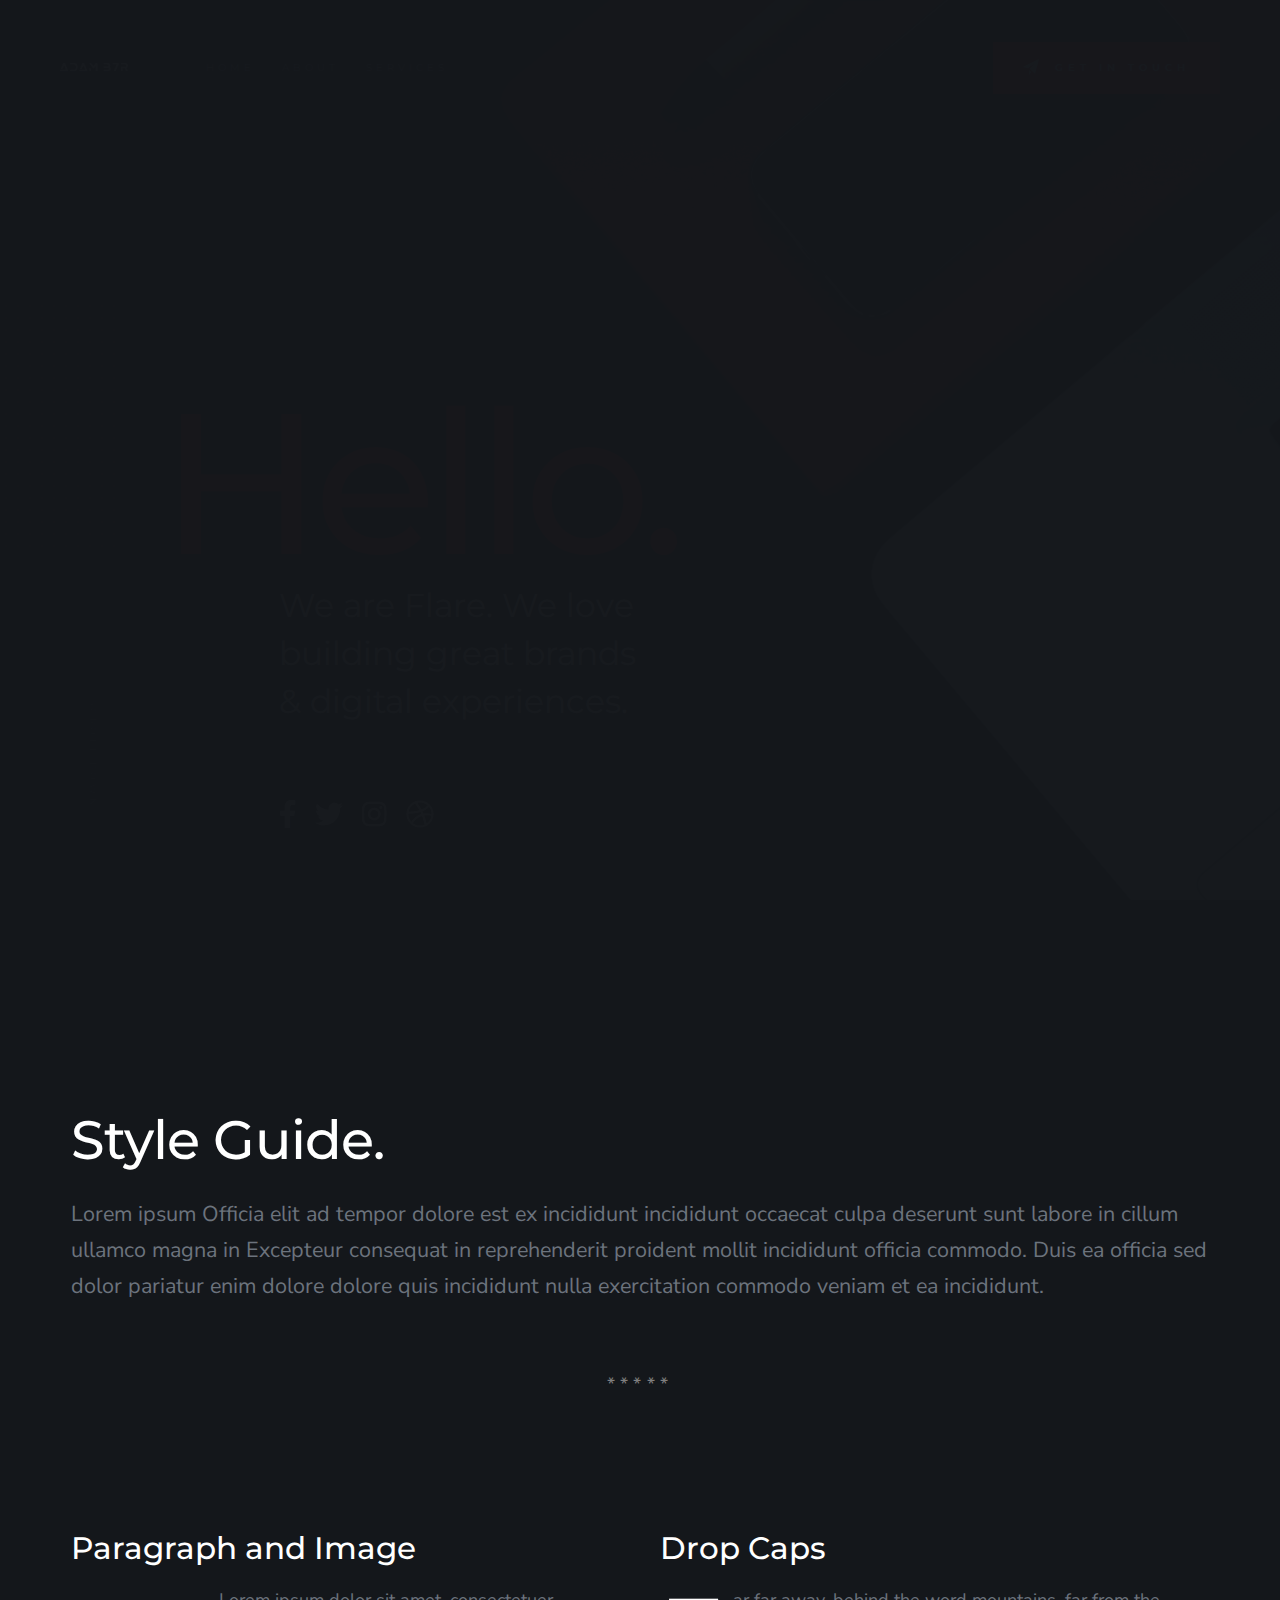
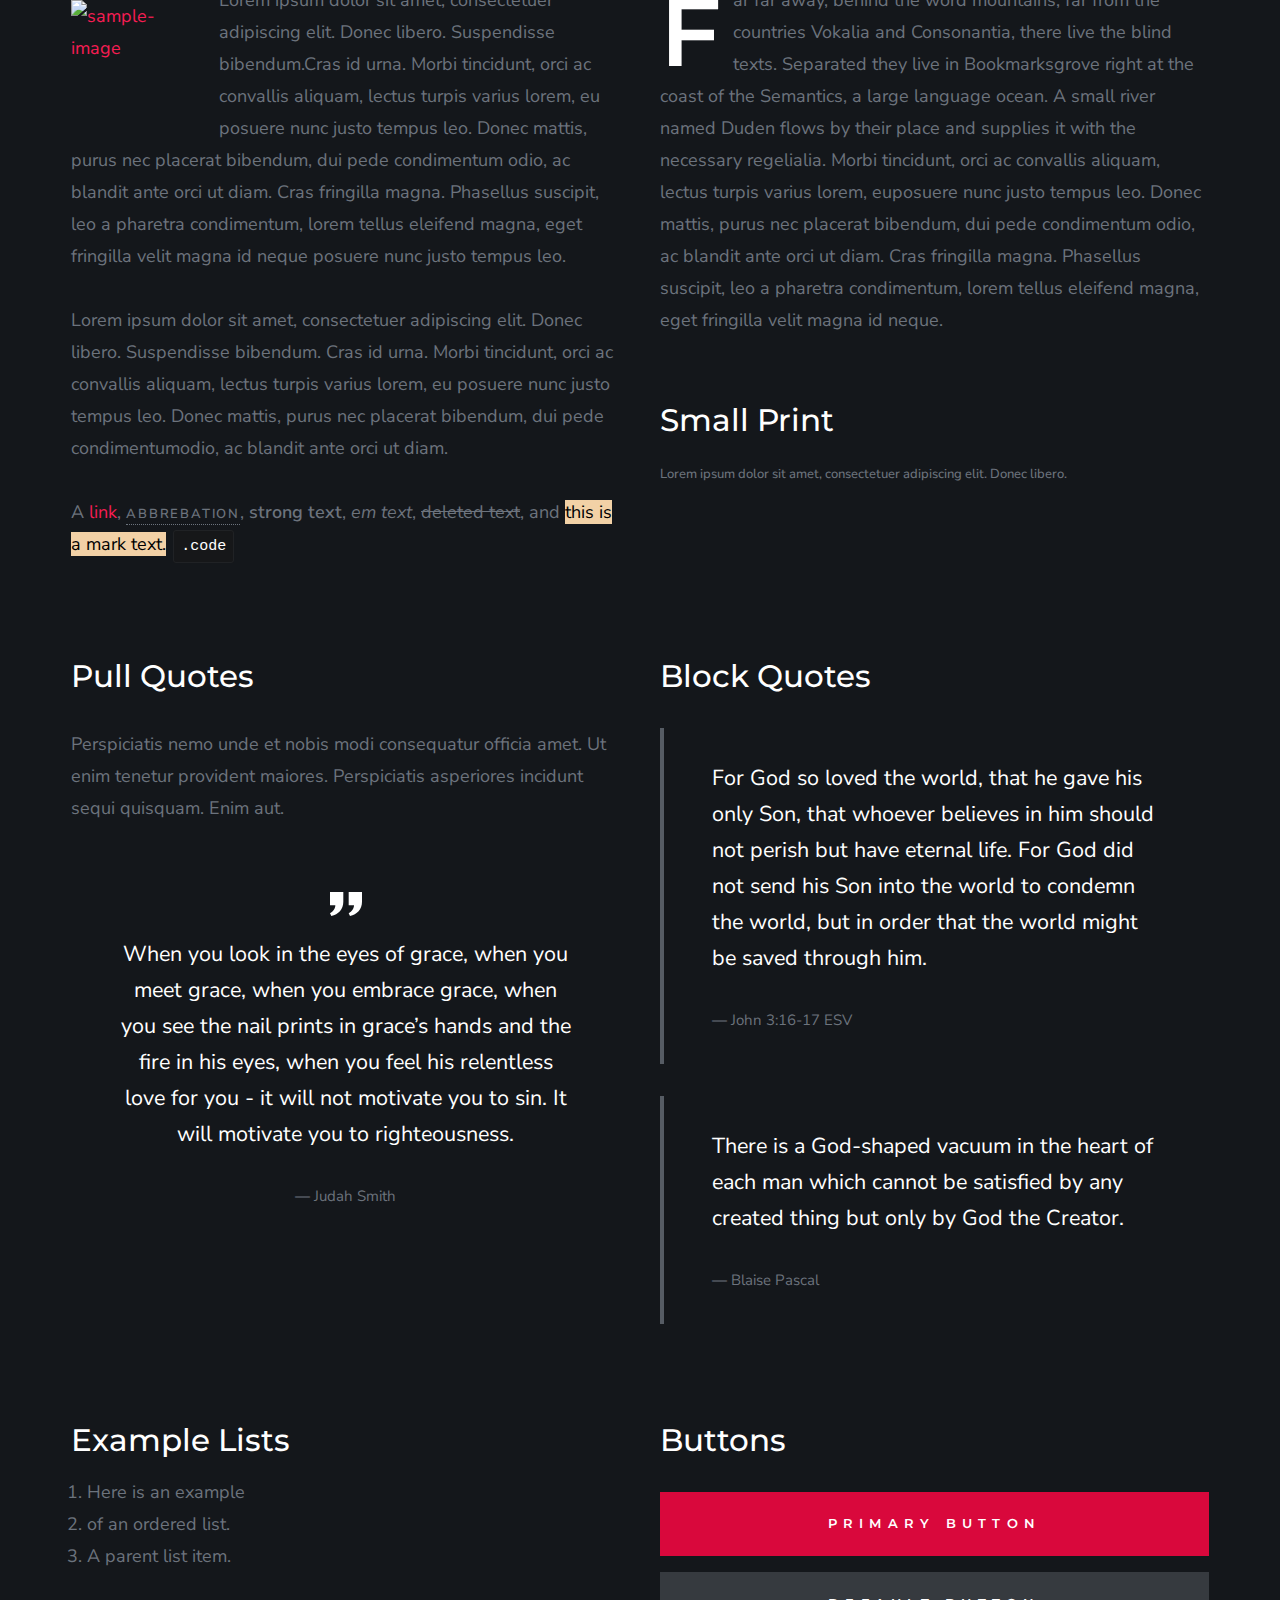
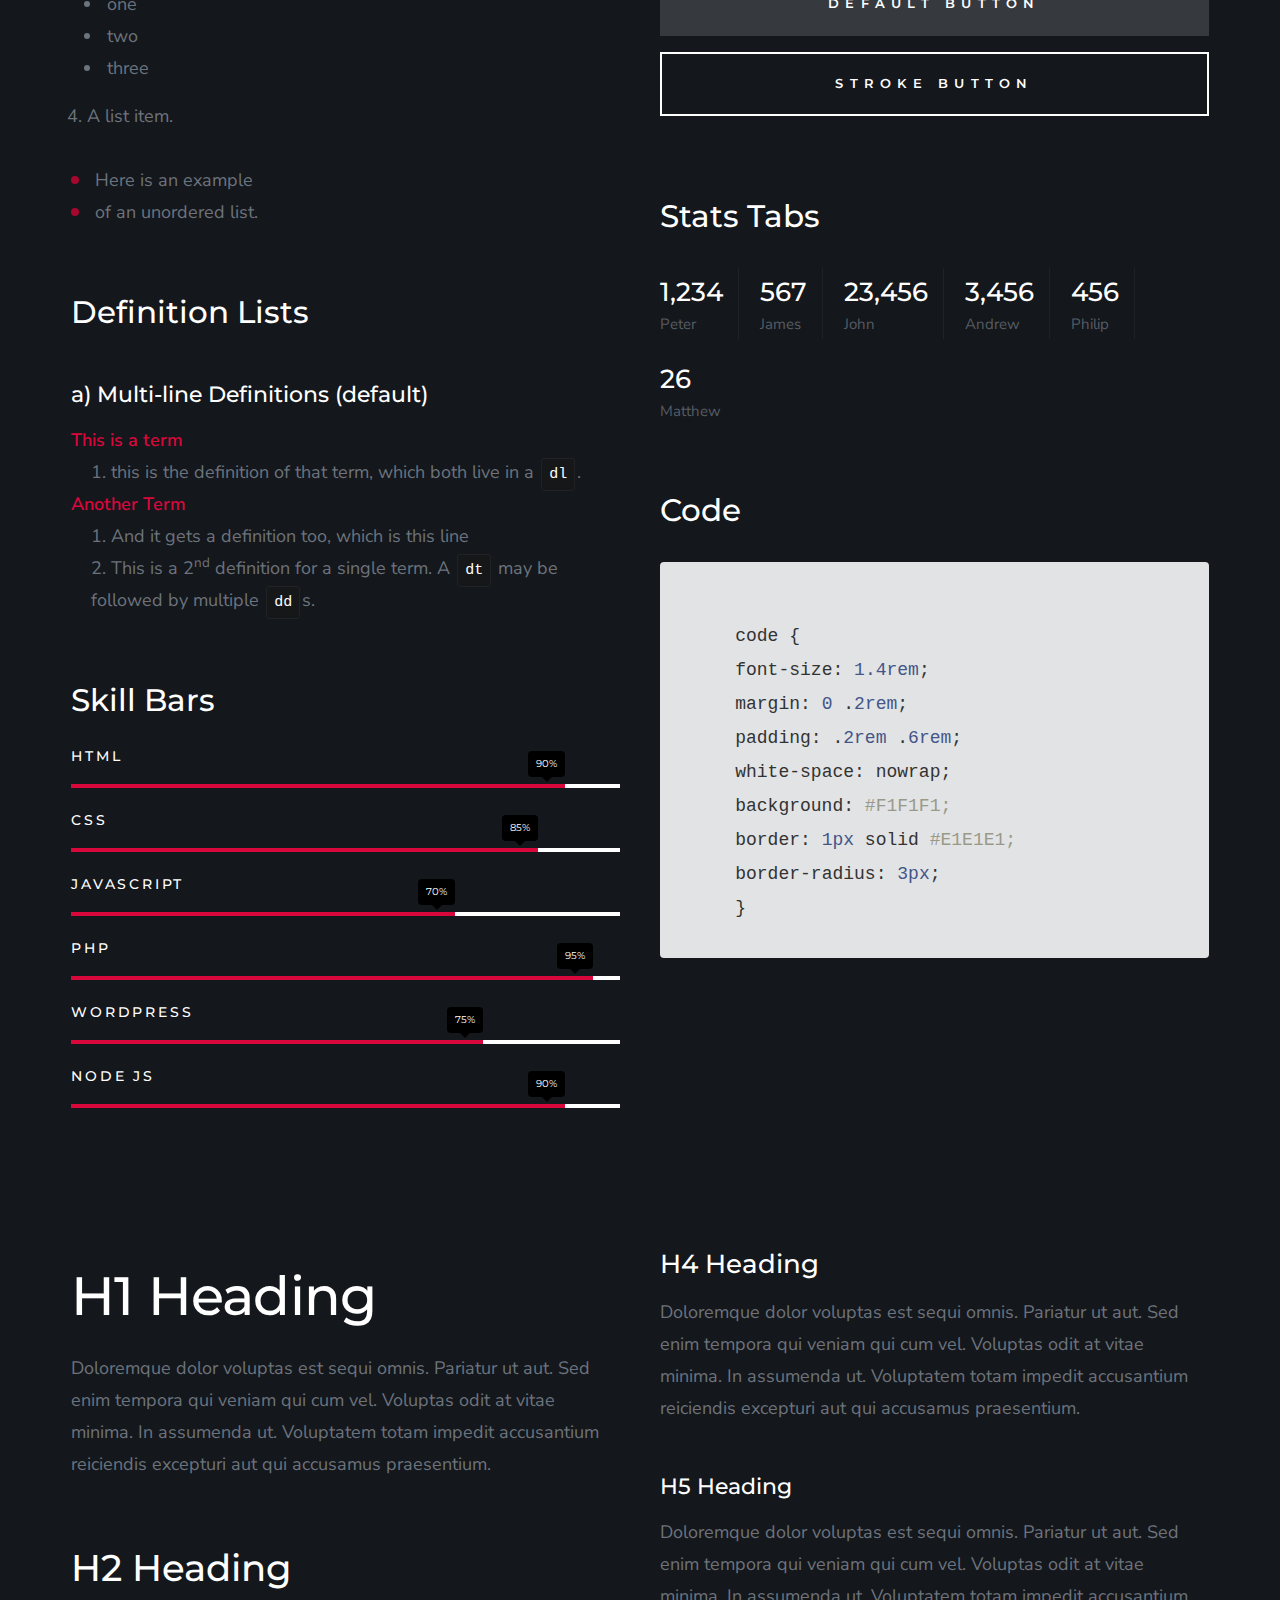
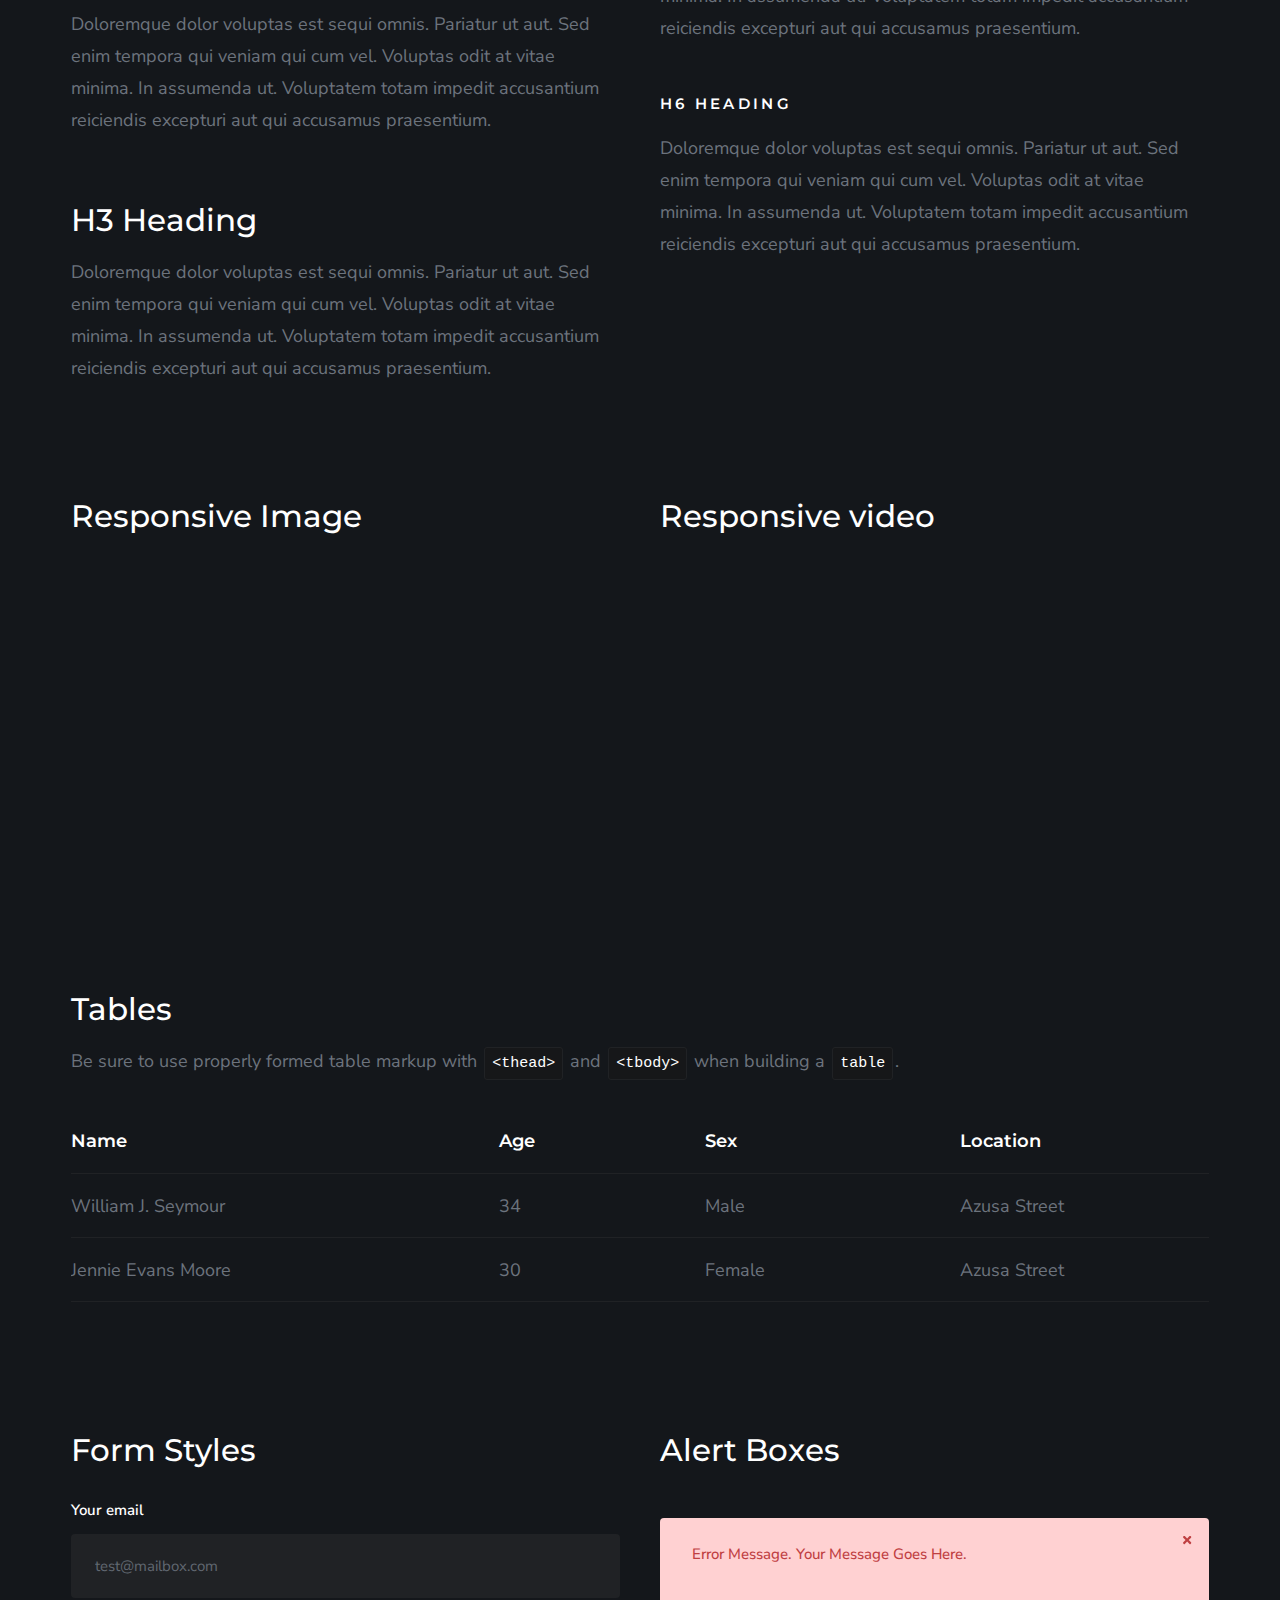
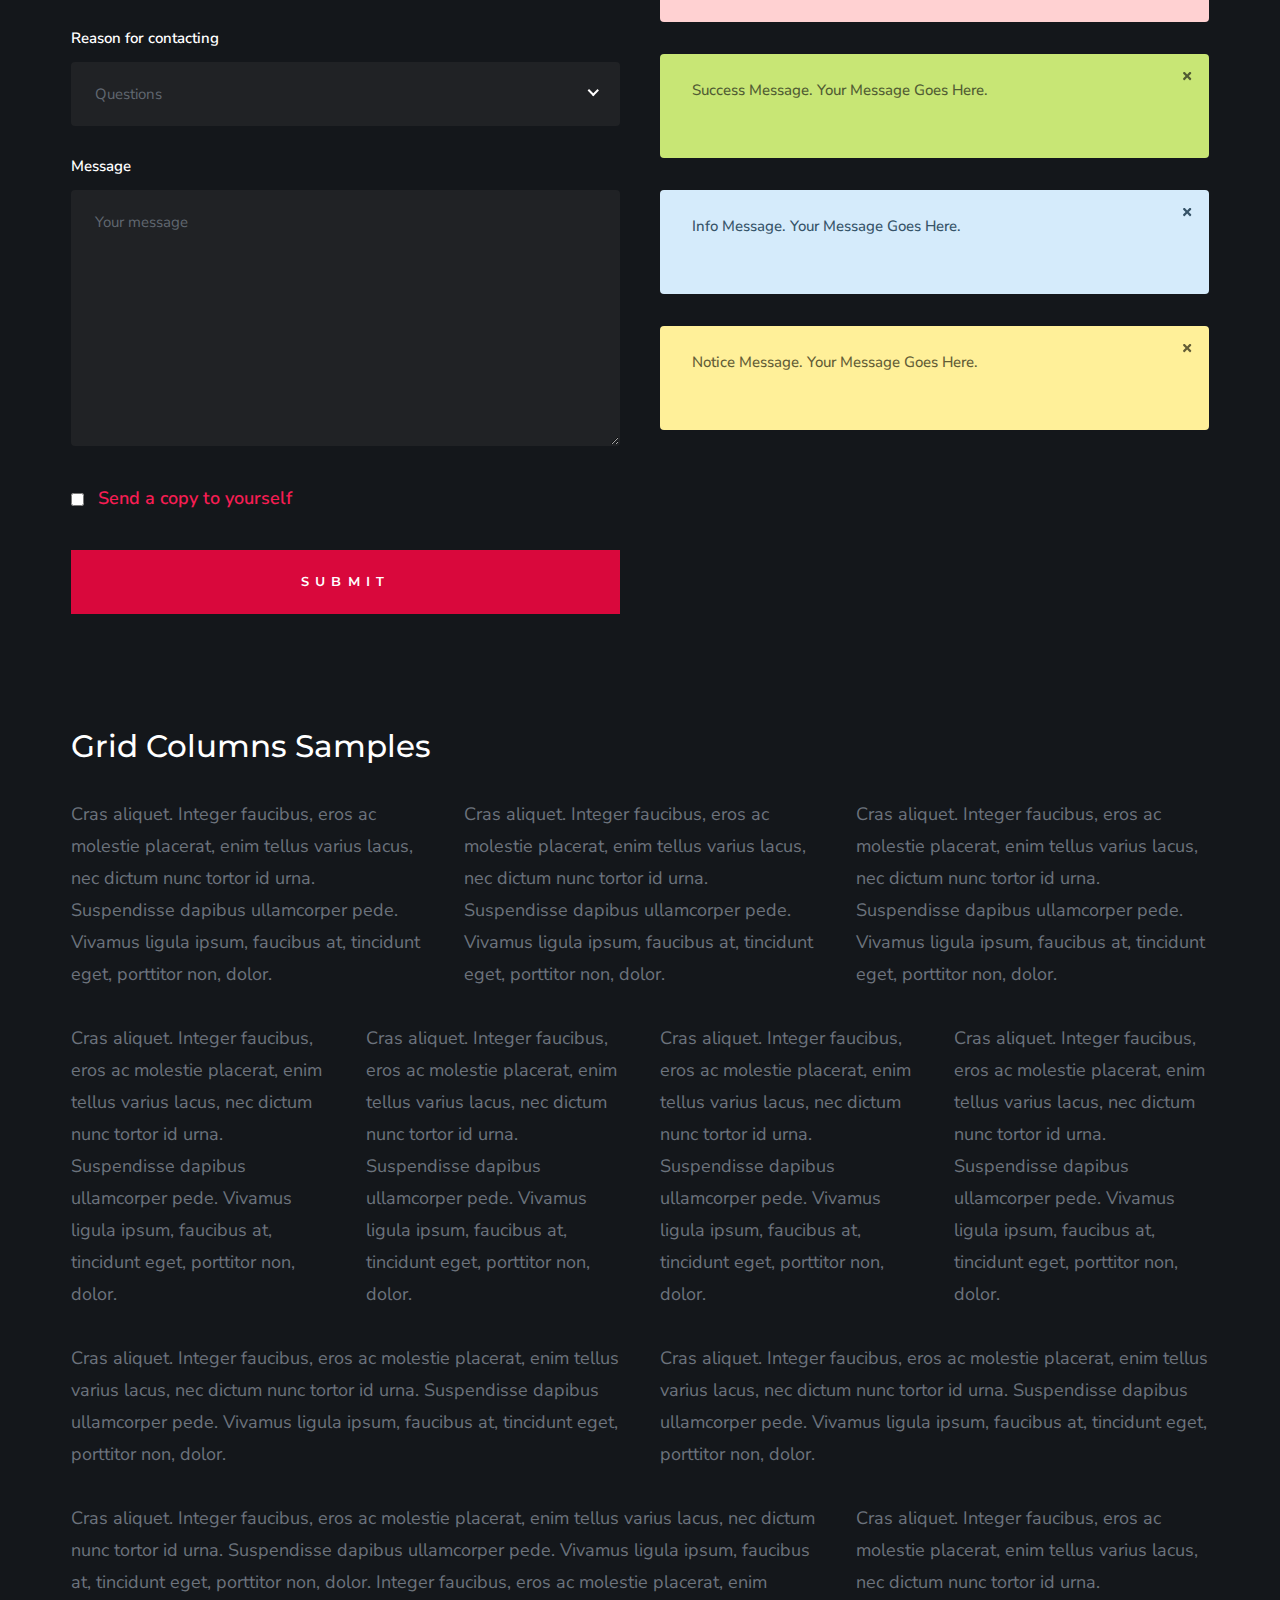
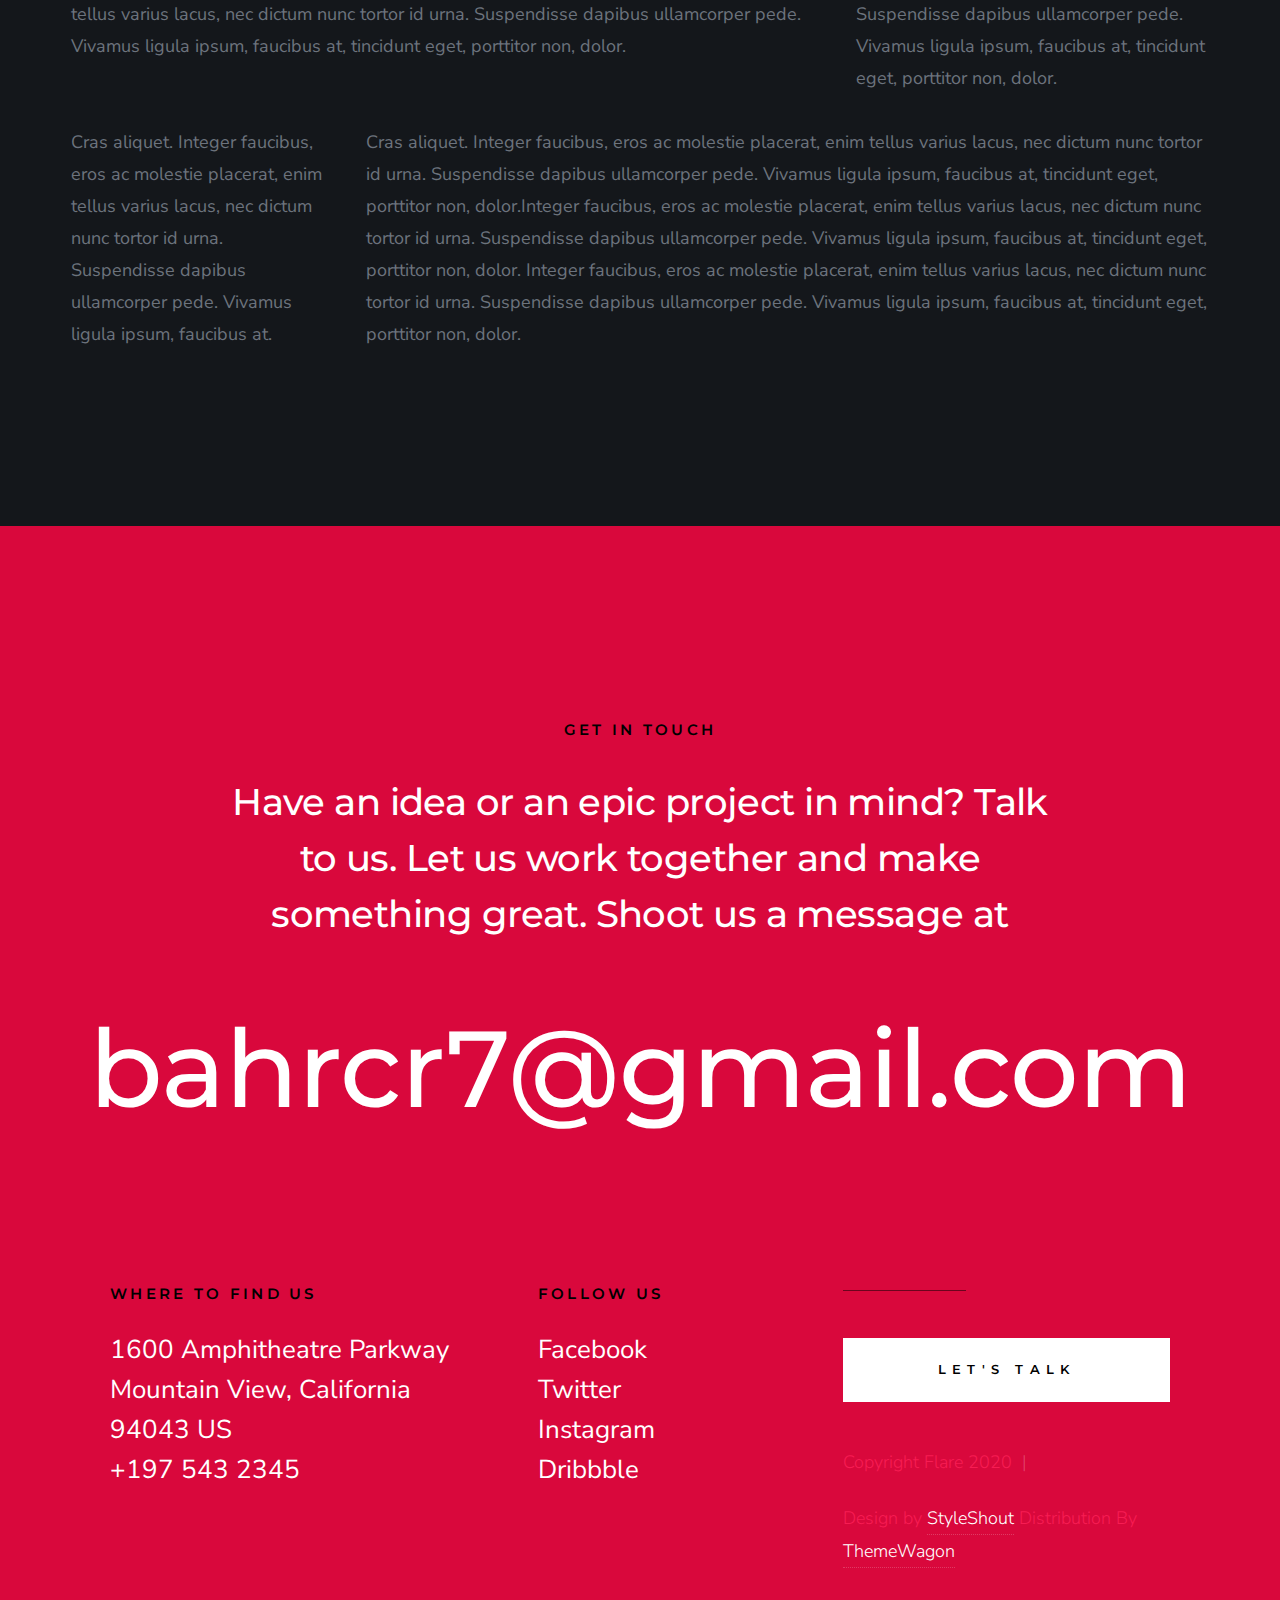
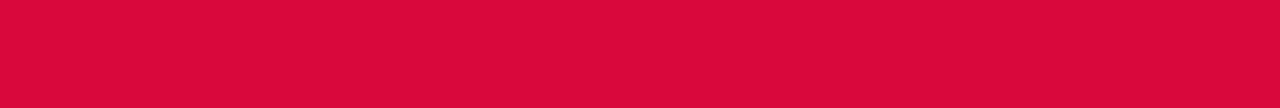
==== styles.html @ 3257b33a "'added'" ====
<!DOCTYPE html>
<html class="no-js" lang="en">
<head>

    <!--- basic page needs
    ================================================== -->
    <meta charset="utf-8">
    <title>AdamB7r - Styles</title>
    <meta name="description" content="">
    <meta name="author" content="">

    <!-- mobile specific metas
    ================================================== -->
    <meta name="viewport" content="width=device-width, initial-scale=1">

    <!-- CSS
    ================================================== -->
    <link rel="stylesheet" href="css/styles.css">
    <link rel="stylesheet" href="css/vendor.css">

    <style type="text/css" media="screen">
        .s-styles { 
            background-color: var(--color-bg);
            padding-top: calc(6.5 * var(--space));
            padding-bottom: calc(4.5 * var(--space));
            position: relative;
        }
        .s-styles .intro h1 {
            margin-top: 0;
        }
    </style>

    <!-- script
    ================================================== -->
    <script src="js/modernizr.js"></script>
    <script defer src="js/fontawesome/all.min.js"></script>

    <!-- favicons
    ================================================== -->
    <link rel="apple-touch-icon" sizes="180x180" href="apple-touch-icon.png">
    <link rel="icon" type="image/png" sizes="32x32" href="favicon-32x32.png">
    <link rel="icon" type="image/png" sizes="16x16" href="favicon-16x16.png">
    <link rel="manifest" href="site.webmanifest">

</head>

<body id="top">


    <!-- preloader
    ================================================== -->
    <div id="preloader">
        <div id="loader" class="dots-fade">
            <div></div>
            <div></div>
            <div></div>
        </div>
    </div>


    <!-- header
    ================================================== -->
    <header class="s-header">

        <div class="s-header__logo">
            <a href="index.html">
                <img src="images/Logoo.png" alt="Homepage">
            </a>
        </div>

        <div class="s-header__content">
    
            <nav class="s-header__nav-wrap">
                <ul class="s-header__nav">
                    <li><a href="index.html#hero" title="Intro">Home</a></li>
                    <li><a href="index.html#about" title="About">About</a></li>
                    <li><a href="index.html#services" title="Services">Services</a></li>
                </ul>
            </nav> <!-- end s-header__nav-wrap -->

            <a href="mailto:#0" class="btn btn--primary btn--small">
                <svg xmlns="http://www.w3.org/2000/svg" width="24" height="24" viewBox="0 0 24 24"><path d="M24 0l-6 22-8.129-7.239 7.802-8.234-10.458 7.227-7.215-1.754 24-12zm-15 16.668v7.332l3.258-4.431-3.258-2.901z"/></svg>
                Get In Touch
            </a>

        </div> <!-- end header-content -->

        <a class="s-header__menu-toggle" href="#0"><span>Menu</span></a>

    </header> <!-- end s-header -->


    <!-- hero
    ================================================== -->
    <section id="hero" class="s-hero target-section">

        <div class="s-hero__bg">
            <div class="gradient-overlay"></div>
        </div>

        <div class="row s-hero__content">
            <div class="column">

                <h1>Hello.</h1>
                <div class="s-hero__content-about">

                    <p>
                    We are Flare. We love <br>
                    building great brands <br>
                    & digital experiences.
                    </p>
    
                    <footer>
                        <div class="s-hero__content-social">
                            <a href="#0"><i class="fab fa-facebook-f" aria-hidden="true"></i></a>
                            <a href="#0"><i class="fab fa-twitter" aria-hidden="true"></i></a>
                            <a href="#0"><i class="fab fa-instagram" aria-hidden="true"></i></a>
                            <a href="#0"><i class="fab fa-dribbble" aria-hidden="true"></i></a>
                        </div>
                    </footer>
                </div>

            </div>
        </div>

        <div class="s-hero__video">
            <a class="s-hero__video-link" href="https://player.vimeo.com/video/117310401?color=01aef0&amp;title=0&amp;byline=0&amp;portrait=0" data-lity="">
                <svg xmlns="http://www.w3.org/2000/svg" width="24" height="24" viewBox="0 0 24 24"><path d="M21 12l-18 12v-24z"/></svg>
                <span class="s-hero__video-text">Play Video</span>
            </a>
        </div>

        <div class="s-hero__scroll">
            <a href="#styles" class="s-hero__scroll-link smoothscroll">
                Scroll Down
            </a>
        </div>

    </section> <!-- end s-hero -->


    <!-- s-styles
    ================================================== -->
    <section id="styles" class="s-styles">

        <div class="row">

            <div class="column large-12 intro">

                <h1>Style Guide.</h1>

                <p class="lead">Lorem ipsum Officia elit ad tempor dolore est ex incididunt incididunt occaecat culpa deserunt 
                sunt labore in cillum ullamco magna in Excepteur consequat in reprehenderit proident mollit incididunt officia commodo.
                Duis ea officia sed dolor pariatur enim dolore dolore quis incididunt nulla exercitation commodo veniam et ea incididunt.
                </p>

                <hr class="fancy">
            </div>

        </div> <!-- end row -->

        <div class="row">

            <div class="column large-6 tab-12">

                <h3>Paragraph and Image</h3>

                <p><a href="#"><img width="120" height="120" class="h-pull-left" alt="sample-image" src="images/sample-image.jpg"></a>
                Lorem ipsum dolor sit amet, consectetuer adipiscing elit. Donec libero. Suspendisse bibendum.Cras id urna. Morbi 
                tincidunt, orci ac convallis aliquam, lectus turpis varius lorem, eu posuere nunc justo tempus leo. Donec mattis, 
                purus nec placerat bibendum, dui pede condimentum odio, ac blandit ante orci ut diam. Cras fringilla magna. 
                Phasellus suscipit, leo a pharetra condimentum, lorem tellus eleifend magna, eget fringilla velit magna id 
                neque posuere nunc justo tempus leo. </p>

                <p>
                Lorem ipsum dolor sit amet, consectetuer adipiscing elit. Donec libero. Suspendisse bibendum. Cras id urna. 
                Morbi tincidunt, orci ac convallis aliquam, lectus turpis varius lorem, eu posuere nunc justo tempus leo. 
                Donec mattis, purus nec placerat bibendum, dui pede condimentumodio, ac blandit ante orci ut diam.	
                </p>

                <p>A <a href="#">link</a>,
                <abbr title="this really isn't a very good description">abbrebation</abbr>,
                <strong>strong text</strong>,
                <em>em text</em>,
                <del>deleted text</del>, and
                <mark>this is a mark text.</mark>
                <code>.code</code>
                </p>

            </div>

            <div class="column large-6 tab-12">

                <h3>Drop Caps</h3>

                <p class="drop-cap">Far far away, behind the word mountains, far from the countries Vokalia and Consonantia,
                there live the blind texts. Separated they live in Bookmarksgrove right at the coast of the
                Semantics, a large language ocean. A small river named Duden flows by their place and supplies it with the 
                necessary regelialia. Morbi tincidunt, orci ac convallis aliquam, lectus turpis varius lorem, 
                euposuere nunc justo tempus leo. Donec mattis, purus nec placerat bibendum, dui pede condimentum odio, 
                ac blandit ante orci ut diam. Cras fringilla magna. Phasellus suscipit, leo a pharetra condimentum, 
                lorem tellus eleifend magna, eget fringilla velit magna id neque.
                </p>

                <h3>Small Print</h3>

                <p><small>Lorem ipsum dolor sit amet, consectetuer adipiscing elit. Donec libero.</small></p>

            </div>

        </div> <!-- end row -->

        <div class="row">

            <div class="column large-6 tab-12">

                <h3 class="h-add-bottom">Pull Quotes</h3>

                <p>
                Perspiciatis nemo unde et nobis modi consequatur officia amet. Ut enim 
                tenetur provident maiores. Perspiciatis asperiores incidunt sequi 
                quisquam. Enim aut. 
                </p>

                <figure class="pull-quote">
                    <blockquote>
                        <p>
                        When you look in the eyes of grace, when you meet grace, 
                        when you embrace grace, when you see the nail prints in 
                        grace’s hands and the fire in his eyes, when you feel his 
                        relentless love for you - it will not motivate you to sin. 
                        It will motivate you to righteousness.
                        </p>

                        <footer>
                            <cite>Judah Smith</cite>
                        </footer>
                    </blockquote>
                </figure>

            </div>

            <div class="column large-6 tab-12">

                <h3 class="h-add-bottom">Block Quotes</h3>

                <blockquote cite="http://where-i-got-my-info-from.com">
                    <p>
                    For God so loved the world, that he gave his only Son, that whoever believes in 
                    him should not perish but have eternal life. For God did not send his Son into 
                    the world to condemn the world, but in order that the world might be 
                    saved through him.
                    </p>

                    <footer>
                        <cite>
                            <a href="#0">John 3:16-17 ESV</a>
                        </cite>
                    </footer>

                </blockquote>

                <blockquote>
                    <p>There is a God-shaped vacuum in the heart of each man which cannot be satisfied 
                    by any created thing but only by God the Creator.</p>

                    <footer>
                        <cite>Blaise Pascal</cite>
                    </footer>

                </blockquote>

            </div>

        </div> <!-- end row -->

        <div class="row h-add-half-bottom">

            <div class="column large-6 tab-12">

                <h3>Example Lists</h3>

                <ol>
                    <li>Here is an example</li>
                    <li>of an ordered list.</li>
                    <li>A parent list item.
                        <ul>
                            <li>one</li>
                            <li>two</li>
                            <li>three</li>
                        </ul>
                        </li>
                        <li>A list item.</li>
                    </ol>

                <ul class="disc">
                    <li>Here is an example</li>
                    <li>of an unordered list.</li>
                </ul>

                <h3>Definition Lists</h3>

                <h5>a) Multi-line Definitions (default) </h5>

                <dl class="dictionary-style">
                    <dt><strong>This is a term</strong></dt>
                        <dd>this is the definition of that term, which both live in a <code>dl</code>.</dd>
                    <dt><strong>Another Term</strong></dt>
                        <dd>And it gets a definition too, which is this line</dd>
                        <dd>This is a 2<sup>nd</sup> definition for a single term. A <code>dt</code> may be followed by multiple <code>dd</code>s.</dd>
                </dl>

                <h3 class="h-add-bottom">Skill Bars</h3>

                <ul class="skill-bars">
                    <li>
                    <div class="progress percent90"><span>90%</span></div>
                    <strong>HTML</strong>
                    </li>
                    <li>
                    <div class="progress percent85"><span>85%</span></div>
                    <strong>CSS</strong>
                    </li>
                    <li>
                    <div class="progress percent70"><span>70%</span></div>
                    <strong>Javascript</strong>
                    </li>
                    <li>
                    <div class="progress percent95"><span>95%</span></div>
                    <strong>PHP</strong>
                    </li>
                    <li>
                    <div class="progress percent75"><span>75%</span></div>
                    <strong>Wordpress</strong>
                    </li>
                    <li>
                    <div class="progress percent90"><span>90%</span></div>
                    <strong>Node JS</strong>
                    </li>
                </ul>

            </div>

            <div class="column large-6 tab-12">

                <h3 class="h-add-bottom">Buttons</h3>

                <p>
                    <a class="btn btn--primary h-full-width" href="#0">Primary Button</a>
                    <a class="btn h-full-width" href="#0">Default Button</a>
                    <a class="btn btn--stroke h-full-width" href="#0">Stroke Button</a>
                </p>

                <h3>Stats Tabs</h3>

                <ul class="stats-tabs">
                    <li><a href="#0">1,234 <em>Peter</em></a></li>
                    <li><a href="#0">567 <em>James</em></a></li>
                    <li><a href="#0">23,456 <em>John</em></a></li>
                    <li><a href="#0">3,456 <em>Andrew</em></a></li>
                    <li><a href="#0">456 <em>Philip</em></a></li>
                    <li><a href="#0">26 <em>Matthew</em></a></li>
                </ul>

                <h3 class="h-add-bottom">Code</h3>
<pre><code>
    code {
    font-size: 1.4rem;
    margin: 0 .2rem;
    padding: .2rem .6rem;
    white-space: nowrap;
    background: #F1F1F1;
    border: 1px solid #E1E1E1;	
    border-radius: 3px;
    }
</code></pre>

            </div>

        </div> <!-- end row -->

        <div class="row h-add-half-bottom">

            <div class="column large-6 tab-12">
                    
                <h1>H1 Heading</h1>
                <p>Doloremque dolor voluptas est sequi omnis. Pariatur ut aut. Sed enim tempora qui veniam qui cum vel. 
                Voluptas odit at vitae minima. In assumenda ut. Voluptatem totam impedit accusantium reiciendis excepturi aut qui accusamus praesentium.</p>

                <h2>H2 Heading</h2>
                <p>Doloremque dolor voluptas est sequi omnis. Pariatur ut aut. Sed enim tempora qui veniam qui cum vel. 
                Voluptas odit at vitae minima. In assumenda ut. Voluptatem totam impedit accusantium reiciendis excepturi aut qui accusamus praesentium.</p>

                <h3>H3 Heading</h3>
                <p>Doloremque dolor voluptas est sequi omnis. Pariatur ut aut. Sed enim tempora qui veniam qui cum vel. 
                Voluptas odit at vitae minima. In assumenda ut. Voluptatem totam impedit accusantium reiciendis excepturi aut qui accusamus praesentium.</p>

                
            </div>

            <div class="column large-6 tab-12">
                <h4>H4 Heading</h4>
                <p>Doloremque dolor voluptas est sequi omnis. Pariatur ut aut. Sed enim tempora qui veniam qui cum vel. 
                Voluptas odit at vitae minima. In assumenda ut. Voluptatem totam impedit accusantium reiciendis excepturi aut qui accusamus praesentium.</p>

                <h5>H5 Heading</h5>
                <p>Doloremque dolor voluptas est sequi omnis. Pariatur ut aut. Sed enim tempora qui veniam qui cum vel. 
                Voluptas odit at vitae minima. In assumenda ut. Voluptatem totam impedit accusantium reiciendis excepturi aut qui accusamus praesentium.</p>

                <h6>H6 Heading</h6>
                <p>Doloremque dolor voluptas est sequi omnis. Pariatur ut aut. Sed enim tempora qui veniam qui cum vel. 
                Voluptas odit at vitae minima. In assumenda ut. Voluptatem totam impedit accusantium reiciendis excepturi aut qui accusamus praesentium.</p>
    
                
            </div>

        </div> <!-- end row -->

        <div class="row h-add-half-bottom">

            <div class="column large-6 tab-12">

                <h3 class="h-add-bottom">Responsive Image</h3>

                <figure>
                    <img src="images/wheel-500.jpg" 
                    srcset="images/wheel-1000.jpg 1000w, 
                    images/wheel-500.jpg 500w" 
                    sizes="(max-width: 1000px) 100vw, 1000px" alt="">

                </figure>

            </div>

            <div class="column large-6 tab-12">

                <h3 class="h-add-bottom">Responsive video</h3>

                <div class="video-container">
                <iframe src="https://player.vimeo.com/video/14592941?color=00a650&title=0&byline=0&portrait=0" width="500" height="281" frameborder="0" webkitallowfullscreen mozallowfullscreen allowfullscreen></iframe> 
                </div>

            </div>
            
        </div> <!-- end row -->

        <div class="row h-add-bottom">

            <div class="column large-12">

                <h3>Tables</h3>
                <p>Be sure to use properly formed table markup with <code>&lt;thead&gt;</code> and <code>&lt;tbody&gt;</code> when building a <code>table</code>.</p>

                <div class="table-responsive">

                    <table>
                            <thead>
                            <tr>
                                <th>Name</th>
                                <th>Age</th>
                                <th>Sex</th>
                                <th>Location</th>
                            </tr>
                            </thead>
                            <tbody>
                            <tr>
                                <td>William J. Seymour</td>
                                <td>34</td>
                                <td>Male</td>
                                <td>Azusa Street</td>
                            </tr>
                            <tr>
                                <td>Jennie Evans Moore</td>
                                <td>30</td>
                                <td>Female</td>
                                <td>Azusa Street</td>
                            </tr>
                            </tbody>
                    </table>

                </div>

            </div>
            
        </div> <!-- end row -->


        <div class="row">

            <div class="column large-6 tab-12">

                <h3 class="h-add-bottom">Form Styles</h3>

                <form>
                    <div>
                        <label for="sampleInput">Your email</label>
                        <input class="h-full-width" type="email" placeholder="test@mailbox.com" id="sampleInput">
                    </div>
                    <div>
                        <label for="sampleRecipientInput">Reason for contacting</label>
                        <div class="ss-custom-select">
                            <select class="h-full-width" id="sampleRecipientInput">
                                <option value="Option 1">Questions</option>
                                <option value="Option 2">Report</option>
                                <option value="Option 3">Others</option>
                            </select>
                        </div>
                    </div>
                    
                    <label for="exampleMessage">Message</label>
                    <textarea class="h-full-width" placeholder="Your message" id="exampleMessage"></textarea>

                    <label class="h-add-bottom">
                        <input type="checkbox">
                        <span class="label-text">Send a copy to yourself</span>
                    </label>
                
                    <input class="btn--primary h-full-width" type="submit" value="Submit">
                </form>

            </div>

            <div class="column large-6 tab-12">

                <h3>Alert Boxes</h3>

                <br>
                
                <div class="alert-box alert-box--error hideit">
                    <p>Error Message. Your Message Goes Here.</p>
                    <i class="fa fa-times alert-box__close" aria-hidden="true"></i>
                </div><!-- end error -->
                        
                <div class="alert-box alert-box--success hideit">
                    <p>Success Message. Your Message Goes Here.</p>
                    <i class="fa fa-times alert-box__close" aria-hidden="true"></i>
                </div><!-- end success -->
                        
                <div class="alert-box alert-box--info hideit">
                    <p>Info Message. Your Message Goes Here.</p>
                    <i class="fa fa-times alert-box__close" aria-hidden="true"></i>
                </div><!-- end info -->
                        
                <div class="alert-box alert-box--notice hideit">
                    <p>Notice Message. Your Message Goes Here.</p>
                    <i class="fa fa-times alert-box__close" aria-hidden="true"></i>
                </div><!-- end notice -->
            
            </div>

        </div> <!-- end row -->

        <div class="row">

            <div class="large-12 column">
               <h3 class="h-add-bottom">Grid Columns Samples</h3>
            </div>
   
        </div> <!-- Row End-->


        <div class="row">
   
            <div class="large-4 mob-12 column">
                <p>
                Cras aliquet. Integer faucibus, eros ac molestie placerat, enim tellus varius lacus,
                nec dictum nunc tortor id urna. Suspendisse dapibus ullamcorper pede. Vivamus ligula ipsum,
                faucibus at, tincidunt eget, porttitor non, dolor. 
                </p>
             </div>
   
            <div class="large-4 mob-12 column">
                <p>
                Cras aliquet. Integer faucibus, eros ac molestie placerat, enim tellus varius lacus,
                nec dictum nunc tortor id urna. Suspendisse dapibus ullamcorper pede. Vivamus ligula ipsum,
                faucibus at, tincidunt eget, porttitor non, dolor. 
                </p>
            </div>
   
            <div class="large-4 mob-12 column">
                <p>
                Cras aliquet. Integer faucibus, eros ac molestie placerat, enim tellus varius lacus,
                nec dictum nunc tortor id urna. Suspendisse dapibus ullamcorper pede. Vivamus ligula ipsum,
                faucibus at, tincidunt eget, porttitor non, dolor. 
                </p>
            </div>
   
        </div>
   
        <div class="row">
   
            <div class="large-3 tab-6 mob-12 column">
                <p>
                Cras aliquet. Integer faucibus, eros ac molestie placerat, enim tellus varius lacus,
                nec dictum nunc tortor id urna. Suspendisse dapibus ullamcorper pede. Vivamus ligula ipsum,
                faucibus at, tincidunt eget, porttitor non, dolor. 
                </p>
            </div>
   
            <div class="large-3 tab-6 mob-12 column">
                <p>
                Cras aliquet. Integer faucibus, eros ac molestie placerat, enim tellus varius lacus,
                nec dictum nunc tortor id urna. Suspendisse dapibus ullamcorper pede. Vivamus ligula ipsum,
                faucibus at, tincidunt eget, porttitor non, dolor. 
                </p>
            </div>
   
            <div class="large-3 tab-6 mob-12 column">
                <p>
                Cras aliquet. Integer faucibus, eros ac molestie placerat, enim tellus varius lacus,
                nec dictum nunc tortor id urna. Suspendisse dapibus ullamcorper pede. Vivamus ligula ipsum,
                faucibus at, tincidunt eget, porttitor non, dolor. 
                </p>
            </div>
   
            <div class="large-3 tab-6 mob-12 column">
                <p>
                Cras aliquet. Integer faucibus, eros ac molestie placerat, enim tellus varius lacus,
                nec dictum nunc tortor id urna. Suspendisse dapibus ullamcorper pede. Vivamus ligula ipsum,
                faucibus at, tincidunt eget, porttitor non, dolor. 
                </p>
            </div>
   
        </div>
   
        <div class="row">
   
            <div class="large-6 mob-12 column">
                <p>
                Cras aliquet. Integer faucibus, eros ac molestie placerat, enim tellus varius lacus,
                nec dictum nunc tortor id urna. Suspendisse dapibus ullamcorper pede. Vivamus ligula ipsum,
                faucibus at, tincidunt eget, porttitor non, dolor. 
                </p>
            </div>
   
            <div class="large-6 mob-12 column">
                <p>
                Cras aliquet. Integer faucibus, eros ac molestie placerat, enim tellus varius lacus,
                nec dictum nunc tortor id urna. Suspendisse dapibus ullamcorper pede. Vivamus ligula ipsum,
                faucibus at, tincidunt eget, porttitor non, dolor. 
                </p>
            </div>
   
        </div>
   
        <div class="row">
   
            <div class="large-8 tab-7 mob-12 column">
                <p>
                Cras aliquet. Integer faucibus, eros ac molestie placerat, enim tellus varius lacus,
                nec dictum nunc tortor id urna. Suspendisse dapibus ullamcorper pede. Vivamus ligula ipsum,
                faucibus at, tincidunt eget, porttitor non, dolor. Integer faucibus, eros ac molestie placerat, enim tellus varius lacus,
                nec dictum nunc tortor id urna. Suspendisse dapibus ullamcorper pede. Vivamus ligula ipsum,
                faucibus at, tincidunt eget, porttitor non, dolor.
                </p>
            </div>
   
            <div class="large-4 tab-5 mob-12 column">
                <p>
                Cras aliquet. Integer faucibus, eros ac molestie placerat, enim tellus varius lacus,
                nec dictum nunc tortor id urna. Suspendisse dapibus ullamcorper pede. Vivamus ligula ipsum,
                faucibus at, tincidunt eget, porttitor non, dolor. 
                </p>
            </div>
   
         </div>
   
         <div class="row">
   
            <div class="large-3 tab-5 mob-12 column">
                <p>
                Cras aliquet. Integer faucibus, eros ac molestie placerat, enim tellus varius lacus,
                nec dictum nunc tortor id urna. Suspendisse dapibus ullamcorper pede. Vivamus ligula ipsum,
                faucibus at. 
                </p>
             </div>
   
            <div class="large-9 tab-7 mob-12 column">
                <p>
                Cras aliquet. Integer faucibus, eros ac molestie placerat, enim tellus varius lacus,
                nec dictum nunc tortor id urna. Suspendisse dapibus ullamcorper pede. Vivamus ligula ipsum,
                faucibus at, tincidunt eget, porttitor non, dolor.Integer faucibus, eros ac molestie placerat, enim tellus varius lacus,
                nec dictum nunc tortor id urna. Suspendisse dapibus ullamcorper pede. Vivamus ligula ipsum,
                faucibus at, tincidunt eget, porttitor non, dolor. Integer faucibus, eros ac molestie placerat, enim tellus varius lacus,
                nec dictum nunc tortor id urna. Suspendisse dapibus ullamcorper pede. Vivamus ligula ipsum,
                faucibus at, tincidunt eget, porttitor non, dolor.
                </p>
             </div>
   
         </div> 

    </section> <!-- end s-styles -->


    <!-- contact
    ================================================== -->
    <section class="s-contact">

        <div class="row narrower s-contact__top h-text-center">
            <div class="column">
                <h3 class="h6">Get In Touch</h3>
                <h1 class="display-1">
                Have an idea or an epic project in mind? Talk to
                us. Let us work together and make something great.
                Shoot us a message at
                </h1>
            </div>
        </div> <!-- s-footer__top -->

        <div class="row h-text-center">
            <div class="column">
                <p class="s-contact__email">
                    <a href="mailto:#0">bahrcr7@gmail.com</a>
                </p>
            </div>
        </div>

    </section>  <!-- end s-contact -->


    <!-- footer
    ================================================== -->
    <footer class="s-footer">
        <div class="row row-y-top">

            <div class="column large-8 medium-12">
                <div class="row">
                    <div class="column large-7 tab-12 s-footer__block">
                        <h4 class="h6">Where to Find Us</h4>
        
                        <p>
                        1600 Amphitheatre Parkway <br>
                        Mountain View, California <br>
                        94043  US <br>
                        <a href="tel:197-543-2345">+197 543 2345</a>
                        </p>
                    </div>
        
                    <div class="column large-5 tab-12 s-footer__block">
                        <h4 class="h6">Follow Us</h4 class="h6">
        
                        <ul class="s-footer__list">
                            <li><a href="#0">Facebook</a></li>
                            <li><a href="#0">Twitter</a></li>
                            <li><a href="#0">Instagram</a></li>
                            <li><a href="#0">Dribbble</a></li>
                        </ul>
                    </div>
                </div>
            </div>

            <div class="column large-4 medium-12 s-footer__block--end">
                <a href="mailto:#0" class="btn h-full-width">Let's Talk</a>

                <div class="ss-copyright">
                    <span>Copyright Flare 2020</span> 
                    <span>Design by <a href="https://www.styleshout.com/">StyleShout</a> Distribution By <a href="https://themewagon.com">ThemeWagon</a> </span>
                </div>
            </div>

            <div class="ss-go-top">
                <a class="smoothscroll" title="Back to Top" href="#top">
                    top
                </a>
            </div> <!-- end ss-go-top -->

        </div>
    </footer>


    <!-- Java Script
    ================================================== -->
    <script src="js/jquery-3.2.1.min.js"></script>
    <script src="js/plugins.js"></script>
    <script src="js/main.js"></script>

</body>

</html>
---- css/styles.css ----
/* =================================================================== 
 * Flare Main Stylesheet
 * Template Ver. 1.0.0
 * 03-19-2020
 * ------------------------------------------------------------------
 *
 * TOC:
 * # settings and variables
 *      ## fonts
 *      ## colors
 *      ## vertical spacing and typescale
 *      ## grid variables
 * # normalize
 * # basic/base setup styles
 *      ## media
 *      ## typography resets
 *      ## links
 *      ## inputs
 * # Grid v3.0.0
 *      ## medium screen devices
 *      ## tablets
 *      ## mobile devices
 *      ## small mobile devices <= 400px
 * # block grids
 *      ## block grids - medium screen devices
 *      ## block grids - tablets
 *      ## block grids - mobile devices
 *      ## block grids - small mobile devices <= 400px
 * # MISC
 * # custom grid, block grid STACK breakpoints 
 * # base style overrides
 *      ## links
 * # typography & general theme styles
 *      ## lists
 *      ## responsive video container
 *      ## floated image
 *      ## tables
 *      ## spacing
 * # preloader
 * # forms 
 *      ## style placeholder text
 *      ## change autocomplete styles in Chrome
 * # buttons
 * # additional components
 *      ## additional typo styles
 *      ## skillbars
 *      ## alert box
 * # common and reusable styles
 *      ## item list 
 *      ## slick slider 
 * # site header
 *      ## header logo
 *      ## main navigation
 *      ## mobile menu toggle
 *      ## header contact button
 * # hero
 *      ## hero content
 *      ## hero video
 *      ## hero scroll
 *      ## animate intro content
 *      ## animations
 * # about
 *      ## about photo
 *      ## about process
 * # services
 * # portfolio
 *      ## portfolio list
 * # clients
 *      ## clients slider
 *      ## testimonials
 * # contact
 * # footer
 *      ## footer block
 *      ## footer list
 *      ## copyright
 *      ## go top
 *
 * ------------------------------------------------------------------ */



/* ===================================================================
 * # settings and variables
 *
 * ------------------------------------------------------------------- */

/* ------------------------------------------------------------------- 
 * ## fonts
 * ------------------------------------------------------------------- */

@import url("https://fonts.googleapis.com/css?family=Montserrat:300,300i,400,400i,500,500i,600,600i,700,700i|Nunito+Sans:300,300i,400,400i,600,600i,700,700i&display=swap");




:root {
    --font-1: "Nunito Sans", sans-serif;
    --font-2: "Montserrat", sans-serif;

    /* monospace
     */
    --font-mono: Consolas, "Andale Mono", Courier, "Courier New", monospace;
}


/* ------------------------------------------------------------------- 
 * ## colors
 * ------------------------------------------------------------------- */
:root {

    /* color-1(#d9083c)
     * color-2(#eb5e55)
     * color-3(#f2d0a4)
     */
    --color-1: hsla(345, 93%, 44%, 1);
    --color-2: hsla(4, 79%, 63%, 1);
    --color-3: hsla(34, 75%, 80%, 1);

    /* theme color variations
     */
    --color-1-lighter: hsla(345, 93%, 64%, 1);
    --color-1-light  : hsla(345, 93%, 54%, 1);
    --color-1-dark   : hsla(345, 93%, 34%, 1);
    --color-1-darker : hsla(345, 93%, 24%, 1);
    --color-2-lighter: hsla(4, 79%, 83%, 1);
    --color-2-light  : hsla(4, 79%, 73%, 1);
    --color-2-dark   : hsla(4, 79%, 53%, 1);
    --color-2-darker : hsla(4, 79%, 43%, 1);

    /* feedback colors
     * color-error(#ffd1d2), color-success(#c8e675), 
     * color-info(#d7ecfb), color-notice(#fff099)
     */
    --color-error          : hsla(359, 100%, 91%, 1);
    --color-success        : hsla(76, 69%, 68%, 1);
    --color-info           : hsla(205, 82%, 91%, 1);
    --color-notice         : hsla(51, 100%, 80%, 1);
    --color-error-content  : hsla(359, 50%, 50%, 1);
    --color-success-content: hsla(76, 29%, 28%, 1);
    --color-info-content   : hsla(205, 32%, 31%, 1);
    --color-notice-content : hsla(51, 30%, 30%, 1);

    /* shades 
     * generated using 
     * Tint & Shade Generator 
     * (https://maketintsandshades.com/)
     */
    --color-black  : #000000;
    --color-gray-19: #0b0b0c;
    --color-gray-18: #161719;
    --color-gray-17: #202225;
    --color-gray-16: #2b2e32;
    --color-gray-15: #363a3f;
    --color-gray-14: #41454b;
    --color-gray-13: #4c5158;
    --color-gray-12: #565c64;
    --color-gray-11: #616871;
    --color-gray-10: #6c737d;
    --color-gray-9 : #7b818a;
    --color-gray-8 : #898f97;
    --color-gray-7 : #989da4;
    --color-gray-6 : #a7abb1;
    --color-gray-5 : #b6b9be;
    --color-gray-4 : #c4c7cb;
    --color-gray-3 : #d3d5d8;
    --color-gray-2 : #e2e3e5;
    --color-gray-1 : #f0f1f2;
    --color-white  : #ffffff;

    /* text
     */
    --color-text       : var(--color-gray-10);
    --color-text-dark  : var(--color-white);
    --color-text-light : var(--color-gray-12);
    --color-placeholder: var(--color-gray-11);

    /* buttons
     */
    --color-btn                   : var(--color-gray-15);
    --color-btn-text              : var(--color-white);
    --color-btn-hover             : var(--color-white);
    --color-btn-hover-text        : var(--color-black);
    --color-btn-primary           : var(--color-1);
    --color-btn-primary-text      : var(--color-white);
    --color-btn-primary-hover     : var(--color-white);
    --color-btn-primary-hover-text: var(--color-black);
    --color-btn-stroke            : var(--color-white);
    --color-btn-stroke-text       : var(--color-white);
    --color-btn-stroke-hover      : var(--color-white);
    --color-btn-stroke-hover-text : var(--color-black);

    /* others
     */
    --color-body  : var(--color-1);
    --color-bg    : #14171B;
    --color-border: var(--color-gray-17);
}


/* ------------------------------------------------------------------- 
 * ## vertical spacing and typescale
 * ------------------------------------------------------------------- */
:root {

    /* spacing
     * base font size: 18px 
     * vertical space unit : 32px
     */
    --base-size     : 62.5%;
    --base-font-size: 1.8rem;
    --space         : 3.2rem;

    /* vertical spacing 
     */
    --vspace-0_25: calc(0.25 * var(--space));
    --vspace-0_5 : calc(0.5 * var(--space));
    --vspace-0_75: calc(0.75 * var(--space));
    --vspace-1   : calc(var(--space));
    --vspace-1_25: calc(1.25 * var(--space));
    --vspace-1_5 : calc(1.5 * var(--space));
    --vspace-1_75: calc(1.75 * var(--space));
    --vspace-2   : calc(2 * var(--space));
    --vspace-2_5 : calc(2.5 * var(--space));
    --vspace-3   : calc(3 * var(--space));
    --vspace-3_5 : calc(3.5 * var(--space));
    --vspace-4   : calc(4 * var(--space));

    /* type scale
     * ratio 1:2 | base: 18px
     * -------------------------------------------------------
     *
     * --text-display-3 = (77.40px)
     * --text-display-2 = (64.50px)
     * --text-display-1 = (53.75px)
     * --text-xxxl      = (44.79px)
     * --text-xxl       = (37.32px)
     * --text-xl        = (31.10px)
     * --text-lg        = (25.92px)
     * --text-md        = (21.60px)
     * --text-size      = (18.00px) BASE
     * --text-sm        = (15.00px)
     * --text-xs        = (12.50px)
     *
     * -------------------------------------------------------
     */
    --text-scale-ratio: 1.2;
    --text-size       : var(--base-font-size);
    --text-xs         : calc((var(--text-size) / var(--text-scale-ratio)) / var(--text-scale-ratio));
    --text-sm         : calc(var(--text-xs) * var(--text-scale-ratio));
    --text-md         : calc(var(--text-sm) * var(--text-scale-ratio) * var(--text-scale-ratio));
    --text-lg         : calc(var(--text-md) * var(--text-scale-ratio));
    --text-xl         : calc(var(--text-lg) * var(--text-scale-ratio));
    --text-xxl        : calc(var(--text-xl) * var(--text-scale-ratio));
    --text-xxxl       : calc(var(--text-xxl) * var(--text-scale-ratio));
    --text-display-1  : calc(var(--text-xxxl) * var(--text-scale-ratio));
    --text-display-2  : calc(var(--text-display-1) * var(--text-scale-ratio));
    --text-display-3  : calc(var(--text-display-2) * var(--text-scale-ratio));

    /* default button height
     */
    --vspace-btn: var(--vspace-2);
}

/* on mobile devices below 480px
 */
@media screen and (max-width: 480px) {
    :root {
        --base-font-size: 1.6rem;
        --space         : 2.8rem;
    }
}


/* ------------------------------------------------------------------- 
 * ## grid variables
 * ------------------------------------------------------------------- */
:root {

    /* widths for rows and containers
     */
    --width-full    : 100%;
    --width-max     : 1200px;
    --width-wide    : 1400px;
    --width-wider   : 1600px;
    --width-widest  : 1800px;
    --width-narrow  : 1000px;
    --width-narrower: 900px;
    --width-grid-max: var(--width-max);

    /* gutters
     */
    --gutter-lg : 2rem;
    --gutter-md : 1.6rem;
    --gutter-mob: 1rem;
}



/* ==========================================================================
 * # normalize
 * normalize.css v8.0.1 | MIT License |
 * github.com/necolas/normalize.css
 *
 * -------------------------------------------------------------------------- */

/* ------------------------------------------------------------------- 
 * ## document
 * ------------------------------------------------------------------- */

/* 1. Correct the line height in all browsers.
 * 2. Prevent adjustments of font size after orientation changes in iOS.*/

html {
    line-height: 1.15;
    /* 1 */
    -webkit-text-size-adjust: 100%;
    /* 2 */
}

/* ------------------------------------------------------------------- 
 * ## sections
 * ------------------------------------------------------------------- */

/* Remove the margin in all browsers. */

body {
    margin: 0;
}

/* Render the `main` element consistently in IE. */

main {
    display: block;
}

/* Correct the font size and margin on `h1` elements within `section` and
 * `article` contexts in Chrome, Firefox, and Safari. */

h1 {
    font-size: 2em;
    margin: 0.67em 0;
}

span{
    font-size: 1.2em;
    margin: 0.67em 0;
    color: var(--color-1-light);
}

/* ------------------------------------------------------------------- 
 * ## grouping
 * ------------------------------------------------------------------- */

/* 1. Add the correct box sizing in Firefox.
 * 2. Show the overflow in Edge and IE. */

hr {
    -webkit-box-sizing: content-box;
    box-sizing: content-box;
    /* 1 */
    height: 0;
    /* 1 */
    overflow: visible;
    /* 2 */
}

/* 1. Correct the inheritance and scaling of font size in all browsers.
 * 2. Correct the odd `em` font sizing in all browsers. */

pre {
    font-family: monospace, monospace;
    /* 1 */
    font-size: 1em;
    /* 2 */
}

/* ------------------------------------------------------------------- 
 * ## text-level semantics
 * ------------------------------------------------------------------- */

/* Remove the gray background on active links in IE 10. */

a {
    background-color: transparent;
}

/* 1. Remove the bottom border in Chrome 57-
 * 2. Add the correct text decoration in Chrome, Edge, IE, Opera, and Safari. */

abbr[title] {
    border-bottom: none;
    /* 1 */
    text-decoration: underline;
    /* 2 */
    -webkit-text-decoration: underline dotted;
    text-decoration: underline dotted;
    /* 2 */
}

/* Add the correct font weight in Chrome, Edge, and Safari. */

b, strong {
    font-weight: bolder;
}

/* 1. Correct the inheritance and scaling of font size in all browsers.
 * 2. Correct the odd `em` font sizing in all browsers. */

code, kbd, samp {
    font-family: monospace, monospace;
    /* 1 */
    font-size: 1em;
    /* 2 */
}

/* Add the correct font size in all browsers. */

small {
    font-size: 80%;
}

/* Prevent `sub` and `sup` elements from affecting the line height in
 * all browsers. */

sub, sup {
    font-size: 75%;
    line-height: 0;
    position: relative;
    vertical-align: baseline;
}

sub {
    bottom: -0.25em;
}

sup {
    top: -0.5em;
}

/* ------------------------------------------------------------------- 
 * ## embedded content
 * ------------------------------------------------------------------- */

/* Remove the border on images inside links in IE 10. */

img {
    border-style: none;
}

/* ------------------------------------------------------------------- 
 * ## forms
 * ------------------------------------------------------------------- */

/* 1. Change the font styles in all browsers.
 * 2. Remove the margin in Firefox and Safari. */

button, input, optgroup, select, textarea {
    font-family: inherit;
    /* 1 */
    font-size: 100%;
    /* 1 */
    line-height: 1.15;
    /* 1 */
    margin: 0;
    /* 2 */
}

/* Show the overflow in IE.
 * 1. Show the overflow in Edge. */

button, input {
    /* 1 */
    overflow: visible;
}

/* Remove the inheritance of text transform in Edge, Firefox, and IE.
 * 1. Remove the inheritance of text transform in Firefox. */

button, select {
    /* 1 */
    text-transform: none;
}

/* Correct the inability to style clickable types in iOS and Safari. */

button, [type="button"], [type="reset"], [type="submit"] {
    -webkit-appearance: button;
}

/* Remove the inner border and padding in Firefox. */

button::-moz-focus-inner, [type="button"]::-moz-focus-inner, [type="reset"]::-moz-focus-inner, [type="submit"]::-moz-focus-inner {
    border-style: none;
    padding: 0;
}

/* Restore the focus styles unset by the previous rule. */

button:-moz-focusring, [type="button"]:-moz-focusring, [type="reset"]:-moz-focusring, [type="submit"]:-moz-focusring {
    outline: 1px dotted ButtonText;
}

/* Correct the padding in Firefox. */

fieldset {
    padding: 0.35em 0.75em 0.625em;
}

/* 1. Correct the text wrapping in Edge and IE.
 * 2. Correct the color inheritance from `fieldset` elements in IE.
 * 3. Remove the padding so developers are not caught out when they zero out
 *    `fieldset` elements in all browsers. */

legend {
    -webkit-box-sizing: border-box;
    box-sizing: border-box;
    /* 1 */
    color: inherit;
    /* 2 */
    display: table;
    /* 1 */
    max-width: 100%;
    /* 1 */
    padding: 0;
    /* 3 */
    white-space: normal;
    /* 1 */
}

/* Add the correct vertical alignment in Chrome, Firefox, and Opera. */

progress {
    vertical-align: baseline;
}

/* Remove the default vertical scrollbar in IE 10+. */

textarea {
    overflow: auto;
}

/* 1. Add the correct box sizing in IE 10.
 * 2. Remove the padding in IE 10. */

[type="checkbox"], [type="radio"] {
    -webkit-box-sizing: border-box;
    box-sizing: border-box;
    /* 1 */
    padding: 0;
    /* 2 */
}

/* Correct the cursor style of increment and decrement buttons in Chrome. */

[type="number"]::-webkit-inner-spin-button, [type="number"]::-webkit-outer-spin-button {
    height: auto;
}

/* 1. Correct the odd appearance in Chrome and Safari.
 * 2. Correct the outline style in Safari. */

[type="search"] {
    -webkit-appearance: textfield;
    /* 1 */
    outline-offset: -2px;
    /* 2 */
}

/* Remove the inner padding in Chrome and Safari on macOS. */

[type="search"]::-webkit-search-decoration {
    -webkit-appearance: none;
}

/* 1. Correct the inability to style clickable types in iOS and Safari.
 * 2. Change font properties to `inherit` in Safari. */

::-webkit-file-upload-button {
    -webkit-appearance: button;
    /* 1 */
    font: inherit;
    /* 2 */
}

/* ------------------------------------------------------------------- 
 * ## interactive
 * ------------------------------------------------------------------- */

/* Add the correct display in Edge, IE 10+, and Firefox. */

details {
    display: block;
}

/* Add the correct display in all browsers. */

summary {
    display: list-item;
}

/* ------------------------------------------------------------------- 
 * ## misc
 * ------------------------------------------------------------------- */

/* Add the correct display in IE 10+. */

template {
    display: none;
}

/* Add the correct display in IE 10. */

[hidden] {
    display: none;
}



/* ===================================================================
 * # basic/base setup styles
 *
 * ------------------------------------------------------------------- */
html {
    font-size: 62.5%;
    -webkit-box-sizing: border-box;
    box-sizing: border-box;
}

*, *::before, *::after {
    -webkit-box-sizing: inherit;
    box-sizing: inherit;
}

body {
    font-weight: normal;
    line-height: 1;
    word-wrap: break-word;
    -moz-font-smoothing: grayscale;
    -moz-osx-font-smoothing: grayscale;
    -webkit-font-smoothing: antialiased;
    -webkit-overflow-scrolling: touch;
    -webkit-text-size-adjust: none;
}


/* ------------------------------------------------------------------- 
 * ## media
 * ------------------------------------------------------------------- */
svg, img, video embed, iframe, object {
    max-width: 100%;
    height: auto;
}


/* ------------------------------------------------------------------- 
 * ## typography resets
 * ------------------------------------------------------------------- */
div, dl, dt, dd, ul, ol, li, h1, h2, h3, h4, h5, h6, pre, form, p, blockquote, th, td {
    margin: 0;
    padding: 0;
}

p {
    font-size: inherit;
    text-rendering: optimizeLegibility;
}

em, i {
    font-style: italic;
    line-height: inherit;
}

strong, b {
    font-weight: bold;
    line-height: inherit;
}

small {
    font-size: 60%;
    line-height: inherit;
}

ol, ul {
    list-style: none;
}

li {
    display: block;
}


/* ------------------------------------------------------------------- 
 * ## links
 * ------------------------------------------------------------------- */
a {
    text-decoration: none;
    line-height: inherit;
}

a img {
    border: none;
}


/* ------------------------------------------------------------------- 
 * ## inputs
 * ------------------------------------------------------------------- */
fieldset {
    margin: 0;
    padding: 0;
}

input[type="email"], 
input[type="number"], 
input[type="search"], 
input[type="text"], 
input[type="tel"], 
input[type="url"], 
input[type="password"], 
textarea {
    -webkit-appearance: none;
    -moz-appearance: none;
    appearance: none;
}



/* ===================================================================
 * # Grid v3.0.0
 *
 *   -----------------------------------------------------------------
 * - Grid breakpoints are based on MAXIMUM WIDTH media queries, 
 *   meaning they apply to that one breakpoint and ALL THOSE BELOW IT.
 * - Grid columns without a specified width will automatically layout 
 *   as equal width columns.
 * ------------------------------------------------------------------- */

/* rows
 * ------------------------------------- */
.row {
    width: 92%;
    max-width: var(--width-grid-max);
    margin: 0 auto;
    display: -ms-flexbox;
    display: -webkit-box;
    display: flex;
    -ms-flex-flow: row wrap;
    -webkit-box-orient: horizontal;
    -webkit-box-direction: normal;
    flex-flow: row wrap;
}

.row .row {
    width: auto;
    max-width: none;
    margin-left: calc(var(--gutter-lg) * -1);
    margin-right: calc(var(--gutter-lg) * -1);
}

/* columns
 * -------------------------------------- */
.column {
    -ms-flex: 1 1 0%;
    -webkit-box-flex: 1;
    flex: 1 1 0%;
    padding: 0 var(--gutter-lg);
}

.collapse>.column, .column.collapse {
    padding: 0;
}

/* flex row containers utility classes
 */
.row.row-wrap {
    -ms-flex-wrap: wrap;
    flex-wrap: wrap;
}

.row.row-nowrap {
    -ms-flex-wrap: none;
    flex-wrap: nowrap;
}

.row.row-y-top {
    -ms-flex-align: start;
    -webkit-box-align: start;
    align-items: flex-start;
}

.row.row-y-bottom {
    -ms-flex-align: end;
    -webkit-box-align: end;
    align-items: flex-end;
}

.row.row-y-center {
    -ms-flex-align: center;
    -webkit-box-align: center;
    align-items: center;
}

.row.row-stretch {
    -ms-flex-align: stretch;
    -webkit-box-align: stretch;
    align-items: stretch;
}

.row.row-baseline {
    -ms-flex-align: baseline;
    -webkit-box-align: baseline;
    align-items: baseline;
}

.row.row-x-left {
    -ms-flex-pack: start;
    -webkit-box-pack: start;
    justify-content: flex-start;
}

.row.row-x-right {
    -ms-flex-pack: end;
    -webkit-box-pack: end;
    justify-content: flex-end;
}

.row.row-x-center {
    -ms-flex-pack: center;
    -webkit-box-pack: center;
    justify-content: center;
}

/* flex item utility alignment classes
 */
.align-center {
    margin: auto;
    -webkit-align-self: center;
    -ms-flex-item-align: center;
    -ms-grid-row-align: center;
    align-self: center;
}

.align-left {
    margin-right: auto;
    -webkit-align-self: center;
    -ms-flex-item-align: center;
    -ms-grid-row-align: center;
    align-self: center;
}

.align-right {
    margin-left: auto;
    -webkit-align-self: center;
    -ms-flex-item-align: center;
    -ms-grid-row-align: center;
    align-self: center;
}

.align-x-center {
    margin-right: auto;
    margin-left: auto;
}

.align-x-left {
    margin-right: auto;
}

.align-x-right {
    margin-left: auto;
}

.align-y-center {
    -webkit-align-self: center;
    -ms-flex-item-align: center;
    -ms-grid-row-align: center;
    align-self: center;
}

.align-y-top {
    -webkit-align-self: flex-start;
    -ms-flex-item-align: start;
    align-self: flex-start;
}

.align-y-bottom {
    -webkit-align-self: flex-end;
    -ms-flex-item-align: end;
    align-self: flex-end;
}

/* large screen column widths 
 */
.large-1 {
    -ms-flex: 0 0 8.33333%;
    -webkit-box-flex: 0;
    flex: 0 0 8.33333%;
    max-width: 8.33333%;
}

.large-2 {
    -ms-flex: 0 0 16.66667%;
    -webkit-box-flex: 0;
    flex: 0 0 16.66667%;
    max-width: 16.66667%;
}

.large-3 {
    -ms-flex: 0 0 25%;
    -webkit-box-flex: 0;
    flex: 0 0 25%;
    max-width: 25%;
}

.large-4 {
    -ms-flex: 0 0 33.33333%;
    -webkit-box-flex: 0;
    flex: 0 0 33.33333%;
    max-width: 33.33333%;
}

.large-5 {
    -ms-flex: 0 0 41.66667%;
    -webkit-box-flex: 0;
    flex: 0 0 41.66667%;
    max-width: 41.66667%;
}

.large-6 {
    -ms-flex: 0 0 50%;
    -webkit-box-flex: 0;
    flex: 0 0 50%;
    max-width: 50%;
}

.large-7 {
    -ms-flex: 0 0 58.33333%;
    -webkit-box-flex: 0;
    flex: 0 0 58.33333%;
    max-width: 58.33333%;
}

.large-8 {
    -ms-flex: 0 0 66.66667%;
    -webkit-box-flex: 0;
    flex: 0 0 66.66667%;
    max-width: 66.66667%;
}

.large-9 {
    -ms-flex: 0 0 75%;
    -webkit-box-flex: 0;
    flex: 0 0 75%;
    max-width: 75%;
}

.large-10 {
    -ms-flex: 0 0 83.33333%;
    -webkit-box-flex: 0;
    flex: 0 0 83.33333%;
    max-width: 83.33333%;
}

.large-11 {
    -ms-flex: 0 0 91.66667%;
    -webkit-box-flex: 0;
    flex: 0 0 91.66667%;
    max-width: 91.66667%;
}

.large-12 {
    -ms-flex: 0 0 100%;
    -webkit-box-flex: 0;
    flex: 0 0 100%;
    max-width: 100%;
}


/* ------------------------------------------------------------------- 
 * ## medium screen devices
 * ------------------------------------------------------------------- */
@media screen and (max-width: 1200px) {
    .row .row {
        margin-left: calc(var(--gutter-md) * -1);
        margin-right: calc(var(--gutter-md) * -1);
    }
    .column {
        padding: 0 var(--gutter-md);
    }
    .medium-1 {
        -ms-flex: 0 0 8.33333%;
        -webkit-box-flex: 0;
        flex: 0 0 8.33333%;
        max-width: 8.33333%;
    }
    .medium-2 {
        -ms-flex: 0 0 16.66667%;
        -webkit-box-flex: 0;
        flex: 0 0 16.66667%;
        max-width: 16.66667%;
    }
    .medium-3 {
        -ms-flex: 0 0 25%;
        -webkit-box-flex: 0;
        flex: 0 0 25%;
        max-width: 25%;
    }
    .medium-4 {
        -ms-flex: 0 0 33.33333%;
        -webkit-box-flex: 0;
        flex: 0 0 33.33333%;
        max-width: 33.33333%;
    }
    .medium-5 {
        -ms-flex: 0 0 41.66667%;
        -webkit-box-flex: 0;
        flex: 0 0 41.66667%;
        max-width: 41.66667%;
    }
    .medium-6 {
        -ms-flex: 0 0 50%;
        -webkit-box-flex: 0;
        flex: 0 0 50%;
        max-width: 50%;
    }
    .medium-7 {
        -ms-flex: 0 0 58.33333%;
        -webkit-box-flex: 0;
        flex: 0 0 58.33333%;
        max-width: 58.33333%;
    }
    .medium-8 {
        -ms-flex: 0 0 66.66667%;
        -webkit-box-flex: 0;
        flex: 0 0 66.66667%;
        max-width: 66.66667%;
    }
    .medium-9 {
        -ms-flex: 0 0 75%;
        -webkit-box-flex: 0;
        flex: 0 0 75%;
        max-width: 75%;
    }
    .medium-10 {
        -ms-flex: 0 0 83.33333%;
        -webkit-box-flex: 0;
        flex: 0 0 83.33333%;
        max-width: 83.33333%;
    }
    .medium-11 {
        -ms-flex: 0 0 91.66667%;
        -webkit-box-flex: 0;
        flex: 0 0 91.66667%;
        max-width: 91.66667%;
    }
    .medium-12 {
        -ms-flex: 0 0 100%;
        -webkit-box-flex: 0;
        flex: 0 0 100%;
        max-width: 100%;
    }
}


/* ------------------------------------------------------------------- 
 * ## tablets
 * ------------------------------------------------------------------- */
@media screen and (max-width: 800px) {
    .row {
        width: 90%;
    }
    .tab-1 {
        -ms-flex: 0 0 8.33333%;
        -webkit-box-flex: 0;
        flex: 0 0 8.33333%;
        max-width: 8.33333%;
    }
    .tab-2 {
        -ms-flex: 0 0 16.66667%;
        -webkit-box-flex: 0;
        flex: 0 0 16.66667%;
        max-width: 16.66667%;
    }
    .tab-3 {
        -ms-flex: 0 0 25%;
        -webkit-box-flex: 0;
        flex: 0 0 25%;
        max-width: 25%;
    }
    .tab-4 {
        -ms-flex: 0 0 33.33333%;
        -webkit-box-flex: 0;
        flex: 0 0 33.33333%;
        max-width: 33.33333%;
    }
    .tab-5 {
        -ms-flex: 0 0 41.66667%;
        -webkit-box-flex: 0;
        flex: 0 0 41.66667%;
        max-width: 41.66667%;
    }
    .tab-6 {
        -ms-flex: 0 0 50%;
        -webkit-box-flex: 0;
        flex: 0 0 50%;
        max-width: 50%;
    }
    .tab-7 {
        -ms-flex: 0 0 58.33333%;
        -webkit-box-flex: 0;
        flex: 0 0 58.33333%;
        max-width: 58.33333%;
    }
    .tab-8 {
        -ms-flex: 0 0 66.66667%;
        -webkit-box-flex: 0;
        flex: 0 0 66.66667%;
        max-width: 66.66667%;
    }
    .tab-9 {
        -ms-flex: 0 0 75%;
        -webkit-box-flex: 0;
        flex: 0 0 75%;
        max-width: 75%;
    }
    .tab-10 {
        -ms-flex: 0 0 83.33333%;
        -webkit-box-flex: 0;
        flex: 0 0 83.33333%;
        max-width: 83.33333%;
    }
    .tab-11 {
        -ms-flex: 0 0 91.66667%;
        -webkit-box-flex: 0;
        flex: 0 0 91.66667%;
        max-width: 91.66667%;
    }
    .tab-12 {
        -ms-flex: 0 0 100%;
        -webkit-box-flex: 0;
        flex: 0 0 100%;
        max-width: 100%;
    }
    .hide-on-tablet {
        display: none;
    }
}


/* ------------------------------------------------------------------- 
 * ## mobile devices
 * ------------------------------------------------------------------- */
@media screen and (max-width: 600px) {
    .row {
        width: 100%;
        padding-left: 6vw;
        padding-right: 6vw;
    }
    .row .row {
        margin-left: calc(var(--gutter-mob) * -1);
        margin-right: calc(var(--gutter-mob) * -1);
        padding-left: 0;
        padding-right: 0;
    }
    .column {
        padding: 0 var(--gutter-mob);
    }
    .mob-1 {
        -ms-flex: 0 0 8.33333%;
        -webkit-box-flex: 0;
        flex: 0 0 8.33333%;
        max-width: 8.33333%;
    }
    .mob-2 {
        -ms-flex: 0 0 16.66667%;
        -webkit-box-flex: 0;
        flex: 0 0 16.66667%;
        max-width: 16.66667%;
    }
    .mob-3 {
        -ms-flex: 0 0 25%;
        -webkit-box-flex: 0;
        flex: 0 0 25%;
        max-width: 25%;
    }
    .mob-4 {
        -ms-flex: 0 0 33.33333%;
        -webkit-box-flex: 0;
        flex: 0 0 33.33333%;
        max-width: 33.33333%;
    }
    .mob-5 {
        -ms-flex: 0 0 41.66667%;
        -webkit-box-flex: 0;
        flex: 0 0 41.66667%;
        max-width: 41.66667%;
    }
    .mob-6 {
        -ms-flex: 0 0 50%;
        -webkit-box-flex: 0;
        flex: 0 0 50%;
        max-width: 50%;
    }
    .mob-7 {
        -ms-flex: 0 0 58.33333%;
        -webkit-box-flex: 0;
        flex: 0 0 58.33333%;
        max-width: 58.33333%;
    }
    .mob-8 {
        -ms-flex: 0 0 66.66667%;
        -webkit-box-flex: 0;
        flex: 0 0 66.66667%;
        max-width: 66.66667%;
    }
    .mob-9 {
        -ms-flex: 0 0 75%;
        -webkit-box-flex: 0;
        flex: 0 0 75%;
        max-width: 75%;
    }
    .mob-10 {
        -ms-flex: 0 0 83.33333%;
        -webkit-box-flex: 0;
        flex: 0 0 83.33333%;
        max-width: 83.33333%;
    }
    .mob-11 {
        -ms-flex: 0 0 91.66667%;
        -webkit-box-flex: 0;
        flex: 0 0 91.66667%;
        max-width: 91.66667%;
    }
    .mob-12 {
        -ms-flex: 0 0 100%;
        -webkit-box-flex: 0;
        flex: 0 0 100%;
        max-width: 100%;
    }
    .hide-on-mobile {
        display: none;
    }
}

/* ------------------------------------------------------------------- 
 * ## small mobile devices <= 400px
 * ------------------------------------------------------------------- */
@media screen and (max-width: 400px) {
    .row .row {
        margin-left: 0;
        margin-right: 0;
    }
    .column {
        -ms-flex: 0 0 100%;
        -webkit-box-flex: 0;
        flex: 0 0 100%;
        max-width: 100%;
        margin-left: 0;
        margin-right: 0;
        padding: 0;
    }
}



/* ===================================================================
 * # block grids
 *
 * -------------------------------------------------------------------
 * Equally-sized columns define at parent/row level.
 * ------------------------------------------------------------------- */
.block-large-1-8>.column {
    -ms-flex: 0 0 12.5%;
    -webkit-box-flex: 0;
    flex: 0 0 12.5%;
    max-width: 12.5%;
}

.block-large-1-6>.column {
    -ms-flex: 0 0 16.66667%;
    -webkit-box-flex: 0;
    flex: 0 0 16.66667%;
    max-width: 16.66667%;
}

.block-large-1-5>.column {
    -ms-flex: 0 0 20%;
    -webkit-box-flex: 0;
    flex: 0 0 20%;
    max-width: 20%;
}

.block-large-1-4>.column {
    -ms-flex: 0 0 25%;
    -webkit-box-flex: 0;
    flex: 0 0 25%;
    max-width: 25%;
}

.block-large-1-3>.column {
    -ms-flex: 0 0 33.33333%;
    -webkit-box-flex: 0;
    flex: 0 0 33.33333%;
    max-width: 33.33333%;
}

.block-large-1-2>.column {
    -ms-flex: 0 0 50%;
    -webkit-box-flex: 0;
    flex: 0 0 50%;
    max-width: 50%;
}

.block-large-full>.column {
    -ms-flex: 0 0 100%;
    -webkit-box-flex: 0;
    flex: 0 0 100%;
    max-width: 100%;
}


/* ------------------------------------------------------------------- 
 * ## block grids - medium screen devices
 * ------------------------------------------------------------------- */
@media screen and (max-width: 1200px) {
    .block-medium-1-8>.column {
        -ms-flex: 0 0 12.5%;
        -webkit-box-flex: 0;
        flex: 0 0 12.5%;
        max-width: 12.5%;
    }
    .block-medium-1-6>.column {
        -ms-flex: 0 0 16.66667%;
        -webkit-box-flex: 0;
        flex: 0 0 16.66667%;
        max-width: 16.66667%;
    }
    .block-medium-1-5>.column {
        -ms-flex: 0 0 20%;
        -webkit-box-flex: 0;
        flex: 0 0 20%;
        max-width: 20%;
    }
    .block-medium-1-4>.column {
        -ms-flex: 0 0 25%;
        -webkit-box-flex: 0;
        flex: 0 0 25%;
        max-width: 25%;
    }
    .block-medium-1-3>.column {
        -ms-flex: 0 0 33.33333%;
        -webkit-box-flex: 0;
        flex: 0 0 33.33333%;
        max-width: 33.33333%;
    }
    .block-medium-1-2>.column {
        -ms-flex: 0 0 50%;
        -webkit-box-flex: 0;
        flex: 0 0 50%;
        max-width: 50%;
    }
    .block-medium-full>.column {
        -ms-flex: 0 0 100%;
        -webkit-box-flex: 0;
        flex: 0 0 100%;
        max-width: 100%;
    }
}


/* ------------------------------------------------------------------- 
 * ## block grids - tablets
 * ------------------------------------------------------------------- */
@media screen and (max-width: 800px) {
    .block-tab-1-8>.column {
        -ms-flex: 0 0 12.5%;
        -webkit-box-flex: 0;
        flex: 0 0 12.5%;
        max-width: 12.5%;
    }
    .block-tab-1-6>.column {
        -ms-flex: 0 0 16.66667%;
        -webkit-box-flex: 0;
        flex: 0 0 16.66667%;
        max-width: 16.66667%;
    }
    .block-tab-1-5>.column {
        -ms-flex: 0 0 20%;
        -webkit-box-flex: 0;
        flex: 0 0 20%;
        max-width: 20%;
    }
    .block-tab-1-4>.column {
        -ms-flex: 0 0 25%;
        -webkit-box-flex: 0;
        flex: 0 0 25%;
        max-width: 25%;
    }
    .block-tab-1-3>.column {
        -ms-flex: 0 0 33.33333%;
        -webkit-box-flex: 0;
        flex: 0 0 33.33333%;
        max-width: 33.33333%;
    }
    .block-tab-1-2>.column {
        -ms-flex: 0 0 50%;
        -webkit-box-flex: 0;
        flex: 0 0 50%;
        max-width: 50%;
    }
    .block-tab-full>.column {
        -ms-flex: 0 0 100%;
        -webkit-box-flex: 0;
        flex: 0 0 100%;
        max-width: 100%;
    }
}


/* ------------------------------------------------------------------- 
 * ## block grids - mobile devices
 * ------------------------------------------------------------------- */
@media screen and (max-width: 600px) {
    .block-mob-1-8>.column {
        -ms-flex: 0 0 12.5%;
        -webkit-box-flex: 0;
        flex: 0 0 12.5%;
        max-width: 12.5%;
    }
    .block-mob-1-6>.column {
        -ms-flex: 0 0 16.66667%;
        -webkit-box-flex: 0;
        flex: 0 0 16.66667%;
        max-width: 16.66667%;
    }
    .block-mob-1-5>.column {
        -ms-flex: 0 0 20%;
        -webkit-box-flex: 0;
        flex: 0 0 20%;
        max-width: 20%;
    }
    .block-mob-1-4>.column {
        -ms-flex: 0 0 25%;
        -webkit-box-flex: 0;
        flex: 0 0 25%;
        max-width: 25%;
    }
    .block-mob-1-3>.column {
        -ms-flex: 0 0 33.33333%;
        -webkit-box-flex: 0;
        flex: 0 0 33.33333%;
        max-width: 33.33333%;
    }
    .block-mob-1-2>.column {
        -ms-flex: 0 0 50%;
        -webkit-box-flex: 0;
        flex: 0 0 50%;
        max-width: 50%;
    }
    .block-mob-full>.column {
        -ms-flex: 0 0 100%;
        -webkit-box-flex: 0;
        flex: 0 0 100%;
        max-width: 100%;
    }
}


/* ------------------------------------------------------------------- 
 * ## block grids - small mobile devices <= 400px
 * ------------------------------------------------------------------- */
@media screen and (max-width: 400px) {
    .stack>.column {
        -ms-flex: 0 0 100%;
        -webkit-box-flex: 0;
        flex: 0 0 100%;
        max-width: 100%;
        margin-left: 0;
        margin-right: 0;
        padding: 0;
    }
}



/* ===================================================================
 * # MISC
 *
 * ------------------------------------------------------------------- */
.h-group:after {
    content: "";
    display: table;
    clear: both;
}

/* misc helper classes
 */
.is-hidden {
    display: none;
}
.is-invisible {
    visibility: hidden;
}
.h-antialiased {
    -webkit-font-smoothing: antialiased;
    -moz-osx-font-smoothing: grayscale;
}
.h-overflow-hidden {
    overflow: hidden;
}
.h-remove-top {
    margin-top: 0;
}
.h-remove-bottom {
    margin-bottom: 0;
}
.h-add-half-bottom {
    margin-bottom: var(--vspace-0_5) !important;
}
.h-add-bottom {
    margin-bottom: var(--vspace-1) !important;
}
.h-no-border {
    border: none;
}
.h-full-width {
    width: 100%;
}
.h-text-center {
    text-align: center;
}
.h-text-left {
    text-align: left;
}
.h-text-right {
    text-align: right;
}
.h-pull-left {
    float: left;
}
.h-pull-right {
    float: right;
}



/* ===================================================================
 * # custom grid, block grid STACK breakpoints 
 *
 * ------------------------------------------------------------------- */
@media screen and (max-width: 1000px) {
    .block-1000-stack>.column {
        -ms-flex: 0 0 100%;
        -webkit-box-flex: 0;
        flex: 0 0 100%;
        max-width: 100%;
    }
}
@media screen and (max-width: 900px) {
    .w-900-stack, .block-900-stack>.column {
        -ms-flex: 0 0 100%;
        -webkit-box-flex: 0;
        flex: 0 0 100%;
        max-width: 100%;
    }
}



/* ===================================================================
 * # base style overrides
 *
 * ------------------------------------------------------------------- */
html {
    font-size: var(--base-size);
}

html, body {
    height: 100%;
}

body {
    background: var(--color-body);
    font-family: var(--font-1);
    font-size: var(--text-size);
    font-style: normal;
    font-weight: normal;
    line-height: var(--vspace-1);
    color: var(--color-text);
    margin: 0;
    padding: 0;
}


/* ------------------------------------------------------------------- 
 * ## links
 * ------------------------------------------------------------------- */
a {
    color: var(--color-1-light);
    -webkit-transition: all 0.3s ease-in-out;
    transition: all 0.3s ease-in-out;
}

a:hover, a:focus, a:active {
    color: white;
}

a:hover, a:active {
    outline: 0;
}



/* ===================================================================
 * # typography & general theme styles
 * 
 * ------------------------------------------------------------------- */

/* type scale - ratio 1:2 | base: 18px
 * -------------------------------------------------------------------
    --text-display-3 = (77.40px)
    --text-display-2 = (64.50px)
    --text-display-1 = (53.75px)
    --text-xxxl      = (44.79px)
    --text-xxl       = (37.32px)
    --text-xl        = (31.10px)
    --text-lg        = (25.92px)
    --text-md        = (21.60px)
    --text-size      = (18.00px) BASE
    --text-sm        = (15.00px)
    --text-xs        = (12.50px)
 * -------------------------------------------------------------------- */
h1, h2, h3, h4, h5, h6, .h1, .h2, .h3, .h4, .h5, .h6 {
    font-family: var(--font-2);
    font-weight: 500;
    font-style: normal;
    color: var(--color-text-dark);
    -webkit-font-variant-ligatures: common-ligatures;
    font-variant-ligatures: common-ligatures;
    text-rendering: optimizeLegibility;
}

h1, .h1 {
    margin-top: var(--vspace-2_5);
    margin-bottom: var(--vspace-0_75);
}

h2, .h2, h3, .h3, h4, .h4 {
    margin-top: var(--vspace-2);
    margin-bottom: var(--vspace-0_5);
}

h5, .h5, h6, .h6 {
    margin-top: var(--vspace-1_5);
    margin-bottom: var(--vspace-0_5);
}

h1, .h1 {
    font-size: var(--text-display-1);
    line-height: var(--vspace-2);
    letter-spacing: -.015em;
}

@media screen and (max-width: 400px) {
    h1, .h1 {
        font-size: var(--text-xxxl);
        line-height: var(--vspace-1_75);
    }
}

h2, .h2 {
    font-size: var(--text-xxl);
    line-height: var(--vspace-1_5);
}

h3, .h3 {
    font-size: var(--text-xl);
    line-height: var(--vspace-1_25);
}

h4, .h4 {
    font-size: var(--text-lg);
    line-height: var(--vspace-1);
}

h5, .h5 {
    font-size: var(--text-md);
    line-height: calc(0.875 * var(--space));
}

h6, .h6 {
    font-size: var(--text-sm);
    font-weight: 600;
    line-height: var(--vspace-0_75);
    text-transform: uppercase;
    letter-spacing: .22em;
}

.lead, .attention-getter {
    font-family: var(--font-1);
    font-weight: 400;
    font-size: var(--text-md);
    line-height: calc(1.125 * var(--space));
}

@media screen and (max-width: 400px) {
    .lead, .attention-getter {
        font-size: 1.9rem;
    }
}

figure img, p img {
    margin: 0;
    vertical-align: bottom;
}

em, i, strong, b {
    font-size: inherit;
    line-height: inherit;
}

em, i {
    font-family: var(--font-1);
    font-style: italic;
}

strong, b {
    font-family: var(--font-1);
    font-weight: 600;
}

small {
    font-size: 1.3rem;
    font-weight: 500;
    line-height: calc(0.5 * var(--space));
}

blockquote {
    margin: 0 0 var(--vspace-1) 0;
    padding: var(--vspace-1) var(--vspace-1_5);
    border-left: 4px solid var(--color-text-light);
    position: relative;
}

@media screen and (max-width: 400px) {
    blockquote {
        padding: var(--vspace-0_75) var(--vspace-0_75);
    }
}

blockquote p {
    font-family: var(--font-1);
    font-weight: 400;
    font-size: var(--text-md);
    font-style: normal;
    line-height: calc(1.125 * var(--space));
    color: var(--color-text-dark);
    padding: 0;
}

blockquote cite {
    display: block;
    font-family: var(--font-1);
    font-weight: 400;
    font-size: var(--text-sm);
    line-height: var(--vspace-0_75);
    font-style: normal;
}

blockquote cite:before {
    content: "\2014 \0020";
}

blockquote cite, blockquote cite a, blockquote cite a:visited {
    color: var(--color-text);
    border: none;
}

figure {
    display: block;
    margin-left: 0;
    margin-right: 0;
}

figure img+figcaption {
    margin-top: var(--vspace-1);
}

figcaption {
    font-size: var(--text-sm);
    text-align: center;
    margin-bottom: 0;
}

var, kbd, samp, code, pre {
    font-family: var(--font-mono);
}

pre {
    padding: var(--vspace-0_75) var(--vspace-1) var(--vspace-1);
    background: var(--color-gray-18);
    overflow-x: auto;
}

code {
    font-size: var(--text-sm);
    line-height: 1.6rem;
    margin: 0 .2rem;
    padding: calc(((var(--vspace-1) - 1.6rem) / 2) - .1rem) calc(.8rem - .1rem);
    white-space: nowrap;
    background: var(--color-gray-18);
    border: 1px solid var(--color-gray-17);
    color: var(--color-text-dark);
    border-radius: 3px;
}

pre>code {
    display: block;
    white-space: pre;
    line-height: var(--vspace-1);
    padding: 0;
    margin: 0;
    border: none;
}

.prettyprint code {
    background: var(--color-gray-2);
}

pre.prettyprint>code {
    border: none;
}

del {
    text-decoration: line-through;
}

abbr {
    font-family: var(--font-1);
    font-weight: 600;
    font-variant: small-caps;
    text-transform: lowercase;
    letter-spacing: .1em;
}

abbr[title], dfn[title] {
    border-bottom: 1px dotted;
    cursor: help;
    text-decoration: none;
}

mark {
    background: var(--color-3);
    color: black;
}

hr {
    border: solid var(--color-border);
    border-width: .1rem 0 0;
    clear: both;
    margin: var(--vspace-2) 0 calc(var(--vspace-2) - .1rem);
    height: 0;
}

hr.fancy {
    border: none;
    margin: var(--vspace-2) 0;
    height: var(--vspace-1);
    text-align: center;
}

hr.fancy::before {
    content: "*****";
    letter-spacing: .3em;
}


/* ------------------------------------------------------------------- 
 * ## lists
 * ------------------------------------------------------------------- */
ol {
    list-style: decimal;
}
ul {
    list-style: disc;
}
li {
    display: list-item;
}
ol, ul {
    margin-left: 1.6rem;
}
ul li {
    padding-left: .4rem;
}
ul ul, ul ol, ol ol, ol ul {
    margin: var(--vspace-0_5) 0 var(--vspace-0_5) var(--vspace-0_5);
}

ul.disc li {
    display: list-item;
    list-style: none;
    padding: 0 0 0 .8rem;
    position: relative;
}

ul.disc li::before {
    content: "";
    display: inline-block;
    width: var(--vspace-0_25);
    height: var(--vspace-0_25);
    border-radius: 50%;
    background: var(--color-1-dark);
    position: absolute;
    left: -.9em;
    top: .65em;
    vertical-align: middle;
}

dt {
    margin: 0;
    color: var(--color-1);
}

dd {
    margin: 0 0 0 2rem;
}


/* ------------------------------------------------------------------- 
 * ## responsive video container
 * ------------------------------------------------------------------- */
.video-container {
    position: relative;
    padding-bottom: 56.25%;
    height: 0;
    overflow: hidden;
}

.video-container iframe, 
.video-container object, 
.video-container embed, 
.video-container video {
    position: absolute;
    top: 0;
    left: 0;
    width: 100%;
    height: 100%;
}


/* ------------------------------------------------------------------- 
 * ## floated image
 * ------------------------------------------------------------------- */
img.h-pull-right {
    margin: var(--vspace-0_5) 0 var(--vspace-0_5) 2.8rem;
}

img.h-pull-left {
    margin: var(--vspace-0_5) 2.8rem var(--vspace-0_5) 0;
}


/* ------------------------------------------------------------------- 
 * ## tables
 * ------------------------------------------------------------------- */
table {
    border-width: 0;
    width: 100%;
    max-width: 100%;
    font-family: var(--font-1);
    border-collapse: collapse;
}

th, td {
    padding: var(--vspace-0_5) 3.2rem calc(var(--vspace-0_5) - .1rem);
    text-align: left;
    border-bottom: 1px solid var(--color-border);
}

th {
    padding: var(--vspace-0_5) 3.2rem;
    color: var(--color-text-dark);
    font-family: var(--font-2);
    font-weight: 600;
}

th:first-child, 
td:first-child {
    padding-left: 0;
}

th:last-child, td:last-child {
    padding-right: 0;
}

.table-responsive {
    overflow-x: auto;
    -webkit-overflow-scrolling: touch;
}


/* ------------------------------------------------------------------- 
 * ## spacing
 * ------------------------------------------------------------------- */
img, 
p, 
pre, 
table, 
blockquote, 
figure, 
figcaption, 
ul, 
ol,
dl, 
form, 
fieldset, 
input, 
textarea, 
select, 
button, 
.btn, 
.video-container, 
.ss-custom-select {
    margin-bottom: var(--vspace-1);
}



/* ===================================================================
 * # preloader
 *
 * ------------------------------------------------------------------- */
#preloader {
    position: fixed;
    top: 0;
    left: 0;
    right: 0;
    bottom: 0;
    background: var(--color-bg);
    z-index: 500;
    height: 100vh;
    width: 100%;
    overflow: hidden;
}

.no-js #preloader, .oldie #preloader {
    display: none;
}

#loader {
    position: absolute;
    left: 50%;
    top: 50%;
    width: 6px;
    height: 6px;
    padding: 0;
    display: inline-block;
    -webkit-transform: translate3d(-50%, -50%, 0);
    transform: translate3d(-50%, -50%, 0);
}

#loader>div {
    content: "";
    background: white;
    width: 6px;
    height: 6px;
    position: absolute;
    top: 0;
    left: 0;
    border-radius: 50%;
}

#loader>div:nth-of-type(1) {
    left: 15px;
}

#loader>div:nth-of-type(3) {
    left: -15px;
}

/* dots jump */
.dots-jump>div {
    -webkit-animation: dots-jump 1.2s infinite ease;
    animation: dots-jump 1.2s infinite ease;
    -webkit-animation-delay: 0.2s;
    animation-delay: 0.2s;
}

.dots-jump>div:nth-of-type(1) {
    -webkit-animation-delay: 0.4s;
    animation-delay: 0.4s;
}

.dots-jump>div:nth-of-type(3) {
    -webkit-animation-delay: 0s;
    animation-delay: 0s;
}

@-webkit-keyframes dots-jump {
    0% {
        top: 0;
    }
    40% {
        top: -6px;
    }
    80% {
        top: 0;
    }
}

@keyframes dots-jump {
    0% {
        top: 0;
    }
    40% {
        top: -6px;
    }
    80% {
        top: 0;
    }
}

/* dots fade */
.dots-fade>div {
    -webkit-animation: dots-fade 1.6s infinite ease;
    animation: dots-fade 1.6s infinite ease;
    -webkit-animation-delay: 0.4s;
    animation-delay: 0.4s;
}

.dots-fade>div:nth-of-type(1) {
    -webkit-animation-delay: 0.8s;
    animation-delay: 0.8s;
}

.dots-fade>div:nth-of-type(3) {
    -webkit-animation-delay: 0s;
    animation-delay: 0s;
}

@-webkit-keyframes dots-fade {
    0% {
        opacity: 1;
    }
    40% {
        opacity: 0.2;
    }
    80% {
        opacity: 1;
    }
}

@keyframes dots-fade {
    0% {
        opacity: 1;
    }
    40% {
        opacity: 0.2;
    }
    80% {
        opacity: 1;
    }
}

/* dots pulse */
.dots-pulse>div {
    -webkit-animation: dots-pulse 1.2s infinite ease;
    animation: dots-pulse 1.2s infinite ease;
    -webkit-animation-delay: 0.2s;
    animation-delay: 0.2s;
}

.dots-pulse>div:nth-of-type(1) {
    -webkit-animation-delay: 0.4s;
    animation-delay: 0.4s;
}

.dots-pulse>div:nth-of-type(3) {
    -webkit-animation-delay: 0s;
    animation-delay: 0s;
}

@-webkit-keyframes dots-pulse {
    0% {
        -webkit-transform: scale(1);
        transform: scale(1);
    }
    40% {
        -webkit-transform: scale(1.1);
        transform: scale(1.3);
    }
    80% {
        -webkit-transform: scale(1);
        transform: scale(1);
    }
}

@keyframes dots-pulse {
    0% {
        -webkit-transform: scale(1);
        transform: scale(1);
    }
    40% {
        -webkit-transform: scale(1.1);
        transform: scale(1.3);
    }
    80% {
        -webkit-transform: scale(1);
        transform: scale(1);
    }
}



/* ===================================================================
 * # forms 
 *
 * ------------------------------------------------------------------- */
fieldset {
    border: none;
    margin-bottom: var(--vspace-0_5);
}

input[type="email"], 
input[type="number"], 
input[type="search"], 
input[type="text"], 
input[type="tel"], 
input[type="url"], 
input[type="password"], 
textarea, 
select {
    --input-height: var(--vspace-2);
    --input-line-height: var(--vspace-1);
    --input-vpadding: calc(((var(--input-height) - var(--input-line-height)) / 2) - .1rem);

    display: block;
    height: var(--input-height);
    padding: var(--input-vpadding) calc(2.4rem - .1rem);
    border: 0;
    outline: none;
    color: var(--color-placeholder);
    font-family: var(--font-1);
    font-size: var(--text-sm);
    line-height: var(--input-line-height);
    max-width: 100%;
    background-color: var(--color-gray-17);
    border: .1rem solid transparent;
    -webkit-transition: all .3s ease-in-out;
    transition: all .3s ease-in-out;
    border-radius: 4px;
}

.ss-custom-select {
    position: relative;
    padding: 0;
}

.ss-custom-select select {
    -webkit-appearance: none;
    -moz-appearance: none;
    appearance: none;
    text-indent: 0.01px;
    text-overflow: '';
    margin: 0;
    vertical-align: middle;
}

.ss-custom-select select option {
    padding-left: 2rem;
    padding-right: 2rem;
}

.ss-custom-select select::-ms-expand {
    display: none;
}

.ss-custom-select::after {
    border-bottom: 2px solid var(--color-white);
    border-right: 2px solid var(--color-white);
    content: '';
    display: block;
    height: 8px;
    width: 8px;
    margin-top: -7px;
    pointer-events: none;
    position: absolute;
    right: 2.4rem;
    top: 50%;
    -webkit-transition: all 0.15s ease-in-out;
    transition: all 0.15s ease-in-out;
    -webkit-transform-origin: 66% 66%;
    transform-origin: 66% 66%;
    -webkit-transform: rotate(45deg);
    transform: rotate(45deg);
}

textarea {
    min-height: calc(8 * var(--space));
}

input[type="email"]:focus, 
input[type="number"]:focus, 
input[type="search"]:focus, 
input[type="text"]:focus, 
input[type="tel"]:focus, 
input[type="url"]:focus, 
input[type="password"]:focus, 
textarea:focus, 
select:focus {
    color: white;
    -webkit-box-shadow: 0 0 8px var(--color-gray-15);
    box-shadow: 0 0 8px var(--color-gray-15);
    border: 1px solid var(--color-gray-15);
}

label, legend {
    font-family: var(--font-1);
    font-weight: 600;
    font-size: var(--text-sm);
    line-height: var(--vspace-0_5);
    margin-bottom: var(--vspace-0_5);
    color: var(--color-text-dark);
    display: block;
}

input[type="checkbox"], 
input[type="radio"] {
    display: inline;
}

label>.label-text {
    display: inline-block;
    margin-left: 1rem;
    font-family: var(--font-1);
    line-height: inherit;
}

label>input[type="checkbox"], 
label>input[type="radio"] {
    margin: 0;
    position: relative;
    top: .2rem;
}


/* ------------------------------------------------------------------- 
 * ## style placeholder text
 * ------------------------------------------------------------------- */
::-webkit-input-placeholder {
    /* WebKit, Blink, Edge */
    color: var(--color-placeholder);
}
:-ms-input-placeholder {
    /* Internet Explorer 10-11 */
    color: var(--color-placeholder);
}
::-ms-input-placeholder {
    /* Microsoft Edge */
    color: var(--color-placeholder);
}
::placeholder {
    /* Most modern browsers support this now. */
    color: var(--color-placeholder);
}
.placeholder {
    color: var(--color-placeholder) !important;
}


/* ------------------------------------------------------------------- 
 * ## change autocomplete styles in Chrome
 * ------------------------------------------------------------------- */
input:-webkit-autofill, input:-webkit-autofill:hover, input:-webkit-autofill:focus input:-webkit-autofill, textarea:-webkit-autofill, textarea:-webkit-autofill:hover textarea:-webkit-autofill:focus, select:-webkit-autofill, select:-webkit-autofill:hover, select:-webkit-autofill:focus {
    -webkit-text-fill-color: var(--color-1);
    -webkit-transition: background-color 5000s ease-in-out 0s;
    transition: background-color 5000s ease-in-out 0s;
}



/* ===================================================================
 * # buttons
 *
 * ------------------------------------------------------------------- */
.btn, 
button, 
input[type="submit"], 
input[type="reset"], 
input[type="button"] {
    --btn-height: var(--vspace-btn);

    display: inline-block;
    font-family: var(--font-2);
    font-weight: 600;
    font-size: var(--text-xs);
    text-transform: uppercase;
    letter-spacing: .5em;
    height: var(--btn-height);
    line-height: calc(var(--btn-height) - .4rem);
    padding: 0 3.2rem;
    margin: 0 0.4rem var(--vspace-0_5) 0;
    color: var(--color-btn-text);
    text-decoration: none;
    text-align: center;
    white-space: nowrap;
    cursor: pointer;
    -webkit-transition: all .3s;
    transition: all .3s;
    -webkit-font-smoothing: antialiased;
    -moz-osx-font-smoothing: grayscale;
    background-color: var(--color-btn);
    border: 0.2rem solid var(--color-btn);
}

.btn:hover, 
button:hover, 
input[type="submit"]:hover, 
input[type="reset"]:hover, 
input[type="button"]:hover, 
.btn:focus, 
button:focus, 
input[type="submit"]:focus, 
input[type="reset"]:focus, 
input[type="button"]:focus {
    background-color: var(--color-btn-hover);
    border-color: var(--color-btn-hover);
    color: var(--color-btn-hover-text);
    outline: 0;
}

/* button primary
 * ------------------------------------------------- */
.btn.btn--primary, 
button.btn--primary, 
input[type="submit"].btn--primary, 
input[type="reset"].btn--primary, 
input[type="button"].btn--primary {
    background: var(--color-btn-primary);
    border-color: var(--color-btn-primary);
    color: var(--color-btn-primary-text);
}

.btn.btn--primary:hover, 
button.btn--primary:hover, 
input[type="submit"].btn--primary:hover, 
input[type="reset"].btn--primary:hover, 
input[type="button"].btn--primary:hover, 
.btn.btn--primary:focus, 
button.btn--primary:focus, 
input[type="submit"].btn--primary:focus, 
input[type="reset"].btn--primary:focus, 
input[type="button"].btn--primary:focus {
    background: var(--color-btn-primary-hover);
    border-color: var(--color-btn-primary-hover);
    color: var(--color-btn-primary-hover-text);
}

/* button modifiers
 * ------------------------------------------------- */
.btn.h-full-width, 
button.h-full-width {
    width: 100%;
    margin-right: 0;
}

.btn--small, 
button.btn--small {
    font-size: 1.2rem;
    --btn-height: calc(var(--vspace-btn) - var(--vspace-0_5));
}

.btn--medium, 
button.btn--medium {
    --btn-height: calc(var(--vspace-btn) + var(--vspace-0_25));
}

.btn--large, 
button.btn--large {
    --btn-height: calc(var(--vspace-btn) + var(--vspace-0_5));
}

.btn--stroke, 
button.btn--stroke {
    background: transparent !important;
    border: 0.2rem solid var(--color-btn-stroke);
    color: var(--color-btn-stroke-text);
}

.btn--stroke:hover, 
button.btn--stroke:hover {
    background: var(--color-btn-stroke-hover) !important;
    border: 0.2rem solid var(--color-btn-stroke-hover);
    color: var(--color-btn-stroke-hover-text);
}

.btn--pill, 
button.btn--pill {
    padding-left: 3.2rem !important;
    padding-right: 3.2rem !important;
    border-radius: 1000px !important;
}

button::-moz-focus-inner, 
input::-moz-focus-inner {
    border: 0;
    padding: 0;
}



/* =================================================================== 
 * # additional components
 *
 * ------------------------------------------------------------------- */

/* ------------------------------------------------------------------- 
 * ## additional typo styles
 * ------------------------------------------------------------------- */
.drop-cap:first-letter {
    float: left;
    font-family: var(--font-2);
    font-weight: 600;
    font-size: calc(3 * var(--space));
    line-height: 1;
    padding: 0 0.125em 0 0;
    text-transform: uppercase;
    background: transparent;
    color: var(--color-text-dark);
}

/* line definition style 
 * ----------------------------------------------- */
.lining dt, .lining dd {
    display: inline;
    margin: 0;
}

.lining dt+dt:before, .lining dd+dt:before {
    content: "\A";
    white-space: pre;
}

.lining dd+dd:before {
    content: ", ";
}

.lining dd+dd:before {
    content: ", ";
}

.lining dd:before {
    content: ": ";
    margin-left: -0.2em;
}

/* dictionary definition style 
 * ----------------------------------------------- */
.dictionary-style dt {
    display: inline;
    counter-reset: definitions;
}

.dictionary-style dt+dt:before {
    content: ", ";
    margin-left: -0.2em;
}

.dictionary-style dd {
    display: block;
    counter-increment: definitions;
}

.dictionary-style dd:before {
    content: counter(definitions, decimal) ". ";
}

/** 
 * Pull Quotes
 * -----------
 * markup:
 *
 * <figure class="pull-quote">
 *		<blockquote>
 *			<p></p>
 *		</blockquote>
 * </figure>
 *
 * --------------------------------------------------------------------- */
.pull-quote {
    position: relative;
    padding: 0;
    margin-top: 0;
    text-align: center;
}

.pull-quote blockquote {
    border: none;
    margin: 0 auto;
    max-width: 62rem;
    padding-top: var(--vspace-2_5);
    position: relative;
}

.pull-quote blockquote p {
    font-weight: 400;
    color: var(--color-text-dark);
}

.pull-quote blockquote:before {
    content: "";
    display: block;
    height: var(--vspace-1);
    width: var(--vspace-1);
    background-repeat: no-repeat;
    background: center center;
    background-size: contain;
    background-image: url(../images/icons/icon-quote.svg);
    -webkit-transform: translateX(-50%);
    transform: translateX(-50%);
    position: absolute;
    top: var(--vspace-1);
    left: 50%;
}

/** 
 * Stats Tab
 * ---------
 * markup:
 *
 * <ul class="stats-tabs">
 *		<li><a href="#">[value]<em>[name]</em></a></li>
 *	</ul>
 *
 * Extend this object into your markup.
 *
 * --------------------------------------------------------------------- */
.stats-tabs {
    padding: 0;
    margin: var(--vspace-1) 0;
}

.stats-tabs li {
    display: inline-block;
    margin: 0 1.6rem var(--vspace-0_5) 0;
    padding: 0 1.5rem 0 0;
    border-right: 1px solid var(--color-border);
}

.stats-tabs li:last-child {
    margin: 0;
    padding: 0;
    border: none;
}

.stats-tabs li a {
    display: inline-block;
    font-size: var(--text-lg);
    font-family: var(--font-2);
    font-weight: 500;
    line-height: var(--vspace-1_5);
    border: none;
    color: var(--color-white);
}

.stats-tabs li a:hover {
    color: var(--color-1-light);
}

.stats-tabs li a em {
    display: block;
    margin: 0;
    font-family: var(--font-1);
    font-size: var(--text-sm);
    line-height: var(--vspace-0_5);
    font-weight: normal;
    font-style: normal;
    color: var(--color-text-light);
}


/* ------------------------------------------------------------------- 
 * ## skillbars
 * ------------------------------------------------------------------- */
.skill-bars {
    list-style: none;
    margin: var(--vspace-2) 0 var(--vspace-1);
}

.skill-bars li {
    height: .4rem;
    background: var(--color-white);
    width: 100%;
    margin-bottom: calc(var(--vspace-2) - .4rem);
    padding: 0;
    position: relative;
}

.skill-bars li strong {
    position: absolute;
    left: 0;
    top: calc((var(--vspace-1) * 1.25) * -1);
    font-family: var(--font-2);
    font-weight: 500;
    color: var(--color-white);
    text-transform: uppercase;
    letter-spacing: .2em;
    font-size: 1.4rem;
    line-height: var(--vspace-0_75);
}

.skill-bars li .progress {
    background: var(--color-1);
    position: relative;
    height: 100%;
}

.skill-bars li .progress span {
    position: absolute;
    right: 0;
    top: calc((var(--vspace-1) + .8rem) * -1);
    display: block;
    font-family: var(--font-2);
    color: var(--color-white);
    font-size: 1rem;
    line-height: 1;
    background: var(--color-black);
    padding: calc(0.25 * var(--space)) calc(0.25 * var(--space));
    border-radius: 4px;
}

.skill-bars li .progress span::after {
    position: absolute;
    left: 50%;
    bottom: -10px;
    margin-left: -5px;
    width: 0;
    height: 0;
    border: 5px solid transparent;
    border-top-color: var(--color-black, var(--color-black));
    content: "";
}

.skill-bars li .percent5 {
    width: 5%;
}
.skill-bars li .percent10 {
    width: 10%;
}
.skill-bars li .percent15 {
    width: 15%;
}
.skill-bars li .percent20 {
    width: 20%;
}
.skill-bars li .percent25 {
    width: 25%;
}
.skill-bars li .percent30 {
    width: 30%;
}
.skill-bars li .percent35 {
    width: 35%;
}
.skill-bars li .percent40 {
    width: 40%;
}
.skill-bars li .percent45 {
    width: 45%;
}
.skill-bars li .percent50 {
    width: 50%;
}
.skill-bars li .percent55 {
    width: 55%;
}
.skill-bars li .percent60 {
    width: 60%;
}
.skill-bars li .percent65 {
    width: 65%;
}
.skill-bars li .percent70 {
    width: 70%;
}
.skill-bars li .percent75 {
    width: 75%;
}
.skill-bars li .percent80 {
    width: 80%;
}
.skill-bars li .percent85 {
    width: 85%;
}
.skill-bars li .percent90 {
    width: 90%;
}
.skill-bars li .percent95 {
    width: 95%;
}
.skill-bars li .percent100 {
    width: 100%;
}


/* ------------------------------------------------------------------- 
 * ## alert box
 * ------------------------------------------------------------------- */
.alert-box {
    padding: var(--vspace-0_75) 4rem var(--vspace-0_75) 3.2rem;
    position: relative;
    margin-bottom: var(--vspace-1);
    border-radius: 4px;
    font-family: var(--font-1);
    font-weight: 500;
    font-size: var(--text-sm);
    line-height: var(--vspace-0_75);
}

.alert-box__close {
    position: absolute;
    display: block;
    right: 1.6rem;
    top: 1.6rem;
    cursor: pointer;
    width: 12px;
    height: 12px;
}

.alert-box__close::before, 
.alert-box__close::after {
    content: '';
    position: absolute;
    display: inline-block;
    width: 2px;
    height: 12px;
    top: 0;
    left: 5px;
}

.alert-box__close::before {
    -webkit-transform: rotate(45deg);
    transform: rotate(45deg);
}

.alert-box__close::after {
    -webkit-transform: rotate(-45deg);
    transform: rotate(-45deg);
}

.alert-box--error {
    background-color: var(--color-error);
    color: var(--color-error-content);
}

.alert-box--error .alert-box__close::before, 
.alert-box--error .alert-box__close::after {
    background-color: var(--color-error-content);
}

.alert-box--success {
    background-color: var(--color-success);
    color: var(--color-success-content);
}

.alert-box--success .alert-box__close::before, 
.alert-box--success .alert-box__close::after {
    background-color: var(--color-success-content);
}

.alert-box--info {
    background-color: var(--color-info);
    color: var(--color-info-content);
}

.alert-box--info .alert-box__close::before, 
.alert-box--info .alert-box__close::after {
    background-color: var(--color-info-content);
}

.alert-box--notice {
    background-color: var(--color-notice);
    color: var(--color-notice-content);
}

.alert-box--notice .alert-box__close::before, 
.alert-box--notice .alert-box__close::after {
    background-color: var(--color-notice-content);
}



/* ===================================================================
 * # common and reusable styles
 *
 * ------------------------------------------------------------------- */
.wide {
    max-width: var(--width-wide);
}
.wider {
    max-width: var(--width-wider);
}
.narrow {
    max-width: var(--width-narrow);
}
.narrower {
    max-width: var(--width-narrower);
}

.section-title {
    display: block;
    margin-bottom: var(--vspace-2);
    position: relative;
}
.section-title::before {
    content: attr(data-num);
    font-family: var(--font-2);
    font-weight: 600;
    font-size: calc(var(--text-size) * 10);
    line-height: 1;
    letter-spacing: -0.02em;
    color: var(--color-text);
    opacity: .1;
}

.section-title h3 {
    z-index: 2;
    font-weight: 500;
    color: var(--color-1);
    padding-bottom: 2em;
    margin-top: 0;
    position: absolute;
    left: 1em;
    bottom: 0;
}

.display-1 {
    font-size: var(--text-xxl);
    font-weight: 500;
    line-height: var(--vspace-1_75);
    margin-top: 0;
}

.item-title {
    font-family: var(--font-2);
    font-weight: 500;
    font-size: var(--text-lg);
    line-height: var(--vspace-1_25);
    margin-top: 0;
    margin-bottom: var(--vspace-0_5);
}


/* ------------------------------------------------------------------- 
 * ## item list 
 * ------------------------------------------------------------------- */
.item-list {
    margin-top: var(--vspace-2_5);
}
.item-list .item {
    padding-right: 8.6rem;
    margin-bottom: var(--vspace-0_5);
}


/* ------------------------------------------------------------------- 
 * ## slick slider 
 * ------------------------------------------------------------------- */
.slick-slider .slick-slide {
    outline: none;
}

.slick-slider .slick-dots {
    display: block;
    list-style: none;
    width: 100%;
    padding: 0;
    margin: var(--vspace-1) 0 0 0;
    text-align: center;
    position: absolute;
    top: 100%;
    left: 0;
}

.slick-slider .slick-dots li {
    display: inline-block;
    width: 28px;
    height: 28px;
    margin: 0;
    padding: 10px;
    cursor: pointer;
}

.slick-slider .slick-dots li button {
    display: block;
    width: 8px;
    height: 8px;
    border-radius: 50%;
    background: white;
    border: none;
    line-height: 8px;
    padding: 0;
    margin: 0;
    cursor: pointer;
    font: 0/0 a;
    text-shadow: none;
    color: transparent;
}

.slick-slider .slick-dots li button:hover, 
.slick-slider .slick-dots li button:focus {
    outline: none;
}

.slick-slider .slick-dots li.slick-active button, 
.slick-slider .slick-dots li:hover button {
    background: var(--color-1);
}


/* ------------------------------------------------------------------- 
 * responsive:
 * common and reusable styles
 * ------------------------------------------------------------------- */
@media screen and (max-width: 1100px) {
    .item-list .item {
        padding-right: 2rem;
    }
}
@media screen and (max-width: 1000px) {
    .section-title::before {
        font-size: calc(var(--text-size) * 8);
    }
}
@media screen and (max-width: 800px) {
    .section-title {
        margin-bottom: var(--vspace-1);
    }
    .item-list .item {
        margin-bottom: 0;
    }
    .item-list .item {
        padding-right: var(--gutter-md);
    }
}
@media screen and (max-width: 600px) {
    .item-list .item {
        padding-right: var(--gutter-mob);
    }
}
@media screen and (max-width: 400px) {
    .display-1 {
        font-size: var(--text-xl);
        line-height: var(--vspace-1_5);
    }
    .item-title {
        font-size: var(--text-md);
        line-height: var(--vspace-1);
    }
    .item-list .item {
        padding-right: 0;
    }
}



/* ===================================================================
 * # site header
 *
 * ------------------------------------------------------------------- */
.s-header {
    z-index: 100;
    width: 100%;
    height: 8.8rem;
    position: absolute;
    top: var(--vspace-0_75);
    left: 0;
}

.s-header.offset {
    -webkit-transform: translateY(-100%);
    transform: translateY(-100%);
    -webkit-transition: all .5s;
    transition: all .5s;
}

.s-header.scrolling {
    -webkit-transform: translateY(0);
    transform: translateY(0);
}

.s-header.sticky {
    background-color: var(--color-gray-19);
    opacity: 0;
    visibility: hidden;
    position: fixed;
    top: 0;
    left: 0;
}

.s-header.sticky .s-header__content .btn {
    --btn-height: calc(var(--vspace-btn) - 1.6rem) !important;
}

.s-header.sticky .header-nav a {
    color: rgba(255, 255, 255, 0.6);
}

.s-header.sticky.scrolling {
    opacity: 1;
    visibility: visible;
}

.s-header__content {
    height: 8.8rem;
    position: relative;
}


/* -------------------------------------------------------------------
 * ## header logo
 * ------------------------------------------------------------------- */
.s-header__logo {
    z-index: 101;
    display: inline-block;
    margin: 0;
    padding: 0;
    -webkit-transform: translateY(-50%);
    transform: translateY(-50%);
    -webkit-transition: all .5s;
    transition: all .5s;
    position: absolute;
    left: 8rem;
    top: calc(50% - 2px);
}

.s-header__logo a {
    display: block;
    border: none;
    padding: 0;
    outline: 0;
}

.s-header__logo img {
    width: 68px;
    height: 10px;
    margin-bottom: 0;
}


/* -------------------------------------------------------------------
 * ## main navigation
 * ------------------------------------------------------------------- */
.s-header__nav-wrap {
    padding-left: 21.6rem;
}

.s-header__nav {
    list-style: none;
    font-family: var(--font-2);
    font-weight: 500;
    font-size: 1rem;
    line-height: 6rem;
    padding-top: 1.4rem;
    padding-bottom: 1.4rem;
    margin: 0;
    text-transform: uppercase;
    letter-spacing: .4em;
}

.s-header__nav a {
    color: var(--color-gray-8);
}

.s-header__nav a:hover, .s-header__nav a:focus {
    color: white !important;
}

.s-header__nav li {
    display: inline-block;
    padding-left: 0;
    margin: 0 1rem;
}


/* ------------------------------------------------------------------- 
 * ## mobile menu toggle
 * ------------------------------------------------------------------- */
.s-header__menu-toggle {
    z-index: 101;
    display: none;
    height: 4.2rem;
    width: 4.2rem;
    line-height: 4.2rem;
    font-family: var(--font-2);
    font-size: 1.4rem;
    text-transform: uppercase;
    letter-spacing: .2rem;
    color: white;
    outline: none;
    -webkit-transition: all .5s;
    transition: all .5s;
    position: absolute;
    right: 5.2rem;
    top: 1.6rem;
}

.s-header__menu-toggle:hover, 
.s-header__menu-toggle:focus {
    color: white;
}

.s-header__menu-toggle span {
    display: block;
    width: 2.4rem;
    height: 2px;
    background-color: white;
    -webkit-transition: all .5s;
    transition: all .5s;
    font: 0/0 a;
    text-shadow: none;
    color: transparent;
    margin-top: -1px;
    position: absolute;
    top: 50%;
    left: .9rem;
    right: auto;
    bottom: auto;
}

.s-header__menu-toggle span::before, 
.s-header__menu-toggle span::after {
    content: '';
    width: 100%;
    height: 100%;
    background-color: inherit;
    -webkit-transition: all .5s;
    transition: all .5s;
    position: absolute;
    left: 0;
}

.s-header__menu-toggle span::before {
    top: -.9rem;
}

.s-header__menu-toggle span::after {
    bottom: -.9rem;
}

.s-header__menu-toggle.is-clicked span {
    background-color: rgba(255, 255, 255, 0);
    -webkit-transition: all .1s;
    transition: all .1s;
}

.s-header__menu-toggle.is-clicked span::before, 
.s-header__menu-toggle.is-clicked span::after {
    background-color: white;
}

.s-header__menu-toggle.is-clicked span::before {
    top: 0;
    -webkit-transform: rotate(135deg);
    transform: rotate(135deg);
}

.s-header__menu-toggle.is-clicked span::after {
    bottom: 0;
    -webkit-transform: rotate(225deg);
    transform: rotate(225deg);
}


/* ------------------------------------------------------------------- 
 * ## header contact button
 * ------------------------------------------------------------------- */
.s-header__content .btn {
    --btn-height: calc(var(--vspace-btn) - 1.2rem);

    font-size: 1rem;
    padding: 0 2.8rem;
    margin: 0;
    -webkit-transform: translateY(-50%);
    transform: translateY(-50%);
    display: -ms-flexbox;
    display: -webkit-box;
    display: flex;
    -ms-flex-align: center;
    -webkit-box-align: center;
    align-items: center;
    -ms-flex-pack: center;
    -webkit-box-pack: center;
    justify-content: center;
    position: absolute;
    top: 50%;
    right: 10rem;
}

.s-header__content .btn svg {
    height: var(--vspace-0_5);
    width: var(--vspace-0_5);
    margin-right: 1.6rem;
    -webkit-transform: translateY(-0.1rem);
    transform: translateY(-0.1rem);
}

.s-header__content .btn svg path {
    fill: white;
}

.s-header__content .btn:hover, 
.s-header__content .btn:focus {
    background-color: var(--color-gray-19) !important;
    border-color: var(--color-gray-19) !important;
    color: white;
}

.sticky .s-header__content .btn:hover, 
.sticky .s-header__content .btn:focus {
    background-color: white !important;
    border-color: white !important;
    color: black;
}

.sticky .s-header__content .btn:hover svg path, 
.sticky .s-header__content .btn:focus svg path {
    fill: black;
}


/* ------------------------------------------------------------------- 
 * responsive:
 * header
 * ------------------------------------------------------------------- */
@media screen and (max-width: 1700px) {
    .s-header__logo {
        left: 6rem;
    }
    .s-header__nav-wrap {
        padding-left: 19.6rem;
    }
    .s-header__content .btn {
        right: 6rem;
    }
}

@media screen and (max-width: 1000px) {
    .s-header__nav-wrap {
        padding-left: 17.6rem;
    }
    .s-header__content .btn {
        --btn-height: calc(var(--vspace-btn) - 1.6rem) !important;
    }
}

@media screen and (max-width: 900px) {
    .s-header {
        top: var(--vspace-0_5);
        height: 8rem;
    }
    .s-header.sticky .s-header__content .btn, 
    .s-header .s-header__content .btn {
        --btn-height: calc(var(--vspace-btn) - 1.2rem) !important;
    }
    .s-header.sticky .s-header__content .btn:hover, 
    .s-header.sticky .s-header__content .btn:focus, 
    .s-header .s-header__content .btn:hover, 
    .s-header .s-header__content .btn:focus {
        background-color: white !important;
        border-color: white !important;
        color: black;
    }
    .s-header.sticky .s-header__content .btn:hover svg path, 
    .s-header.sticky .s-header__content .btn:focus svg path, 
    .s-header .s-header__content .btn:hover svg path, 
    .s-header .s-header__content .btn:focus svg path {
        fill: black;
    }
    .s-header__content {
        display: block;
        background-color: var(--color-gray-19);
        height: auto;
        width: 100%;
        padding: calc(5 * var(--space)) 6rem var(--vspace-2);
        -webkit-transform: translateY(-100%);
        transform: translateY(-100%);
        position: absolute;
        top: calc(var(--vspace-0_5) * -1);
        left: 0;
    }
    .s-header__content .btn {
        margin-top: var(--vspace-1_5);
        text-align: center;
        -webkit-transform: translateY(-2rem);
        transform: translateY(-2rem);
        opacity: 0;
        visibility: hidden;
        position: static;
    }
    .s-header__nav-wrap {
        padding: 0;
        -webkit-transform: translateY(-2rem);
        transform: translateY(-2rem);
        opacity: 0;
        visibility: hidden;
    }
    .s-header__nav {
        display: block;
        width: 100%;
        padding: 0;
    }
    .s-header__nav a {
        display: block;
    }
    .s-header__nav li {
        border-top: 1px solid rgba(255, 255, 255, 0.03);
        display: block;
        margin: 0;
    }
    .s-header__nav li:last-child {
        border-bottom: 1px solid rgba(255, 255, 255, 0.03);
    }
    .s-header__menu-toggle {
        display: block;
    }
    .menu-is-open .s-header__content {
        -webkit-transform: translateY(0);
        transform: translateY(0);
        -webkit-transition: -webkit-transform 0.5s cubic-bezier(0.215, 0.61, 0.355, 1);
        transition: -webkit-transform 0.5s cubic-bezier(0.215, 0.61, 0.355, 1);
        transition: transform 0.5s cubic-bezier(0.215, 0.61, 0.355, 1);
        transition: transform 0.5s cubic-bezier(0.215, 0.61, 0.355, 1), -webkit-transform 0.5s cubic-bezier(0.215, 0.61, 0.355, 1);
    }
    .menu-is-open .s-header__content .btn {
        -webkit-transform: translateY(0);
        transform: translateY(0);
        opacity: 1;
        visibility: visible;
        -webkit-transition-property: opacity, -webkit-transform;
        transition-property: opacity, -webkit-transform;
        transition-property: transform, opacity;
        transition-property: transform, opacity, -webkit-transform;
        -webkit-transition-duration: .5s;
        transition-duration: .5s;
        -webkit-transition-timing-function: cubic-bezier(0.215, 0.61, 0.355, 1);
        transition-timing-function: cubic-bezier(0.215, 0.61, 0.355, 1);
        -webkit-transition-delay: .7s;
        transition-delay: .7s;
    }
    .menu-is-open .s-header__nav-wrap {
        -webkit-transform: translateY(0);
        transform: translateY(0);
        opacity: 1;
        visibility: visible;
        -webkit-transition: all 0.5s cubic-bezier(0.215, 0.61, 0.355, 1);
        transition: all 0.5s cubic-bezier(0.215, 0.61, 0.355, 1);
        -webkit-transition-delay: .6s;
        transition-delay: .6s;
    }
}

@media screen and (max-width: 600px) {
    .s-header__logo {
        left: 4rem;
    }
    .s-header__menu-toggle {
        right: 4rem;
    }
    .s-header__content {
        padding: calc(5 * var(--space)) 4rem var(--vspace-2);
    }
    .s-header__content .btn {
        display: block;
    }
    .s-header__content .btn svg {
        -webkit-transform: translateY(0.3rem);
        transform: translateY(0.3rem);
    }
}



/* ===================================================================
 * # hero
 *
 * ------------------------------------------------------------------- */
.s-hero {
    background-color: #121417;
    width: 100%;
    height: 100vh;
    min-height: calc(25.5 * var(--space));
    overflow: hidden;
    position: relative;
}

.s-hero__bg {
    background-image: url(../images/hero-bg.jpg);
    background-repeat: no-repeat;
    background-position: center;
    background-size: cover;
    position: absolute;
    top: 0;
    right: 0;
    bottom: 0;
    left: 36.5vw;
}

.s-hero__bg::after {
    display: block;
    content: "";
    position: absolute;
    top: 0;
    left: 0;
    width: 100%;
    height: 100%;
    background: var(--color-black);
    opacity: .25;
}

.s-hero__bg .gradient-overlay {
    display: block;
    position: absolute;
    top: 0;
    left: 0;
    width: 100%;
    height: 100%;
    background: -webkit-gradient(linear, left top, left bottom, color-stop(10%, black), to(rgba(0, 0, 0, 0)));
    background: linear-gradient(180deg, black 10%, rgba(0, 0, 0, 0) 100%);
    opacity: .35;
}


/* ------------------------------------------------------------------- 
 * ## hero content
 * ------------------------------------------------------------------- */
.s-hero__content {
    height: 100%;
    -ms-flex-align: end;
    -webkit-box-align: end;
    align-items: flex-end;
    padding-top: 10vh;
    padding-bottom: 7vh;
    position: relative;
}

.s-hero__content h1 {
    font-size: 22rem;
    font-weight: 500;
    letter-spacing: -.04em;
    line-height: 1;
    color: var(--color-1);
    margin-bottom: 0;
    position: relative;
}

.s-hero__content h1::before {
    display: block;
    content: "";
    height: 25rem;
    width: 20rem;
    background-image: url(../images/dots.svg);
    -webkit-transform: translateX(-4rem);
    transform: translateX(-4rem);
    opacity: .25;
    position: absolute;
    bottom: .14em;
    right: 100%;
}

/* hero content about
 * ----------------------------------------------- */
.s-hero__content-about {
    font-family: var(--font-2);
    font-weight: 400;
    font-size: 3.6rem;
    line-height: 1.444;
    color: var(--color-white);
    padding-left: 3.6em;
    position: relative;
}

.s-hero__content-about::before {
    content: "";
    display: block;
    height: 1px;
    width: 2.4em;
    background-color: var(--color-border);
    position: absolute;
    left: .5em;
    top: .8em;
}

.s-hero__content-about p {
    margin-bottom: var(--vspace-2);
}

/* hero content social
 * ----------------------------------------------- */
.s-hero__content-social {
    display: inline-block;
    font-size: 2.8rem;
    line-height: var(--vspace-1);
}

.s-hero__content-social a {
    color: rgb(255, 255, 255);
    margin-right: 1.2rem;
}

.s-hero__content-social a:hover, 
.s-hero__content-social a:focus {
    color: var(--color-1-light);
}

.s-hero__content-social a:last-child {
    margin-right: 0;
}


/* ------------------------------------------------------------------- 
 * ## hero video
 * ------------------------------------------------------------------- */



/* ------------------------------------------------------------------- 
 * ## hero scroll
 * ------------------------------------------------------------------- */
.s-hero__scroll {
    position: absolute;
    left: 6vw;
    bottom: 0;
    -webkit-transform: rotate(90deg) translateX(-200px);
    transform: rotate(90deg) translateX(-200px);
    -webkit-transform-origin: left bottom;
    transform-origin: left bottom;
}

.s-hero__scroll-link {
    display: inline-block;
    font-family: var(--font-2);
    font-weight: 300;
    font-size: 9px;
    line-height: 3.2rem;
    height: 3.2rem;
    text-transform: uppercase;
    letter-spacing: .4em;
    text-align: left;
    vertical-align: middle;
    color: var(--color-text);
    position: relative;
}

.s-hero__scroll-link:hover, 
.s-hero__scroll-link:focus {
    color: white;
}


/* -------------------------------------------------------------------
 * ## animate intro content
 * ------------------------------------------------------------------- */
html.ss-preload .s-hero__content {
    opacity: 0;
}

html.ss-loaded .s-hero__content {
    -webkit-animation-name: fadeIn;
    animation-name: fadeIn;
    -webkit-animation-duration: 3s;
    animation-duration: 3s;
    -webkit-animation-timing-function: cubic-bezier(0.23, 1, 0.32, 1);
    animation-timing-function: cubic-bezier(0.23, 1, 0.32, 1);
    -webkit-animation-fill-mode: both;
    animation-fill-mode: both;
}

html.no-csstransitions .s-hero__content {
    opacity: 1;
}


/* ------------------------------------------------------------------- 
 * ## animations
 * ------------------------------------------------------------------- */

/* fade in */
@-webkit-keyframes fadeIn {
    from {
        opacity: 0;
        visibility: hidden;
        -webkit-transform: translate3d(0, 100%, 0);
        transform: translate3d(0, 100%, 0);
    }
    to {
        opacity: 1;
        visibility: visible;
        -webkit-transform: translate3d(0, 0, 0);
        transform: translate3d(0, 0, 0);
    }
}

@keyframes fadeIn {
    from {
        opacity: 0;
        visibility: hidden;
        -webkit-transform: translate3d(0, 100%, 0);
        transform: translate3d(0, 100%, 0);
    }
    to {
        opacity: 1;
        visibility: visible;
        -webkit-transform: translate3d(0, 0, 0);
        transform: translate3d(0, 0, 0);
    }
}

/* fade in left */
@-webkit-keyframes fadeInLeft {
    from {
        opacity: 0;
        visibility: hidden;
        -webkit-transform: translate3d(-100%, 0, 0);
        transform: translate3d(-100%, 0, 0);
    }
    to {
        opacity: 1;
        visibility: visible;
        -webkit-transform: translate3d(0, 0, 0);
        transform: translate3d(0, 0, 0);
    }
}

@keyframes fadeInLeft {
    from {
        opacity: 0;
        visibility: hidden;
        -webkit-transform: translate3d(-100%, 0, 0);
        transform: translate3d(-100%, 0, 0);
    }
    to {
        opacity: 1;
        visibility: visible;
        -webkit-transform: translate3d(0, 0, 0);
        transform: translate3d(0, 0, 0);
    }
}

/* fade out */
@-webkit-keyframes fadeOut {
    from {
        opacity: 1;
        visibility: visible;
    }
    to {
        opacity: 0;
        visibility: hidden;
        -webkit-transform: translate3d(0, -100%, 0);
        transform: translate3d(0, -100%, 0);
    }
}

@keyframes fadeOut {
    from {
        opacity: 1;
        visibility: visible;
    }
    to {
        opacity: 0;
        visibility: hidden;
        -webkit-transform: translate3d(0, -100%, 0);
        transform: translate3d(0, -100%, 0);
    }
}


/* ------------------------------------------------------------------- 
 * responsive:
 * content
 * ------------------------------------------------------------------- */
@media screen and (max-width: 1600px) {
    .s-hero__content {
        max-width: 1100px;
    }
}

@media screen and (max-width: 1400px) {
    .s-hero__content {
        max-width: 1000px;
    }
    .s-hero__content h1 {
        font-size: 20rem;
    }
    .s-hero__content-about {
        font-size: 3.3rem;
    }
    .s-hero__video-link {
        height: 8.8rem;
        width: 8.8rem;
    }
}

@media screen and (max-width: 1200px) {
    .s-hero__content {
        max-width: 900px;
    }
}

@media screen and (max-width: 1100px) {
    .s-hero__content {
        max-width: 800px;
    }
    .s-hero__content h1 {
        font-size: 18rem;
    }
}

@media screen and (max-width: 1000px) {
    .s-hero__content {
        max-width: 700px;
    }
    .s-hero__content-about {
        padding-left: .6em;
    }
    .s-hero__content-about::before {
        display: none;
    }
    .s-hero__video {
        right: calc(100% - 48vw);
        bottom: calc(7vh);
    }
    .s-hero__video svg {
        display: inline-block;
        -webkit-transform: translate3d(0, 0, 0);
        transform: translate3d(0, 0, 0);
        margin-right: .4rem;
        position: static;
    }
    .s-hero__video-link {
        display: inline-block;
        height: auto;
        width: auto;
        background-color: transparent !important;
        -webkit-transition: background-color 0s ease-in-out, color 0.3s ease-in-out;
        transition: background-color 0s ease-in-out, color 0.3s ease-in-out;
        border-radius: 0;
    }
    .s-hero__video-text {
        display: inline-block;
    }
    .s-hero__scroll {
        left: auto;
        right: 4.8rem;
        -webkit-transform: rotate(90deg) translateX(-100px) translateY(3.2rem);
        transform: rotate(90deg) translateX(-100px) translateY(3.2rem);
        -webkit-transform-origin: right bottom;
        transform-origin: right bottom;
    }
    .s-hero__scroll-link {
        color: var(--color-white);
    }
}

@media screen and (max-width: 900px) {
    .s-hero__bg {
        display: block;
        width: 50vw;
        height: 50vh;
        top: 12rem;
        right: 0;
        bottom: auto;
        left: auto;
    }
    .s-hero__content {
        max-width: 600px;
    }
    .s-hero__video {
        right: calc(100% - 54vw);
    }
    .s-hero__scroll-link {
        color: var(--color-text);
    }
}

@media screen and (max-width: 800px) {
    .s-hero__content {
        padding-bottom: 8vh;
    }
    .s-hero__content h1::before {
        -webkit-transform: translateX(0);
        transform: translateX(0);
        left: -1.2rem;
        bottom: .8em;
    }
    .s-hero__video {
        bottom: calc(8vh);
    }
}

@media screen and (max-width: 700px) {
    .s-hero__content h1 {
        font-size: 16rem;
    }
    .s-hero__content-about {
        font-size: 2.8rem;
    }
    .s-hero__content-social, .s-hero__video {
        font-size: 1.6rem;
    }
}

@media screen and (max-width: 600px) {
    .s-hero__content h1 {
        font-size: 28vw;
    }
    .s-hero__content-about {
        padding-right: 15vw;
    }
    .s-hero__content-about br {
        display: none;
    }
    .s-hero__scroll {
        right: 2.8rem;
    }
    .s-hero__video {
        right: calc(100% - 30rem);
    }
}

@media screen and (max-width: 500px) {
    .s-hero__content h1::before {
        left: -6rem;
        bottom: .6em;
    }
    .s-hero__content-about {
        font-size: 2.6rem;
        padding-right: 4rem;
        padding-left: .5em;
    }
}

@media screen and (max-width: 400px) {
    .s-header__logo {
        left: 3.2rem;
    }
    .s-header__menu-toggle {
        right: 3.2rem;
    }
    .s-hero__content h1::before {
        left: -8rem;
    }
    .s-hero__content {
        padding-bottom: 14vh;
    }
    .s-hero__content-about {
        font-size: 2.2rem;
        padding-right: 6rem;
    }
    .s-hero__video {
        right: auto;
        left: 9vw;
        bottom: 8.2vh;
    }
}

@media screen and (max-width: 360px) {
    .s-hero__scroll {
        right: 2rem;
        -webkit-transform: rotate(90deg) translateX(-4rem) translateY(3.2rem);
        transform: rotate(90deg) translateX(-4rem) translateY(3.2rem);
        padding-right: 0;
    }
}



/* ===================================================================
 * # about
 *
 * ------------------------------------------------------------------- */
.s-about {
    background-color: var(--color-bg);
    padding-top: calc(7 * var(--space));
    padding-bottom: 0;
    position: relative;
}

.s-about::before {
    content: "";
    display: block;
    width: 28rem;
    height: 17.6rem;
    background-image: url(../images/dots.svg);
    opacity: .25;
    position: absolute;
    top: 0;
    left: 50%;
}

.s-about .horizontal-line {
    width: 32px;
    height: 20rem;
    position: absolute;
    top: -7rem;
    left: calc(6vw + 1px);
}

.s-about .horizontal-line::before {
    content: "";
    display: block;
    width: 1px;
    background-color: var(--color-1-darker);
    position: absolute;
    right: calc(50% + 1px);
    top: 0;
    bottom: 0;
}


/* ------------------------------------------------------------------- 
 * ## about photo
 * ------------------------------------------------------------------- */
.s-about__photo-block {
    position: relative;
}

.s-about__photo {
    background-image: url(../images/about-photo.jpg);
    background-repeat: no-repeat;
    background-position: center;
    background-size: cover;
    position: absolute;
    top: var(--vspace-0_5);
    right: var(--gutter-lg);
    left: var(--gutter-lg);
    bottom: var(--vspace-1);
}


/* ------------------------------------------------------------------- 
 * ## about process
 * ------------------------------------------------------------------- */
.s-about__process {
    counter-reset: ctr;
}

.s-about__process h3 {
    padding-left: 2.5em;
    position: relative;
}

.s-about__process h3::before {
    content: counter(ctr);
    counter-increment: ctr;
    display: block;
    font-family: var(--font-2);
    font-size: var(--text-size);
    font-weight: 600;
    text-align: center;
    color: white;
    background-color: var(--color-1);
    height: var(--vspace-1_5);
    width: var(--vspace-1_5);
    line-height: var(--vspace-1_5);
    border-radius: 50%;
    position: absolute;
    left: 0;
    top: -5px;
}

.s-about__process .item-process {
    position: relative;
}


/* ------------------------------------------------------------------- 
 * responsive:
 * about
 * ------------------------------------------------------------------- */
@media screen and (max-width: 1400px) {
    .s-about::before {
        right: 15vw;
        left: auto;
    }
}

@media screen and (max-width: 1000px) {
    .s-about {
        padding-top: calc(5 * var(--space));
    }
    .s-about .horizontal-line {
        right: calc(4.6rem);
        left: auto;
    }
}

@media screen and (max-width: 900px) {
    .s-about__photo-block {
        display: none;
    }
}

@media screen and (max-width: 800px) {
    .s-about::before {
        display: none;
    }
}

@media screen and (max-width: 600px) {
    .s-about .horizontal-line {
        right: calc(2.6rem);
    }
}

@media screen and (max-width: 400px) {
    .s-about {
        padding-top: var(--vspace-4);
    }
    .s-about__process h3 {
        padding-left: 3em;
        margin-bottom: var(--vspace-0_75);
    }
}

@media screen and (max-width: 360px) {
    .s-about .horizontal-line {
        height: 16rem;
        top: -2rem;
        right: calc(1.8rem);
    }
}



/* ===================================================================
 * # services
 *
 * ------------------------------------------------------------------- */
.s-services {
    background-color: var(--color-bg);
    padding-top: calc(6 * var(--space));
    padding-bottom: var(--vspace-2);
}

.s-services .lead {
    margin-top: var(--vspace-0_25);
}

.s-services .item-service {
    margin-bottom: 0;
}

.service-icon {
    display: block;
    width: calc(2.25 * var(--space));
    height: calc(2.25 * var(--space));
    background-repeat: no-repeat;
    background-position: center;
    background-size: contain;
}

.service-icon--product-design {
    background-image: url(../images/icons/services/icon-product-design.svg);
}

.service-icon--branding {
    background-image: url(../images/icons/services/icon-branding.svg);
}

.service-icon--frontend {
    background-image: url(../images/icons/services/icon-frontend.svg);
}

.service-icon--research {
    background-image: url(../images/icons/services/icon-research.svg);
}

.service-icon--illustration {
    background-image: url(../images/icons/services/icon-illustration.svg);
}

.service-icon--ecommerce {
    background-image: url(../images/icons/services/icon-ecommerce.svg);
}


/* ------------------------------------------------------------------- 
 * responsive:
 * services
 * ------------------------------------------------------------------- */
@media screen and (max-width: 1200px) {
    .s-services {
        padding-top: calc(5 * var(--space));
    }
}

@media screen and (max-width: 400px) {
    .s-services {
        padding-top: var(--vspace-4);
    }
}



/* ===================================================================
 * # portfolio
 *
 * ------------------------------------------------------------------- */
.s-portfolio {
    background-color: var(--color-bg);
    padding-top: calc(7 * var(--space));
    padding-bottom: 0;
}


/* ------------------------------------------------------------------- 
 * ## portfolio list
 * ------------------------------------------------------------------- */
.s-portfolio__list {
    max-width: calc(var(--width-max) + 40px);
    padding-top: var(--vspace-1_5);
}

.folio-item {
    position: relative;
    overflow: hidden;
}

.folio-item__caption {
    display: none;
}

/* thumbnail
 *---------------------------------------------- */
.folio-item__thumb a {
    display: block;
}

.folio-item__thumb a::before {
    z-index: 1;
    content: "";
    display: block;
    background-color: rgba(0, 0, 0, 0.85);
    opacity: 0;
    visibility: hidden;
    position: absolute;
    top: 0;
    left: 0;
    width: 100%;
    height: 100%;
    -webkit-transition: all, .5s;
    transition: all, .5s;
}

.folio-item__thumb a::after {
    z-index: 1;
    content: "+";
    font-family: var(--font-2);
    font-weight: 300;
    font-size: 3rem;
    color: white;
    display: block;
    height: 32px;
    width: 32px;
    line-height: 32px;
    margin-left: -16px;
    margin-top: -16px;
    text-align: center;
    opacity: 0;
    visibility: hidden;
    -webkit-transform: scale(0.5);
    transform: scale(0.5);
    -webkit-transition: all, 0.5s cubic-bezier(0.215, 0.61, 0.355, 1);
    transition: all, 0.5s cubic-bezier(0.215, 0.61, 0.355, 1);
    position: absolute;
    left: 50%;
    top: 50%;
}

.folio-item__thumb img {
    vertical-align: bottom;
    margin-bottom: 0;
}

/* portfolio info
 *---------------------------------------------- */
.folio-item__info {
    z-index: 2;
    padding: 0 3rem;
    -webkit-transform: translateY(-100%);
    transform: translateY(-100%);
    opacity: 0;
    visibility: hidden;
    -webkit-transition: all, 0.5s cubic-bezier(0.215, 0.61, 0.355, 1);
    transition: all, 0.5s cubic-bezier(0.215, 0.61, 0.355, 1);
    position: absolute;
    left: 0;
    top: 3.6rem;
}

.folio-item__title {
    color: white;
    font-weight: 400;
    font-size: 1.6rem;
    line-height: 1.5;
    margin: 0;
}

.folio-item__cat {
    color: rgba(255, 255, 255, 0.5);
    font-family: var(--font-2);
    font-size: 1.2rem;
    line-height: 2;
    margin-bottom: 0;
}

.folio-item__project-link {
    z-index: 2;
    display: block;
    font-family: var(--font-2);
    font-weight: 400;
    font-size: 1.2rem;
    line-height: 2rem;
    color: white;
    background-color: transparent;
    border: 1px solid rgba(255, 255, 255, 0.3);
    padding: .6rem 1.2rem;
    opacity: 0;
    visibility: hidden;
    -webkit-transform: translateX(-100%);
    transform: translateX(-100%);
    -webkit-transition: all, 0.5s cubic-bezier(0.215, 0.61, 0.355, 1);
    transition: all, 0.5s cubic-bezier(0.215, 0.61, 0.355, 1);
    position: absolute;
    bottom: 3.9rem;
    left: 3rem;
}

.folio-item__project-link::before {
    display: block;
    content: "";
    height: 1px;
    width: 3rem;
    background-color: rgba(255, 255, 255, 0.3);
    position: absolute;
    top: 50%;
    left: -3rem;
}

.folio-item__project-link:hover, 
.folio-item__project-link:focus, 
.folio-item__project-link:active {
    background-color: white;
    border: 1px solid white;
    color: black;
}

/* on hover
 *---------------------------------------------- */
.folio-item:hover .folio-item__thumb a::before {
    opacity: 1;
    visibility: visible;
}

.folio-item:hover .folio-item__thumb a::after {
    opacity: 1;
    visibility: visible;
    -webkit-transform: scale(1);
    transform: scale(1);
}

.folio-item:hover .folio-item__info {
    opacity: 1;
    visibility: visible;
    -webkit-transform: translateY(0);
    transform: translateY(0);
}

.folio-item:hover .folio-item__project-link {
    opacity: 1;
    visibility: visible;
    -webkit-transform: translateX(0);
    transform: translateX(0);
}


/* ------------------------------------------------------------------- 
 * responsive:
 * portfolio
 * ------------------------------------------------------------------- */
@media screen and (max-width: 1200px) {
    .s-portfolio {
        padding-top: calc(5 * var(--space));
    }
    .folio-item__thumb a::after {
        font-size: 2rem;
    }
    .folio-item__title {
        font-size: 1.5rem;
    }
    .folio-item__cat {
        font-size: 1.1rem;
    }
}

@media screen and (max-width: 800px) {
    .folio-item__thumb a::after {
        font-size: 3rem;
    }
    .folio-item__title {
        font-size: 1.6rem;
    }
    .folio-item__cat {
        font-size: 1.2rem;
    }
}

@media screen and (max-width: 600px) {
    .folio-item__thumb a::after {
        font-size: 2rem;
    }
    .folio-item__title {
        font-size: 1.5rem;
    }
    .folio-item__cat {
        font-size: 1.1rem;
    }
}

@media screen and (max-width: 400px) {
    .s-portfolio {
        padding-top: var(--vspace-4);
    }
}



/* ===================================================================
 * # clients
 *
 * ------------------------------------------------------------------- */
.s-clients {
    background-color: var(--color-bg);
    padding-top: calc(6 * var(--space));
    padding-bottom: var(--vspace-4);
    position: relative;
}


/* ------------------------------------------------------------------- 
 * ## clients slider
 * ------------------------------------------------------------------- */
.clients-outer {
    max-width: 1080px;
    margin-top: var(--vspace-2);
    margin-bottom: var(--vspace-2);
    text-align: center;
    position: relative;
}

.clients-outer .column {
    min-height: 0;
    min-width: 0;
}

.clients__slide {
    display: block;
    opacity: .15;
    padding: 0;
    -webkit-transition: opacity .5s;
    transition: opacity .5s;
    text-align: center;
}

.clients__slide img {
    padding: 0 2rem;
}

.clients__slide:hover, .clients__slide:focus {
    opacity: 1;
}


/* ------------------------------------------------------------------- 
 * ## testimonials
 * ------------------------------------------------------------------- */
.testimonials {
    background-color: var(--color-bg);
    max-width: 800px;
    padding-top: var(--vspace-4);
    padding-bottom: var(--vspace-1_5);
    text-align: center;
}

.testimonials .slick-arrow {
    z-index: 2;
    position: absolute;
    top: calc(2.5 * var(--space));
    width: var(--vspace-1);
    height: var(--vspace-1);
    border: none;
    margin: 0;
    padding: 0;
    background-color: transparent;
    background-repeat: no-repeat;
    background-size: contain;
    background-position: center;
    cursor: pointer;
    -webkit-transition: all .3s;
    transition: all .3s;
    font: 0/0 a;
    text-shadow: none;
    color: transparent;
    opacity: .15;
}

.testimonials .slick-arrow:hover, 
.testimonials .slick-arrow:focus {
    opacity: 1;
}

.testimonials .slick-prev {
    left: -100px;
    background-image: url("../images/icons/icon-arrow-left.svg");
}

.testimonials .slick-next {
    right: -100px;
    background-image: url("../images/icons/icon-arrow-right.svg");
}

.testimonial-slider {
    position: relative;
}

.testimonial-slider p {
    font-size: var(--text-lg);
    line-height: 1.852;
    color: white;
}

.testimonial-slider__slide {
    position: relative;
    padding: 0 var(--gutter-lg);
}

.testimonial-slider__author {
    display: inline-block;
    min-height: 7.2rem;
    margin-top: var(--vspace-1);
    padding-left: 8.4rem;
    text-align: left;
    position: relative;
}

.testimonial-slider__avatar {
    width: var(--vspace-2);
    height: var(--vspace-2);
    border-radius: 100%;
    outline: none;
    margin-right: 1.6rem;
    margin-bottom: 0;
    position: absolute;
    top: 0;
    left: 0;
}

.testimonial-slider__cite {
    display: block;
    padding-top: calc(0.125 * var(--space));
    font-style: normal;
}

.testimonial-slider__cite strong {
    font-size: var(--text-size);
    color: var(--color-1);
}

.testimonial-slider__cite span {
    display: block;
    font-size: 1.4rem;
    font-weight: 400;
    line-height: var(--vspace-0_5);
    color: var(--color-text-light);
}


/* ------------------------------------------------------------------- 
 * responsive:
 * clients
 * ------------------------------------------------------------------- */
@media screen and (max-width: 1400px) {
    .clients-outer {
        max-width: 1000px;
    }
    .testimonials {
        max-width: 700px;
    }
    .testimonials .slick-prev {
        left: -60px;
    }
    .testimonials .slick-next {
        right: -60px;
    }
}

@media screen and (max-width: 900px) {
    .testimonials {
        max-width: 600px;
    }
    .testimonials .slick-arrow {
        top: auto;
        bottom: var(--vspace-1);
    }
    .testimonials .slick-prev {
        left: 1.2rem;
    }
    .testimonials .slick-next {
        right: 1.2rem;
    }
}

@media screen and (max-width: 800px) {
    .clients-outer {
        max-width: 640px;
    }
    .testimonial-slider p {
        font-size: var(--text-md);
    }
    .testimonial-slider__author {
        min-height: 0;
        margin-top: var(--vspace-0_5);
        padding-left: 0;
        text-align: center;
    }
    .testimonial-slider__avatar {
        margin: 0 auto;
        position: static;
    }
}

@media screen and (max-width: 600px) {
    .testimonial-slider__slide {
        padding: 0;
    }
    .testimonial-slider__avatar {
        width: var(--vspace-1_75);
        height: var(--vspace-1_75);
    }
}

@media screen and (max-width: 400px) {
    .testimonials {
        padding-top: var(--vspace-2);
    }
    .testimonial-slider p {
        font-size: var(--text-size);
    }
}



/* ===================================================================
 * # contact
 *
 * ------------------------------------------------------------------- */
.s-contact {
    background-color: var(--color-1);
    padding-top: calc(6 * var(--space));
    padding-bottom: var(--vspace-2);
}

.s-contact__top .h6 {
    color: black;
    margin-top: 0;
    margin-bottom: var(--vspace-1);
}

.s-contact__email {
    margin-top: var(--vspace-1_5);
    font-family: var(--font-2);
    font-size: calc(var(--text-size) * 6.6);
    font-weight: 500;
    letter-spacing: -0.01em;
    line-height: 1;
}

.s-contact__email a {
    color: white;
    border-bottom: 2px solid transparent;
}

.s-contact__email a:hover, 
.s-contact__email a:focus {
    border-bottom: 2px solid white;
}


/* ------------------------------------------------------------------- 
 * responsive:
 * contact
 * ------------------------------------------------------------------- */
@media screen and (max-width: 1600px) {
    .s-contact__email {
        font-size: calc(var(--text-size) * 6);
    }
}

@media screen and (max-width: 1200px) {
    .s-contact__email {
        font-size: 10vw;
    }
}

@media screen and (max-width: 400px) {
    .s-contact {
        padding-top: var(--vspace-4);
    }
}



/* ===================================================================
 * # footer
 *
 * ------------------------------------------------------------------- */
.s-footer {
    padding-top: var(--vspace-2);
    padding-bottom: var(--vspace-4);
    color: white;
}

.s-footer a {
    color: white;
}

.s-footer .h6 {
    color: black;
    margin-top: 0;
}


/* ------------------------------------------------------------------- 
 * ## footer block
 * ------------------------------------------------------------------- */
.s-footer__block {
    font-size: var(--text-lg);
    line-height: calc(1.25 * var(--space));
}

.s-footer__block .h6 {
    margin-bottom: var(--vspace-0_75);
}

.s-footer__block--end {
    font-size: var(--text-sm);
    line-height: var(--vspace-1);
    padding-top: var(--vspace-1_75);
    position: relative;
}

.s-footer__block--end::before {
    display: block;
    content: "";
    height: 1px;
    width: 33.333%;
    background-color: rgba(0, 0, 0, 0.5);
    position: absolute;
    top: var(--vspace-0_25);
    left: var(--gutter-lg);
}

.s-footer__block--end .btn {
    background-color: white;
    border: .2rem solid white;
    color: black;
    margin-right: 0;
    margin-bottom: var(--vspace-1);
}

.s-footer__block--end .btn:hover, .s-footer__block--end .btn:focus {
    background-color: var(--color-gray-19);
    border: 0.2rem solid var(--color-gray-19);
    color: white;
}


/* ------------------------------------------------------------------- 
 * ## footer list
 * ------------------------------------------------------------------- */
.s-footer__list {
    list-style: none;
    margin-left: 0;
}

.s-footer__list li {
    padding-left: 0;
}


/* ------------------------------------------------------------------- 
 * ## copyright
 * ------------------------------------------------------------------- */
.ss-copyright {
    z-index: 2;
    font-size: 1.5rem;
    font-weight: 300;
    position: relative;
}

.ss-copyright a {
    display: inline-block;
    color: white;
    border-bottom: 1px dotted rgba(255, 255, 255, 0.2);
}

.ss-copyright a:hover, .ss-copyright a:focus {
    border-bottom: 1px solid white;
}

.ss-copyright span {
    display: inline-block;
}

.ss-copyright span::after {
    content: "|";
    display: inline-block;
    padding: 0 .8rem 0 1rem;
    color: rgba(255, 255, 255, 0.25);
}

.ss-copyright span:last-child::after {
    display: none;
}


/* ------------------------------------------------------------------- 
 * ## go top
 * ------------------------------------------------------------------- */
.ss-go-top {
    z-index: 2;
    opacity: 0;
    visibility: hidden;
    -webkit-transform: scale(0);
    transform: scale(0);
    -webkit-transition: all 0.5s cubic-bezier(0.215, 0.61, 0.355, 1);
    transition: all 0.5s cubic-bezier(0.215, 0.61, 0.355, 1);
    position: fixed;
    bottom: var(--vspace-1);
    right: 4rem;
}

.ss-go-top a {
    text-decoration: none;
    border: 0 none;
    display: block;
    height: 6.4rem;
    width: 6.4rem;
    line-height: 6.4rem;
    text-align: center;
    border-radius: 50%;
    background-color: var(--color-gray-19) !important;
    -webkit-transition: all .3s;
    transition: all .3s;
    position: relative;
}

.ss-go-top.link-is-visible {
    opacity: 1;
    visibility: visible;
    -webkit-transform: scale(1);
    transform: scale(1);
}


/* ------------------------------------------------------------------- 
 * responsive:
 * footer
 * ------------------------------------------------------------------- */
@media screen and (max-width: 1400px) {
    .s-footer>.row {
        max-width: 1100px;
    }
}

@media screen and (max-width: 1200px) {
    .s-footer>.row {
        max-width: 800px;
    }
    .s-footer__block--end {
        text-align: center;
    }
    .s-footer__block--end::before {
        display: none;
    }
}

@media screen and (max-width: 800px) {
    .s-footer {
        padding-top: var(--vspace-1);
    }
    .ss-go-top a {
        font-size: 1.6rem;
        height: 6rem;
        width: 6rem;
        line-height: 6rem;
    }
}

@media screen and (max-width: 600px) {
    .ss-go-top {
        right: 2.4rem;
        bottom: 2.4rem;
    }
    .ss-copyright span {
        display: block;
    }
    .ss-copyright span::after {
        display: none;
    }
}

@media screen and (max-width: 400px) {
    .s-footer__block {
        font-size: var(--text-md);
        line-height: calc(1.125 * var(--space));
    }
    .ss-go-top a {
        font-size: 1.4rem;
        height: 4.8rem;
        width: 4.8rem;
        line-height: 4.8rem;
    }
    .ss-copyright {
        font-size: 1.4rem;
    }
}
---- css/vendor.css ----
/* =================================================================== 
 * Flare Vendor/Third Party CSS
 * Template Ver. 1.0.0 
 * 03-19-2020
 * ------------------------------------------------------------------
 *
 * TOC:
 *
 * # Lity
 * # Animate On Scroll 
 * # Slick Slider
 * # prettyprint GitHub Theme
 * # PhotoSwipe main CSS
 * # PhotoSwipe Skin
 *
 * =================================================================== */



/* ===================================================================
 * # Lity - v2.4.0 - 2019-08-10
 *   http://sorgalla.com/lity/
 *   Copyright (c) 2015-2019 Jan Sorgalla; Licensed MIT 
 * ------------------------------------------------------------------- */
.lity {
    z-index: 9990;
    position: fixed;
    top: 0;
    right: 0;
    bottom: 0;
    left: 0;
    white-space: nowrap;
    background: #151515;
    background: #151515;
    outline: none !important;
    opacity: 0;
    -webkit-transition: opacity 0.3s ease;
    transition: opacity 0.3s ease;
}

.lity.lity-opened {
    opacity: 1;
}

.lity.lity-closed {
    opacity: 0;
}

.lity * {
    -webkit-box-sizing: border-box;
    box-sizing: border-box;
}

.lity-wrap {
    z-index: 9990;
    position: fixed;
    top: 0;
    right: 0;
    bottom: 0;
    left: 0;
    text-align: center;
    outline: none !important;
}

.lity-wrap:before {
    content: '';
    display: inline-block;
    height: 100%;
    vertical-align: middle;
    margin-right: -0.25em;
}

.lity-loader {
    z-index: 9991;
    color: #333;
    position: absolute;
    top: 50%;
    margin-top: -0.8em;
    width: 100%;
    text-align: center;
    font-size: 14px;
    font-family: Arial, Helvetica, sans-serif;
    opacity: 0;
    -webkit-transition: opacity 0.3s ease;
    transition: opacity 0.3s ease;
}

.lity-loading .lity-loader {
    opacity: 1;
}

.lity-container {
    z-index: 9992;
    position: relative;
    text-align: left;
    vertical-align: middle;
    display: inline-block;
    white-space: normal;
    max-width: 100%;
    max-height: 100%;
    outline: none !important;
}

.lity-content {
    z-index: 9993;
    width: 100%;
    -webkit-transform: scale(1);
    transform: scale(1);
    -webkit-transition: -webkit-transform 0.3s ease;
    transition: -webkit-transform 0.3s ease;
    transition: transform 0.3s ease;
    transition: transform 0.3s ease, -webkit-transform 0.3s ease;
}

.lity-loading .lity-content, .lity-closed .lity-content {
    -webkit-transform: scale(0.8);
    transform: scale(0.8);
}

.lity-content:after {
    content: '';
    position: absolute;
    left: 0;
    top: 0;
    bottom: 0;
    display: block;
    right: 0;
    width: auto;
    height: auto;
    z-index: -1;
}

.lity-close {
    z-index: 9994;
    width: 42px;
    height: 42px;
    position: fixed;
    right: var(--vspace-0_5);
    top: var(--vspace-0_5);
    -webkit-appearance: none;
    cursor: pointer;
    text-decoration: none;
    text-align: center;
    padding: 0;
    color: white;
    font-style: normal;
    font-size: 30px;
    font-family: Arial, sans-serif;
    line-height: 42px;
    text-shadow: 0 1px 2px rgba(0, 0, 0, 0.6);
    border: 0;
    background: none;
    outline: none;
    -webkit-box-shadow: none;
    box-shadow: none;
    font: 0/0 a;
    text-shadow: none;
    color: transparent;
    border-radius: 50%;
}

.lity-close::before, .lity-close::after {
    display: block;
    content: "";
    height: 20px;
    width: 2px;
    background-color: white;
    position: absolute;
    top: 11px;
    left: 20px;
}

.lity-close::before {
    -webkit-transform: rotate(-45deg);
    transform: rotate(-45deg);
}

.lity-close::after {
    -webkit-transform: rotate(45deg);
    transform: rotate(45deg);
}

.lity-close::-moz-focus-inner {
    border: 0;
    padding: 0;
}

.lity-close:hover, .lity-close:focus, .lity-close:active, .lity-close:visited {
    text-decoration: none;
    text-align: center;
    padding: 0;
    color: #fff;
    font-style: normal;
    font-size: 30px;
    font-family: Arial, sans-serif;
    line-height: 36px;
    text-shadow: 0 1px 2px rgba(0, 0, 0, 0.6);
    border: 0;
    background: none;
    outline: none;
    -webkit-box-shadow: none;
    box-shadow: none;
    font: 0/0 a;
    text-shadow: none;
    color: transparent;
}

.lity-close:hover::before, .lity-close:hover::after, .lity-close:focus::before, .lity-close:focus::after, .lity-close:active::before, .lity-close:active::after, .lity-close:visited::before, .lity-close:visited::after {
    background-color: var(--color-1);
}

/* Image */

.lity-image img {
    max-width: 100%;
    display: block;
    line-height: 0;
    border: 0;
}

/* iFrame */

.lity-iframe .lity-container, .lity-youtube .lity-container, .lity-vimeo .lity-container, .lity-facebookvideo .lity-container, .lity-googlemaps .lity-container {
    width: 100%;
    max-width: 964px;
}

.lity-iframe-container {
    width: 100%;
    height: 0;
    padding-top: 56.25%;
    overflow: auto;
    pointer-events: auto;
    -webkit-transform: translateZ(0);
    transform: translateZ(0);
    -webkit-overflow-scrolling: touch;
}

.lity-iframe-container iframe {
    position: absolute;
    display: block;
    top: 0;
    left: 0;
    width: 100%;
    height: 100%;
    background: #000;
}

.lity-hide {
    display: none;
}



/* ===================================================================
 * # Animate On Scroll 
 * https://michalsnik.github.io/aos/
 * ------------------------------------------------------------------- */
[data-aos][data-aos][data-aos-duration="50"], body[data-aos-duration="50"] [data-aos] {
    -webkit-transition-duration: 50ms;
    transition-duration: 50ms;
}

[data-aos][data-aos][data-aos-delay="50"], body[data-aos-delay="50"] [data-aos] {
    -webkit-transition-delay: 0;
    transition-delay: 0;
}

[data-aos][data-aos][data-aos-delay="50"].aos-animate, body[data-aos-delay="50"] [data-aos].aos-animate {
    -webkit-transition-delay: 50ms;
    transition-delay: 50ms;
}

[data-aos][data-aos][data-aos-duration="100"], body[data-aos-duration="100"] [data-aos] {
    -webkit-transition-duration: .1s;
    transition-duration: .1s;
}

[data-aos][data-aos][data-aos-delay="100"], body[data-aos-delay="100"] [data-aos] {
    -webkit-transition-delay: 0;
    transition-delay: 0;
}

[data-aos][data-aos][data-aos-delay="100"].aos-animate, body[data-aos-delay="100"] [data-aos].aos-animate {
    -webkit-transition-delay: .1s;
    transition-delay: .1s;
}

[data-aos][data-aos][data-aos-duration="150"], body[data-aos-duration="150"] [data-aos] {
    -webkit-transition-duration: .15s;
    transition-duration: .15s;
}

[data-aos][data-aos][data-aos-delay="150"], body[data-aos-delay="150"] [data-aos] {
    -webkit-transition-delay: 0;
    transition-delay: 0;
}

[data-aos][data-aos][data-aos-delay="150"].aos-animate, body[data-aos-delay="150"] [data-aos].aos-animate {
    -webkit-transition-delay: .15s;
    transition-delay: .15s;
}

[data-aos][data-aos][data-aos-duration="200"], body[data-aos-duration="200"] [data-aos] {
    -webkit-transition-duration: .2s;
    transition-duration: .2s;
}

[data-aos][data-aos][data-aos-delay="200"], body[data-aos-delay="200"] [data-aos] {
    -webkit-transition-delay: 0;
    transition-delay: 0;
}

[data-aos][data-aos][data-aos-delay="200"].aos-animate, body[data-aos-delay="200"] [data-aos].aos-animate {
    -webkit-transition-delay: .2s;
    transition-delay: .2s;
}

[data-aos][data-aos][data-aos-duration="250"], body[data-aos-duration="250"] [data-aos] {
    -webkit-transition-duration: .25s;
    transition-duration: .25s;
}

[data-aos][data-aos][data-aos-delay="250"], body[data-aos-delay="250"] [data-aos] {
    -webkit-transition-delay: 0;
    transition-delay: 0;
}

[data-aos][data-aos][data-aos-delay="250"].aos-animate, body[data-aos-delay="250"] [data-aos].aos-animate {
    -webkit-transition-delay: .25s;
    transition-delay: .25s;
}

[data-aos][data-aos][data-aos-duration="300"], body[data-aos-duration="300"] [data-aos] {
    -webkit-transition-duration: .3s;
    transition-duration: .3s;
}

[data-aos][data-aos][data-aos-delay="300"], body[data-aos-delay="300"] [data-aos] {
    -webkit-transition-delay: 0;
    transition-delay: 0;
}

[data-aos][data-aos][data-aos-delay="300"].aos-animate, body[data-aos-delay="300"] [data-aos].aos-animate {
    -webkit-transition-delay: .3s;
    transition-delay: .3s;
}

[data-aos][data-aos][data-aos-duration="350"], body[data-aos-duration="350"] [data-aos] {
    -webkit-transition-duration: .35s;
    transition-duration: .35s;
}

[data-aos][data-aos][data-aos-delay="350"], body[data-aos-delay="350"] [data-aos] {
    -webkit-transition-delay: 0;
    transition-delay: 0;
}

[data-aos][data-aos][data-aos-delay="350"].aos-animate, body[data-aos-delay="350"] [data-aos].aos-animate {
    -webkit-transition-delay: .35s;
    transition-delay: .35s;
}

[data-aos][data-aos][data-aos-duration="400"], body[data-aos-duration="400"] [data-aos] {
    -webkit-transition-duration: .4s;
    transition-duration: .4s;
}

[data-aos][data-aos][data-aos-delay="400"], body[data-aos-delay="400"] [data-aos] {
    -webkit-transition-delay: 0;
    transition-delay: 0;
}

[data-aos][data-aos][data-aos-delay="400"].aos-animate, body[data-aos-delay="400"] [data-aos].aos-animate {
    -webkit-transition-delay: .4s;
    transition-delay: .4s;
}

[data-aos][data-aos][data-aos-duration="450"], body[data-aos-duration="450"] [data-aos] {
    -webkit-transition-duration: .45s;
    transition-duration: .45s;
}

[data-aos][data-aos][data-aos-delay="450"], body[data-aos-delay="450"] [data-aos] {
    -webkit-transition-delay: 0;
    transition-delay: 0;
}

[data-aos][data-aos][data-aos-delay="450"].aos-animate, body[data-aos-delay="450"] [data-aos].aos-animate {
    -webkit-transition-delay: .45s;
    transition-delay: .45s;
}

[data-aos][data-aos][data-aos-duration="500"], body[data-aos-duration="500"] [data-aos] {
    -webkit-transition-duration: .5s;
    transition-duration: .5s;
}

[data-aos][data-aos][data-aos-delay="500"], body[data-aos-delay="500"] [data-aos] {
    -webkit-transition-delay: 0;
    transition-delay: 0;
}

[data-aos][data-aos][data-aos-delay="500"].aos-animate, body[data-aos-delay="500"] [data-aos].aos-animate {
    -webkit-transition-delay: .5s;
    transition-delay: .5s;
}

[data-aos][data-aos][data-aos-duration="550"], body[data-aos-duration="550"] [data-aos] {
    -webkit-transition-duration: .55s;
    transition-duration: .55s;
}

[data-aos][data-aos][data-aos-delay="550"], body[data-aos-delay="550"] [data-aos] {
    -webkit-transition-delay: 0;
    transition-delay: 0;
}

[data-aos][data-aos][data-aos-delay="550"].aos-animate, body[data-aos-delay="550"] [data-aos].aos-animate {
    -webkit-transition-delay: .55s;
    transition-delay: .55s;
}

[data-aos][data-aos][data-aos-duration="600"], body[data-aos-duration="600"] [data-aos] {
    -webkit-transition-duration: .6s;
    transition-duration: .6s;
}

[data-aos][data-aos][data-aos-delay="600"], body[data-aos-delay="600"] [data-aos] {
    -webkit-transition-delay: 0;
    transition-delay: 0;
}

[data-aos][data-aos][data-aos-delay="600"].aos-animate, body[data-aos-delay="600"] [data-aos].aos-animate {
    -webkit-transition-delay: .6s;
    transition-delay: .6s;
}

[data-aos][data-aos][data-aos-duration="650"], body[data-aos-duration="650"] [data-aos] {
    -webkit-transition-duration: .65s;
    transition-duration: .65s;
}

[data-aos][data-aos][data-aos-delay="650"], body[data-aos-delay="650"] [data-aos] {
    -webkit-transition-delay: 0;
    transition-delay: 0;
}

[data-aos][data-aos][data-aos-delay="650"].aos-animate, body[data-aos-delay="650"] [data-aos].aos-animate {
    -webkit-transition-delay: .65s;
    transition-delay: .65s;
}

[data-aos][data-aos][data-aos-duration="700"], body[data-aos-duration="700"] [data-aos] {
    -webkit-transition-duration: .7s;
    transition-duration: .7s;
}

[data-aos][data-aos][data-aos-delay="700"], body[data-aos-delay="700"] [data-aos] {
    -webkit-transition-delay: 0;
    transition-delay: 0;
}

[data-aos][data-aos][data-aos-delay="700"].aos-animate, body[data-aos-delay="700"] [data-aos].aos-animate {
    -webkit-transition-delay: .7s;
    transition-delay: .7s;
}

[data-aos][data-aos][data-aos-duration="750"], body[data-aos-duration="750"] [data-aos] {
    -webkit-transition-duration: .75s;
    transition-duration: .75s;
}

[data-aos][data-aos][data-aos-delay="750"], body[data-aos-delay="750"] [data-aos] {
    -webkit-transition-delay: 0;
    transition-delay: 0;
}

[data-aos][data-aos][data-aos-delay="750"].aos-animate, body[data-aos-delay="750"] [data-aos].aos-animate {
    -webkit-transition-delay: .75s;
    transition-delay: .75s;
}

[data-aos][data-aos][data-aos-duration="800"], body[data-aos-duration="800"] [data-aos] {
    -webkit-transition-duration: .8s;
    transition-duration: .8s;
}

[data-aos][data-aos][data-aos-delay="800"], body[data-aos-delay="800"] [data-aos] {
    -webkit-transition-delay: 0;
    transition-delay: 0;
}

[data-aos][data-aos][data-aos-delay="800"].aos-animate, body[data-aos-delay="800"] [data-aos].aos-animate {
    -webkit-transition-delay: .8s;
    transition-delay: .8s;
}

[data-aos][data-aos][data-aos-duration="850"], body[data-aos-duration="850"] [data-aos] {
    -webkit-transition-duration: .85s;
    transition-duration: .85s;
}

[data-aos][data-aos][data-aos-delay="850"], body[data-aos-delay="850"] [data-aos] {
    -webkit-transition-delay: 0;
    transition-delay: 0;
}

[data-aos][data-aos][data-aos-delay="850"].aos-animate, body[data-aos-delay="850"] [data-aos].aos-animate {
    -webkit-transition-delay: .85s;
    transition-delay: .85s;
}

[data-aos][data-aos][data-aos-duration="900"], body[data-aos-duration="900"] [data-aos] {
    -webkit-transition-duration: .9s;
    transition-duration: .9s;
}

[data-aos][data-aos][data-aos-delay="900"], body[data-aos-delay="900"] [data-aos] {
    -webkit-transition-delay: 0;
    transition-delay: 0;
}

[data-aos][data-aos][data-aos-delay="900"].aos-animate, body[data-aos-delay="900"] [data-aos].aos-animate {
    -webkit-transition-delay: .9s;
    transition-delay: .9s;
}

[data-aos][data-aos][data-aos-duration="950"], body[data-aos-duration="950"] [data-aos] {
    -webkit-transition-duration: .95s;
    transition-duration: .95s;
}

[data-aos][data-aos][data-aos-delay="950"], body[data-aos-delay="950"] [data-aos] {
    -webkit-transition-delay: 0;
    transition-delay: 0;
}

[data-aos][data-aos][data-aos-delay="950"].aos-animate, body[data-aos-delay="950"] [data-aos].aos-animate {
    -webkit-transition-delay: .95s;
    transition-delay: .95s;
}

[data-aos][data-aos][data-aos-duration="1000"], body[data-aos-duration="1000"] [data-aos] {
    -webkit-transition-duration: 1s;
    transition-duration: 1s;
}

[data-aos][data-aos][data-aos-delay="1000"], body[data-aos-delay="1000"] [data-aos] {
    -webkit-transition-delay: 0;
    transition-delay: 0;
}

[data-aos][data-aos][data-aos-delay="1000"].aos-animate, body[data-aos-delay="1000"] [data-aos].aos-animate {
    -webkit-transition-delay: 1s;
    transition-delay: 1s;
}

[data-aos][data-aos][data-aos-duration="1050"], body[data-aos-duration="1050"] [data-aos] {
    -webkit-transition-duration: 1.05s;
    transition-duration: 1.05s;
}

[data-aos][data-aos][data-aos-delay="1050"], body[data-aos-delay="1050"] [data-aos] {
    -webkit-transition-delay: 0;
    transition-delay: 0;
}

[data-aos][data-aos][data-aos-delay="1050"].aos-animate, body[data-aos-delay="1050"] [data-aos].aos-animate {
    -webkit-transition-delay: 1.05s;
    transition-delay: 1.05s;
}

[data-aos][data-aos][data-aos-duration="1100"], body[data-aos-duration="1100"] [data-aos] {
    -webkit-transition-duration: 1.1s;
    transition-duration: 1.1s;
}

[data-aos][data-aos][data-aos-delay="1100"], body[data-aos-delay="1100"] [data-aos] {
    -webkit-transition-delay: 0;
    transition-delay: 0;
}

[data-aos][data-aos][data-aos-delay="1100"].aos-animate, body[data-aos-delay="1100"] [data-aos].aos-animate {
    -webkit-transition-delay: 1.1s;
    transition-delay: 1.1s;
}

[data-aos][data-aos][data-aos-duration="1150"], body[data-aos-duration="1150"] [data-aos] {
    -webkit-transition-duration: 1.15s;
    transition-duration: 1.15s;
}

[data-aos][data-aos][data-aos-delay="1150"], body[data-aos-delay="1150"] [data-aos] {
    -webkit-transition-delay: 0;
    transition-delay: 0;
}

[data-aos][data-aos][data-aos-delay="1150"].aos-animate, body[data-aos-delay="1150"] [data-aos].aos-animate {
    -webkit-transition-delay: 1.15s;
    transition-delay: 1.15s;
}

[data-aos][data-aos][data-aos-duration="1200"], body[data-aos-duration="1200"] [data-aos] {
    -webkit-transition-duration: 1.2s;
    transition-duration: 1.2s;
}

[data-aos][data-aos][data-aos-delay="1200"], body[data-aos-delay="1200"] [data-aos] {
    -webkit-transition-delay: 0;
    transition-delay: 0;
}

[data-aos][data-aos][data-aos-delay="1200"].aos-animate, body[data-aos-delay="1200"] [data-aos].aos-animate {
    -webkit-transition-delay: 1.2s;
    transition-delay: 1.2s;
}

[data-aos][data-aos][data-aos-duration="1250"], body[data-aos-duration="1250"] [data-aos] {
    -webkit-transition-duration: 1.25s;
    transition-duration: 1.25s;
}

[data-aos][data-aos][data-aos-delay="1250"], body[data-aos-delay="1250"] [data-aos] {
    -webkit-transition-delay: 0;
    transition-delay: 0;
}

[data-aos][data-aos][data-aos-delay="1250"].aos-animate, body[data-aos-delay="1250"] [data-aos].aos-animate {
    -webkit-transition-delay: 1.25s;
    transition-delay: 1.25s;
}

[data-aos][data-aos][data-aos-duration="1300"], body[data-aos-duration="1300"] [data-aos] {
    -webkit-transition-duration: 1.3s;
    transition-duration: 1.3s;
}

[data-aos][data-aos][data-aos-delay="1300"], body[data-aos-delay="1300"] [data-aos] {
    -webkit-transition-delay: 0;
    transition-delay: 0;
}

[data-aos][data-aos][data-aos-delay="1300"].aos-animate, body[data-aos-delay="1300"] [data-aos].aos-animate {
    -webkit-transition-delay: 1.3s;
    transition-delay: 1.3s;
}

[data-aos][data-aos][data-aos-duration="1350"], body[data-aos-duration="1350"] [data-aos] {
    -webkit-transition-duration: 1.35s;
    transition-duration: 1.35s;
}

[data-aos][data-aos][data-aos-delay="1350"], body[data-aos-delay="1350"] [data-aos] {
    -webkit-transition-delay: 0;
    transition-delay: 0;
}

[data-aos][data-aos][data-aos-delay="1350"].aos-animate, body[data-aos-delay="1350"] [data-aos].aos-animate {
    -webkit-transition-delay: 1.35s;
    transition-delay: 1.35s;
}

[data-aos][data-aos][data-aos-duration="1400"], body[data-aos-duration="1400"] [data-aos] {
    -webkit-transition-duration: 1.4s;
    transition-duration: 1.4s;
}

[data-aos][data-aos][data-aos-delay="1400"], body[data-aos-delay="1400"] [data-aos] {
    -webkit-transition-delay: 0;
    transition-delay: 0;
}

[data-aos][data-aos][data-aos-delay="1400"].aos-animate, body[data-aos-delay="1400"] [data-aos].aos-animate {
    -webkit-transition-delay: 1.4s;
    transition-delay: 1.4s;
}

[data-aos][data-aos][data-aos-duration="1450"], body[data-aos-duration="1450"] [data-aos] {
    -webkit-transition-duration: 1.45s;
    transition-duration: 1.45s;
}

[data-aos][data-aos][data-aos-delay="1450"], body[data-aos-delay="1450"] [data-aos] {
    -webkit-transition-delay: 0;
    transition-delay: 0;
}

[data-aos][data-aos][data-aos-delay="1450"].aos-animate, body[data-aos-delay="1450"] [data-aos].aos-animate {
    -webkit-transition-delay: 1.45s;
    transition-delay: 1.45s;
}

[data-aos][data-aos][data-aos-duration="1500"], body[data-aos-duration="1500"] [data-aos] {
    -webkit-transition-duration: 1.5s;
    transition-duration: 1.5s;
}

[data-aos][data-aos][data-aos-delay="1500"], body[data-aos-delay="1500"] [data-aos] {
    -webkit-transition-delay: 0;
    transition-delay: 0;
}

[data-aos][data-aos][data-aos-delay="1500"].aos-animate, body[data-aos-delay="1500"] [data-aos].aos-animate {
    -webkit-transition-delay: 1.5s;
    transition-delay: 1.5s;
}

[data-aos][data-aos][data-aos-duration="1550"], body[data-aos-duration="1550"] [data-aos] {
    -webkit-transition-duration: 1.55s;
    transition-duration: 1.55s;
}

[data-aos][data-aos][data-aos-delay="1550"], body[data-aos-delay="1550"] [data-aos] {
    -webkit-transition-delay: 0;
    transition-delay: 0;
}

[data-aos][data-aos][data-aos-delay="1550"].aos-animate, body[data-aos-delay="1550"] [data-aos].aos-animate {
    -webkit-transition-delay: 1.55s;
    transition-delay: 1.55s;
}

[data-aos][data-aos][data-aos-duration="1600"], body[data-aos-duration="1600"] [data-aos] {
    -webkit-transition-duration: 1.6s;
    transition-duration: 1.6s;
}

[data-aos][data-aos][data-aos-delay="1600"], body[data-aos-delay="1600"] [data-aos] {
    -webkit-transition-delay: 0;
    transition-delay: 0;
}

[data-aos][data-aos][data-aos-delay="1600"].aos-animate, body[data-aos-delay="1600"] [data-aos].aos-animate {
    -webkit-transition-delay: 1.6s;
    transition-delay: 1.6s;
}

[data-aos][data-aos][data-aos-duration="1650"], body[data-aos-duration="1650"] [data-aos] {
    -webkit-transition-duration: 1.65s;
    transition-duration: 1.65s;
}

[data-aos][data-aos][data-aos-delay="1650"], body[data-aos-delay="1650"] [data-aos] {
    -webkit-transition-delay: 0;
    transition-delay: 0;
}

[data-aos][data-aos][data-aos-delay="1650"].aos-animate, body[data-aos-delay="1650"] [data-aos].aos-animate {
    -webkit-transition-delay: 1.65s;
    transition-delay: 1.65s;
}

[data-aos][data-aos][data-aos-duration="1700"], body[data-aos-duration="1700"] [data-aos] {
    -webkit-transition-duration: 1.7s;
    transition-duration: 1.7s;
}

[data-aos][data-aos][data-aos-delay="1700"], body[data-aos-delay="1700"] [data-aos] {
    -webkit-transition-delay: 0;
    transition-delay: 0;
}

[data-aos][data-aos][data-aos-delay="1700"].aos-animate, body[data-aos-delay="1700"] [data-aos].aos-animate {
    -webkit-transition-delay: 1.7s;
    transition-delay: 1.7s;
}

[data-aos][data-aos][data-aos-duration="1750"], body[data-aos-duration="1750"] [data-aos] {
    -webkit-transition-duration: 1.75s;
    transition-duration: 1.75s;
}

[data-aos][data-aos][data-aos-delay="1750"], body[data-aos-delay="1750"] [data-aos] {
    -webkit-transition-delay: 0;
    transition-delay: 0;
}

[data-aos][data-aos][data-aos-delay="1750"].aos-animate, body[data-aos-delay="1750"] [data-aos].aos-animate {
    -webkit-transition-delay: 1.75s;
    transition-delay: 1.75s;
}

[data-aos][data-aos][data-aos-duration="1800"], body[data-aos-duration="1800"] [data-aos] {
    -webkit-transition-duration: 1.8s;
    transition-duration: 1.8s;
}

[data-aos][data-aos][data-aos-delay="1800"], body[data-aos-delay="1800"] [data-aos] {
    -webkit-transition-delay: 0;
    transition-delay: 0;
}

[data-aos][data-aos][data-aos-delay="1800"].aos-animate, body[data-aos-delay="1800"] [data-aos].aos-animate {
    -webkit-transition-delay: 1.8s;
    transition-delay: 1.8s;
}

[data-aos][data-aos][data-aos-duration="1850"], body[data-aos-duration="1850"] [data-aos] {
    -webkit-transition-duration: 1.85s;
    transition-duration: 1.85s;
}

[data-aos][data-aos][data-aos-delay="1850"], body[data-aos-delay="1850"] [data-aos] {
    -webkit-transition-delay: 0;
    transition-delay: 0;
}

[data-aos][data-aos][data-aos-delay="1850"].aos-animate, body[data-aos-delay="1850"] [data-aos].aos-animate {
    -webkit-transition-delay: 1.85s;
    transition-delay: 1.85s;
}

[data-aos][data-aos][data-aos-duration="1900"], body[data-aos-duration="1900"] [data-aos] {
    -webkit-transition-duration: 1.9s;
    transition-duration: 1.9s;
}

[data-aos][data-aos][data-aos-delay="1900"], body[data-aos-delay="1900"] [data-aos] {
    -webkit-transition-delay: 0;
    transition-delay: 0;
}

[data-aos][data-aos][data-aos-delay="1900"].aos-animate, body[data-aos-delay="1900"] [data-aos].aos-animate {
    -webkit-transition-delay: 1.9s;
    transition-delay: 1.9s;
}

[data-aos][data-aos][data-aos-duration="1950"], body[data-aos-duration="1950"] [data-aos] {
    -webkit-transition-duration: 1.95s;
    transition-duration: 1.95s;
}

[data-aos][data-aos][data-aos-delay="1950"], body[data-aos-delay="1950"] [data-aos] {
    -webkit-transition-delay: 0;
    transition-delay: 0;
}

[data-aos][data-aos][data-aos-delay="1950"].aos-animate, body[data-aos-delay="1950"] [data-aos].aos-animate {
    -webkit-transition-delay: 1.95s;
    transition-delay: 1.95s;
}

[data-aos][data-aos][data-aos-duration="2000"], body[data-aos-duration="2000"] [data-aos] {
    -webkit-transition-duration: 2s;
    transition-duration: 2s;
}

[data-aos][data-aos][data-aos-delay="2000"], body[data-aos-delay="2000"] [data-aos] {
    -webkit-transition-delay: 0;
    transition-delay: 0;
}

[data-aos][data-aos][data-aos-delay="2000"].aos-animate, body[data-aos-delay="2000"] [data-aos].aos-animate {
    -webkit-transition-delay: 2s;
    transition-delay: 2s;
}

[data-aos][data-aos][data-aos-duration="2050"], body[data-aos-duration="2050"] [data-aos] {
    -webkit-transition-duration: 2.05s;
    transition-duration: 2.05s;
}

[data-aos][data-aos][data-aos-delay="2050"], body[data-aos-delay="2050"] [data-aos] {
    -webkit-transition-delay: 0;
    transition-delay: 0;
}

[data-aos][data-aos][data-aos-delay="2050"].aos-animate, body[data-aos-delay="2050"] [data-aos].aos-animate {
    -webkit-transition-delay: 2.05s;
    transition-delay: 2.05s;
}

[data-aos][data-aos][data-aos-duration="2100"], body[data-aos-duration="2100"] [data-aos] {
    -webkit-transition-duration: 2.1s;
    transition-duration: 2.1s;
}

[data-aos][data-aos][data-aos-delay="2100"], body[data-aos-delay="2100"] [data-aos] {
    -webkit-transition-delay: 0;
    transition-delay: 0;
}

[data-aos][data-aos][data-aos-delay="2100"].aos-animate, body[data-aos-delay="2100"] [data-aos].aos-animate {
    -webkit-transition-delay: 2.1s;
    transition-delay: 2.1s;
}

[data-aos][data-aos][data-aos-duration="2150"], body[data-aos-duration="2150"] [data-aos] {
    -webkit-transition-duration: 2.15s;
    transition-duration: 2.15s;
}

[data-aos][data-aos][data-aos-delay="2150"], body[data-aos-delay="2150"] [data-aos] {
    -webkit-transition-delay: 0;
    transition-delay: 0;
}

[data-aos][data-aos][data-aos-delay="2150"].aos-animate, body[data-aos-delay="2150"] [data-aos].aos-animate {
    -webkit-transition-delay: 2.15s;
    transition-delay: 2.15s;
}

[data-aos][data-aos][data-aos-duration="2200"], body[data-aos-duration="2200"] [data-aos] {
    -webkit-transition-duration: 2.2s;
    transition-duration: 2.2s;
}

[data-aos][data-aos][data-aos-delay="2200"], body[data-aos-delay="2200"] [data-aos] {
    -webkit-transition-delay: 0;
    transition-delay: 0;
}

[data-aos][data-aos][data-aos-delay="2200"].aos-animate, body[data-aos-delay="2200"] [data-aos].aos-animate {
    -webkit-transition-delay: 2.2s;
    transition-delay: 2.2s;
}

[data-aos][data-aos][data-aos-duration="2250"], body[data-aos-duration="2250"] [data-aos] {
    -webkit-transition-duration: 2.25s;
    transition-duration: 2.25s;
}

[data-aos][data-aos][data-aos-delay="2250"], body[data-aos-delay="2250"] [data-aos] {
    -webkit-transition-delay: 0;
    transition-delay: 0;
}

[data-aos][data-aos][data-aos-delay="2250"].aos-animate, body[data-aos-delay="2250"] [data-aos].aos-animate {
    -webkit-transition-delay: 2.25s;
    transition-delay: 2.25s;
}

[data-aos][data-aos][data-aos-duration="2300"], body[data-aos-duration="2300"] [data-aos] {
    -webkit-transition-duration: 2.3s;
    transition-duration: 2.3s;
}

[data-aos][data-aos][data-aos-delay="2300"], body[data-aos-delay="2300"] [data-aos] {
    -webkit-transition-delay: 0;
    transition-delay: 0;
}

[data-aos][data-aos][data-aos-delay="2300"].aos-animate, body[data-aos-delay="2300"] [data-aos].aos-animate {
    -webkit-transition-delay: 2.3s;
    transition-delay: 2.3s;
}

[data-aos][data-aos][data-aos-duration="2350"], body[data-aos-duration="2350"] [data-aos] {
    -webkit-transition-duration: 2.35s;
    transition-duration: 2.35s;
}

[data-aos][data-aos][data-aos-delay="2350"], body[data-aos-delay="2350"] [data-aos] {
    -webkit-transition-delay: 0;
    transition-delay: 0;
}

[data-aos][data-aos][data-aos-delay="2350"].aos-animate, body[data-aos-delay="2350"] [data-aos].aos-animate {
    -webkit-transition-delay: 2.35s;
    transition-delay: 2.35s;
}

[data-aos][data-aos][data-aos-duration="2400"], body[data-aos-duration="2400"] [data-aos] {
    -webkit-transition-duration: 2.4s;
    transition-duration: 2.4s;
}

[data-aos][data-aos][data-aos-delay="2400"], body[data-aos-delay="2400"] [data-aos] {
    -webkit-transition-delay: 0;
    transition-delay: 0;
}

[data-aos][data-aos][data-aos-delay="2400"].aos-animate, body[data-aos-delay="2400"] [data-aos].aos-animate {
    -webkit-transition-delay: 2.4s;
    transition-delay: 2.4s;
}

[data-aos][data-aos][data-aos-duration="2450"], body[data-aos-duration="2450"] [data-aos] {
    -webkit-transition-duration: 2.45s;
    transition-duration: 2.45s;
}

[data-aos][data-aos][data-aos-delay="2450"], body[data-aos-delay="2450"] [data-aos] {
    -webkit-transition-delay: 0;
    transition-delay: 0;
}

[data-aos][data-aos][data-aos-delay="2450"].aos-animate, body[data-aos-delay="2450"] [data-aos].aos-animate {
    -webkit-transition-delay: 2.45s;
    transition-delay: 2.45s;
}

[data-aos][data-aos][data-aos-duration="2500"], body[data-aos-duration="2500"] [data-aos] {
    -webkit-transition-duration: 2.5s;
    transition-duration: 2.5s;
}

[data-aos][data-aos][data-aos-delay="2500"], body[data-aos-delay="2500"] [data-aos] {
    -webkit-transition-delay: 0;
    transition-delay: 0;
}

[data-aos][data-aos][data-aos-delay="2500"].aos-animate, body[data-aos-delay="2500"] [data-aos].aos-animate {
    -webkit-transition-delay: 2.5s;
    transition-delay: 2.5s;
}

[data-aos][data-aos][data-aos-duration="2550"], body[data-aos-duration="2550"] [data-aos] {
    -webkit-transition-duration: 2.55s;
    transition-duration: 2.55s;
}

[data-aos][data-aos][data-aos-delay="2550"], body[data-aos-delay="2550"] [data-aos] {
    -webkit-transition-delay: 0;
    transition-delay: 0;
}

[data-aos][data-aos][data-aos-delay="2550"].aos-animate, body[data-aos-delay="2550"] [data-aos].aos-animate {
    -webkit-transition-delay: 2.55s;
    transition-delay: 2.55s;
}

[data-aos][data-aos][data-aos-duration="2600"], body[data-aos-duration="2600"] [data-aos] {
    -webkit-transition-duration: 2.6s;
    transition-duration: 2.6s;
}

[data-aos][data-aos][data-aos-delay="2600"], body[data-aos-delay="2600"] [data-aos] {
    -webkit-transition-delay: 0;
    transition-delay: 0;
}

[data-aos][data-aos][data-aos-delay="2600"].aos-animate, body[data-aos-delay="2600"] [data-aos].aos-animate {
    -webkit-transition-delay: 2.6s;
    transition-delay: 2.6s;
}

[data-aos][data-aos][data-aos-duration="2650"], body[data-aos-duration="2650"] [data-aos] {
    -webkit-transition-duration: 2.65s;
    transition-duration: 2.65s;
}

[data-aos][data-aos][data-aos-delay="2650"], body[data-aos-delay="2650"] [data-aos] {
    -webkit-transition-delay: 0;
    transition-delay: 0;
}

[data-aos][data-aos][data-aos-delay="2650"].aos-animate, body[data-aos-delay="2650"] [data-aos].aos-animate {
    -webkit-transition-delay: 2.65s;
    transition-delay: 2.65s;
}

[data-aos][data-aos][data-aos-duration="2700"], body[data-aos-duration="2700"] [data-aos] {
    -webkit-transition-duration: 2.7s;
    transition-duration: 2.7s;
}

[data-aos][data-aos][data-aos-delay="2700"], body[data-aos-delay="2700"] [data-aos] {
    -webkit-transition-delay: 0;
    transition-delay: 0;
}

[data-aos][data-aos][data-aos-delay="2700"].aos-animate, body[data-aos-delay="2700"] [data-aos].aos-animate {
    -webkit-transition-delay: 2.7s;
    transition-delay: 2.7s;
}

[data-aos][data-aos][data-aos-duration="2750"], body[data-aos-duration="2750"] [data-aos] {
    -webkit-transition-duration: 2.75s;
    transition-duration: 2.75s;
}

[data-aos][data-aos][data-aos-delay="2750"], body[data-aos-delay="2750"] [data-aos] {
    -webkit-transition-delay: 0;
    transition-delay: 0;
}

[data-aos][data-aos][data-aos-delay="2750"].aos-animate, body[data-aos-delay="2750"] [data-aos].aos-animate {
    -webkit-transition-delay: 2.75s;
    transition-delay: 2.75s;
}

[data-aos][data-aos][data-aos-duration="2800"], body[data-aos-duration="2800"] [data-aos] {
    -webkit-transition-duration: 2.8s;
    transition-duration: 2.8s;
}

[data-aos][data-aos][data-aos-delay="2800"], body[data-aos-delay="2800"] [data-aos] {
    -webkit-transition-delay: 0;
    transition-delay: 0;
}

[data-aos][data-aos][data-aos-delay="2800"].aos-animate, body[data-aos-delay="2800"] [data-aos].aos-animate {
    -webkit-transition-delay: 2.8s;
    transition-delay: 2.8s;
}

[data-aos][data-aos][data-aos-duration="2850"], body[data-aos-duration="2850"] [data-aos] {
    -webkit-transition-duration: 2.85s;
    transition-duration: 2.85s;
}

[data-aos][data-aos][data-aos-delay="2850"], body[data-aos-delay="2850"] [data-aos] {
    -webkit-transition-delay: 0;
    transition-delay: 0;
}

[data-aos][data-aos][data-aos-delay="2850"].aos-animate, body[data-aos-delay="2850"] [data-aos].aos-animate {
    -webkit-transition-delay: 2.85s;
    transition-delay: 2.85s;
}

[data-aos][data-aos][data-aos-duration="2900"], body[data-aos-duration="2900"] [data-aos] {
    -webkit-transition-duration: 2.9s;
    transition-duration: 2.9s;
}

[data-aos][data-aos][data-aos-delay="2900"], body[data-aos-delay="2900"] [data-aos] {
    -webkit-transition-delay: 0;
    transition-delay: 0;
}

[data-aos][data-aos][data-aos-delay="2900"].aos-animate, body[data-aos-delay="2900"] [data-aos].aos-animate {
    -webkit-transition-delay: 2.9s;
    transition-delay: 2.9s;
}

[data-aos][data-aos][data-aos-duration="2950"], body[data-aos-duration="2950"] [data-aos] {
    -webkit-transition-duration: 2.95s;
    transition-duration: 2.95s;
}

[data-aos][data-aos][data-aos-delay="2950"], body[data-aos-delay="2950"] [data-aos] {
    -webkit-transition-delay: 0;
    transition-delay: 0;
}

[data-aos][data-aos][data-aos-delay="2950"].aos-animate, body[data-aos-delay="2950"] [data-aos].aos-animate {
    -webkit-transition-delay: 2.95s;
    transition-delay: 2.95s;
}

[data-aos][data-aos][data-aos-duration="3000"], body[data-aos-duration="3000"] [data-aos] {
    -webkit-transition-duration: 3s;
    transition-duration: 3s;
}

[data-aos][data-aos][data-aos-delay="3000"], body[data-aos-delay="3000"] [data-aos] {
    -webkit-transition-delay: 0;
    transition-delay: 0;
}

[data-aos][data-aos][data-aos-delay="3000"].aos-animate, body[data-aos-delay="3000"] [data-aos].aos-animate {
    -webkit-transition-delay: 3s;
    transition-delay: 3s;
}

[data-aos][data-aos][data-aos-easing=linear], body[data-aos-easing=linear] [data-aos] {
    -webkit-transition-timing-function: cubic-bezier(0.25, 0.25, 0.75, 0.75);
    transition-timing-function: cubic-bezier(0.25, 0.25, 0.75, 0.75);
}

[data-aos][data-aos][data-aos-easing=ease], body[data-aos-easing=ease] [data-aos] {
    -webkit-transition-timing-function: ease;
    transition-timing-function: ease;
}

[data-aos][data-aos][data-aos-easing=ease-in], body[data-aos-easing=ease-in] [data-aos] {
    -webkit-transition-timing-function: ease-in;
    transition-timing-function: ease-in;
}

[data-aos][data-aos][data-aos-easing=ease-out], body[data-aos-easing=ease-out] [data-aos] {
    -webkit-transition-timing-function: ease-out;
    transition-timing-function: ease-out;
}

[data-aos][data-aos][data-aos-easing=ease-in-out], body[data-aos-easing=ease-in-out] [data-aos] {
    -webkit-transition-timing-function: ease-in-out;
    transition-timing-function: ease-in-out;
}

[data-aos][data-aos][data-aos-easing=ease-in-back], body[data-aos-easing=ease-in-back] [data-aos] {
    -webkit-transition-timing-function: cubic-bezier(0.6, -0.28, 0.735, 0.045);
    transition-timing-function: cubic-bezier(0.6, -0.28, 0.735, 0.045);
}

[data-aos][data-aos][data-aos-easing=ease-out-back], body[data-aos-easing=ease-out-back] [data-aos] {
    -webkit-transition-timing-function: cubic-bezier(0.175, 0.885, 0.32, 1.275);
    transition-timing-function: cubic-bezier(0.175, 0.885, 0.32, 1.275);
}

[data-aos][data-aos][data-aos-easing=ease-in-out-back], body[data-aos-easing=ease-in-out-back] [data-aos] {
    -webkit-transition-timing-function: cubic-bezier(0.68, -0.55, 0.265, 1.55);
    transition-timing-function: cubic-bezier(0.68, -0.55, 0.265, 1.55);
}

[data-aos][data-aos][data-aos-easing=ease-in-sine], body[data-aos-easing=ease-in-sine] [data-aos] {
    -webkit-transition-timing-function: cubic-bezier(0.47, 0, 0.745, 0.715);
    transition-timing-function: cubic-bezier(0.47, 0, 0.745, 0.715);
}

[data-aos][data-aos][data-aos-easing=ease-out-sine], body[data-aos-easing=ease-out-sine] [data-aos] {
    -webkit-transition-timing-function: cubic-bezier(0.39, 0.575, 0.565, 1);
    transition-timing-function: cubic-bezier(0.39, 0.575, 0.565, 1);
}

[data-aos][data-aos][data-aos-easing=ease-in-out-sine], body[data-aos-easing=ease-in-out-sine] [data-aos] {
    -webkit-transition-timing-function: cubic-bezier(0.445, 0.05, 0.55, 0.95);
    transition-timing-function: cubic-bezier(0.445, 0.05, 0.55, 0.95);
}

[data-aos][data-aos][data-aos-easing=ease-in-quad], body[data-aos-easing=ease-in-quad] [data-aos] {
    -webkit-transition-timing-function: cubic-bezier(0.55, 0.085, 0.68, 0.53);
    transition-timing-function: cubic-bezier(0.55, 0.085, 0.68, 0.53);
}

[data-aos][data-aos][data-aos-easing=ease-out-quad], body[data-aos-easing=ease-out-quad] [data-aos] {
    -webkit-transition-timing-function: cubic-bezier(0.25, 0.46, 0.45, 0.94);
    transition-timing-function: cubic-bezier(0.25, 0.46, 0.45, 0.94);
}

[data-aos][data-aos][data-aos-easing=ease-in-out-quad], body[data-aos-easing=ease-in-out-quad] [data-aos] {
    -webkit-transition-timing-function: cubic-bezier(0.455, 0.03, 0.515, 0.955);
    transition-timing-function: cubic-bezier(0.455, 0.03, 0.515, 0.955);
}

[data-aos][data-aos][data-aos-easing=ease-in-cubic], body[data-aos-easing=ease-in-cubic] [data-aos] {
    -webkit-transition-timing-function: cubic-bezier(0.55, 0.085, 0.68, 0.53);
    transition-timing-function: cubic-bezier(0.55, 0.085, 0.68, 0.53);
}

[data-aos][data-aos][data-aos-easing=ease-out-cubic], body[data-aos-easing=ease-out-cubic] [data-aos] {
    -webkit-transition-timing-function: cubic-bezier(0.25, 0.46, 0.45, 0.94);
    transition-timing-function: cubic-bezier(0.25, 0.46, 0.45, 0.94);
}

[data-aos][data-aos][data-aos-easing=ease-in-out-cubic], body[data-aos-easing=ease-in-out-cubic] [data-aos] {
    -webkit-transition-timing-function: cubic-bezier(0.455, 0.03, 0.515, 0.955);
    transition-timing-function: cubic-bezier(0.455, 0.03, 0.515, 0.955);
}

[data-aos][data-aos][data-aos-easing=ease-in-quart], body[data-aos-easing=ease-in-quart] [data-aos] {
    -webkit-transition-timing-function: cubic-bezier(0.55, 0.085, 0.68, 0.53);
    transition-timing-function: cubic-bezier(0.55, 0.085, 0.68, 0.53);
}

[data-aos][data-aos][data-aos-easing=ease-out-quart], body[data-aos-easing=ease-out-quart] [data-aos] {
    -webkit-transition-timing-function: cubic-bezier(0.25, 0.46, 0.45, 0.94);
    transition-timing-function: cubic-bezier(0.25, 0.46, 0.45, 0.94);
}

[data-aos][data-aos][data-aos-easing=ease-in-out-quart], body[data-aos-easing=ease-in-out-quart] [data-aos] {
    -webkit-transition-timing-function: cubic-bezier(0.455, 0.03, 0.515, 0.955);
    transition-timing-function: cubic-bezier(0.455, 0.03, 0.515, 0.955);
}

[data-aos^=fade][data-aos^=fade] {
    opacity: 0;
    -webkit-transition-property: opacity, -webkit-transform;
    transition-property: opacity, -webkit-transform;
    transition-property: opacity, transform;
    transition-property: opacity, transform, -webkit-transform;
}

[data-aos^=fade][data-aos^=fade].aos-animate {
    opacity: 1;
    -webkit-transform: translateZ(0);
    transform: translateZ(0);
}

[data-aos=fade-up] {
    -webkit-transform: translate3d(0, 100px, 0);
    transform: translate3d(0, 100px, 0);
}

[data-aos=fade-down] {
    -webkit-transform: translate3d(0, -100px, 0);
    transform: translate3d(0, -100px, 0);
}

[data-aos=fade-right] {
    -webkit-transform: translate3d(-100px, 0, 0);
    transform: translate3d(-100px, 0, 0);
}

[data-aos=fade-left] {
    -webkit-transform: translate3d(100px, 0, 0);
    transform: translate3d(100px, 0, 0);
}

[data-aos=fade-up-right] {
    -webkit-transform: translate3d(-100px, 100px, 0);
    transform: translate3d(-100px, 100px, 0);
}

[data-aos=fade-up-left] {
    -webkit-transform: translate3d(100px, 100px, 0);
    transform: translate3d(100px, 100px, 0);
}

[data-aos=fade-down-right] {
    -webkit-transform: translate3d(-100px, -100px, 0);
    transform: translate3d(-100px, -100px, 0);
}

[data-aos=fade-down-left] {
    -webkit-transform: translate3d(100px, -100px, 0);
    transform: translate3d(100px, -100px, 0);
}

[data-aos^=zoom][data-aos^=zoom] {
    opacity: 0;
    -webkit-transition-property: opacity, -webkit-transform;
    transition-property: opacity, -webkit-transform;
    transition-property: opacity, transform;
    transition-property: opacity, transform, -webkit-transform;
}

[data-aos^=zoom][data-aos^=zoom].aos-animate {
    opacity: 1;
    -webkit-transform: translateZ(0) scale(1);
    transform: translateZ(0) scale(1);
}

[data-aos=zoom-in] {
    -webkit-transform: scale(0.6);
    transform: scale(0.6);
}

[data-aos=zoom-in-up] {
    -webkit-transform: translate3d(0, 100px, 0) scale(0.6);
    transform: translate3d(0, 100px, 0) scale(0.6);
}

[data-aos=zoom-in-down] {
    -webkit-transform: translate3d(0, -100px, 0) scale(0.6);
    transform: translate3d(0, -100px, 0) scale(0.6);
}

[data-aos=zoom-in-right] {
    -webkit-transform: translate3d(-100px, 0, 0) scale(0.6);
    transform: translate3d(-100px, 0, 0) scale(0.6);
}

[data-aos=zoom-in-left] {
    -webkit-transform: translate3d(100px, 0, 0) scale(0.6);
    transform: translate3d(100px, 0, 0) scale(0.6);
}

[data-aos=zoom-out] {
    -webkit-transform: scale(1.2);
    transform: scale(1.2);
}

[data-aos=zoom-out-up] {
    -webkit-transform: translate3d(0, 100px, 0) scale(1.2);
    transform: translate3d(0, 100px, 0) scale(1.2);
}

[data-aos=zoom-out-down] {
    -webkit-transform: translate3d(0, -100px, 0) scale(1.2);
    transform: translate3d(0, -100px, 0) scale(1.2);
}

[data-aos=zoom-out-right] {
    -webkit-transform: translate3d(-100px, 0, 0) scale(1.2);
    transform: translate3d(-100px, 0, 0) scale(1.2);
}

[data-aos=zoom-out-left] {
    -webkit-transform: translate3d(100px, 0, 0) scale(1.2);
    transform: translate3d(100px, 0, 0) scale(1.2);
}

[data-aos^=slide][data-aos^=slide] {
    -webkit-transition-property: -webkit-transform;
    transition-property: -webkit-transform;
    transition-property: transform;
    transition-property: transform, -webkit-transform;
}

[data-aos^=slide][data-aos^=slide].aos-animate {
    -webkit-transform: translateZ(0);
    transform: translateZ(0);
}

[data-aos=slide-up] {
    -webkit-transform: translate3d(0, 100%, 0);
    transform: translate3d(0, 100%, 0);
}

[data-aos=slide-down] {
    -webkit-transform: translate3d(0, -100%, 0);
    transform: translate3d(0, -100%, 0);
}

[data-aos=slide-right] {
    -webkit-transform: translate3d(-100%, 0, 0);
    transform: translate3d(-100%, 0, 0);
}

[data-aos=slide-left] {
    -webkit-transform: translate3d(100%, 0, 0);
    transform: translate3d(100%, 0, 0);
}

[data-aos^=flip][data-aos^=flip] {
    -webkit-backface-visibility: hidden;
    backface-visibility: hidden;
    -webkit-transition-property: -webkit-transform;
    transition-property: -webkit-transform;
    transition-property: transform;
    transition-property: transform, -webkit-transform;
}

[data-aos=flip-left] {
    -webkit-transform: perspective(2500px) rotateY(-100deg);
    transform: perspective(2500px) rotateY(-100deg);
}

[data-aos=flip-left].aos-animate {
    -webkit-transform: perspective(2500px) rotateY(0);
    transform: perspective(2500px) rotateY(0);
}

[data-aos=flip-right] {
    -webkit-transform: perspective(2500px) rotateY(100deg);
    transform: perspective(2500px) rotateY(100deg);
}

[data-aos=flip-right].aos-animate {
    -webkit-transform: perspective(2500px) rotateY(0);
    transform: perspective(2500px) rotateY(0);
}

[data-aos=flip-up] {
    -webkit-transform: perspective(2500px) rotateX(-100deg);
    transform: perspective(2500px) rotateX(-100deg);
}

[data-aos=flip-up].aos-animate {
    -webkit-transform: perspective(2500px) rotateX(0);
    transform: perspective(2500px) rotateX(0);
}

[data-aos=flip-down] {
    -webkit-transform: perspective(2500px) rotateX(100deg);
    transform: perspective(2500px) rotateX(100deg);
}

[data-aos=flip-down].aos-animate {
    -webkit-transform: perspective(2500px) rotateX(0);
    transform: perspective(2500px) rotateX(0);
}



/* ===================================================================
 * # Slick Slider
 * http://kenwheeler.github.io/slick/
 * ------------------------------------------------------------------- */

/* Slider */
.slick-slider {
    position: relative;
    display: block;
    -webkit-box-sizing: border-box;
    box-sizing: border-box;
    -webkit-touch-callout: none;
    -webkit-user-select: none;
    -moz-user-select: none;
    -ms-user-select: none;
    user-select: none;
    -ms-touch-action: pan-y;
    touch-action: pan-y;
    -webkit-tap-highlight-color: transparent;
}

.slick-list {
    position: relative;
    overflow: hidden;
    display: block;
    margin: 0;
    padding: 0;
}

.slick-list:focus {
    outline: none;
}

.slick-list.dragging {
    cursor: pointer;
    cursor: hand;
}

.slick-slider .slick-track, .slick-slider .slick-list {
    -webkit-transform: translate3d(0, 0, 0);
    transform: translate3d(0, 0, 0);
}

.slick-track {
    position: relative;
    left: 0;
    top: 0;
    display: block;
    margin-left: auto;
    margin-right: auto;
}

.slick-track:before, .slick-track:after {
    content: "";
    display: table;
}

.slick-track:after {
    clear: both;
}

.slick-loading .slick-track {
    visibility: hidden;
}

.slick-slide {
    float: left;
    height: 100%;
    min-height: 1px;
    display: none;
}

[dir="rtl"] .slick-slide {
    float: right;
}

.slick-slide img {
    display: block;
}

.slick-slide.slick-loading img {
    display: none;
}

.slick-slide.dragging img {
    pointer-events: none;
}

.slick-initialized .slick-slide {
    display: block;
}

.slick-loading .slick-slide {
    visibility: hidden;
}

.slick-vertical .slick-slide {
    display: block;
    height: auto;
    border: 1px solid transparent;
}

.slick-arrow.slick-hidden {
    display: none;
}



/* ===================================================================
 * # prettyprint GitHub Theme
 *
 * ------------------------------------------------------------------- */
.prettyprint {
    background: var(--color-gray-2);
    font-family: Menlo, 'Bitstream Vera Sans Mono', 'DejaVu Sans Mono', Monaco, Consolas, monospace;
    font-size: 13px;
    line-height: 1.538;
    border-radius: 4px;
    border: none;
}

.pln {
    color: #333333;
}

@media screen {
    .str {
        color: #dd1144;
    }
    .kwd {
        color: #333333;
    }
    .com {
        color: #999988;
    }
    .typ {
        color: #445588;
    }
    .lit {
        color: #445588;
    }
    .pun {
        color: #333333;
    }
    .opn {
        color: #333333;
    }
    .clo {
        color: #333333;
    }
    .tag {
        color: navy;
    }
    .atn {
        color: teal;
    }
    .atv {
        color: #dd1144;
    }
    .dec {
        color: #333333;
    }
    .var {
        color: teal;
    }
    .fun {
        color: #990000;
    }
}

@media print, projection {
    .str {
        color: #006600;
    }
    .kwd {
        color: #006;
        font-weight: bold;
    }
    .com {
        color: #600;
        font-style: italic;
    }
    .typ {
        color: #404;
        font-weight: bold;
    }
    .lit {
        color: #004444;
    }
    .pun, .opn, .clo {
        color: #444400;
    }
    .tag {
        color: #006;
        font-weight: bold;
    }
    .atn {
        color: #440044;
    }
    .atv {
        color: #006600;
    }
}

/* Specify class=linenums on a pre to get line numbering */

ol.linenums {
    margin-top: 0;
    margin-bottom: 0;
}

/* IE indents via margin-left */

li.L0, li.L1, li.L2, li.L3, li.L4, li.L5, li.L6, li.L7, li.L8, li.L9 {
    /* */
}

/* Alternate shading for lines */

li.L1, li.L3, li.L5, li.L7, li.L9 {
    /* */
}



/* ===================================================================
 * # PhotoSwipe main CSS by Dmitry Semenov
 *   photoswipe.com | MIT license 
 * ------------------------------------------------------------------- */

/*
    Styles for basic PhotoSwipe functionality (sliding area, open/close transitions)
*/

/* pswp = photoswipe */

.pswp {
    display: none;
    position: absolute;
    width: 100%;
    height: 100%;
    left: 0;
    top: 0;
    overflow: hidden;
    -ms-touch-action: none;
    touch-action: none;
    z-index: 1500;
    -webkit-text-size-adjust: 100%;
    /* create separate layer, to avoid paint on window.onscroll in webkit/blink */
    -webkit-backface-visibility: hidden;
    outline: none;
}

.pswp * {
    -webkit-box-sizing: border-box;
    box-sizing: border-box;
}

.pswp img {
    max-width: none;
}

/* style is added when JS option showHideOpacity is set to true */

.pswp--animate_opacity {
    /* 0.001, because opacity:0 doesn't trigger Paint action, which causes lag at start of transition */
    opacity: 0.001;
    will-change: opacity;
    /* for open/close transition */
    -webkit-transition: opacity 333ms cubic-bezier(0.4, 0, 0.22, 1);
    transition: opacity 333ms cubic-bezier(0.4, 0, 0.22, 1);
}

.pswp--open {
    display: block;
}

.pswp--zoom-allowed .pswp__img {
    /* autoprefixer: off */
    cursor: -webkit-zoom-in;
    cursor: -moz-zoom-in;
    cursor: zoom-in;
}

.pswp--zoomed-in .pswp__img {
    /* autoprefixer: off */
    cursor: -webkit-grab;
    cursor: -moz-grab;
    cursor: grab;
}

.pswp--dragging .pswp__img {
    /* autoprefixer: off */
    cursor: -webkit-grabbing;
    cursor: -moz-grabbing;
    cursor: grabbing;
}

/*
	Background is added as a separate element.
	As animating opacity is much faster than animating rgba() background-color.
*/

.pswp__bg {
    position: absolute;
    left: 0;
    top: 0;
    width: 100%;
    height: 100%;
    background: #000;
    opacity: 0;
    -webkit-transform: translateZ(0);
    transform: translateZ(0);
    -webkit-backface-visibility: hidden;
    will-change: opacity;
}

.pswp__scroll-wrap {
    position: absolute;
    left: 0;
    top: 0;
    width: 100%;
    height: 100%;
    overflow: hidden;
}

.pswp__container, .pswp__zoom-wrap {
    -ms-touch-action: none;
    touch-action: none;
    position: absolute;
    left: 0;
    right: 0;
    top: 0;
    bottom: 0;
}

/* Prevent selection and tap highlights */

.pswp__container, .pswp__img {
    -webkit-user-select: none;
    -moz-user-select: none;
    -ms-user-select: none;
    user-select: none;
    -webkit-tap-highlight-color: transparent;
    -webkit-touch-callout: none;
}

.pswp__zoom-wrap {
    position: absolute;
    width: 100%;
    -webkit-transform-origin: left top;
    transform-origin: left top;
    /* for open/close transition */
    -webkit-transition: -webkit-transform 333ms cubic-bezier(0.4, 0, 0.22, 1);
    transition: -webkit-transform 333ms cubic-bezier(0.4, 0, 0.22, 1);
    transition: transform 333ms cubic-bezier(0.4, 0, 0.22, 1);
    transition: transform 333ms cubic-bezier(0.4, 0, 0.22, 1), -webkit-transform 333ms cubic-bezier(0.4, 0, 0.22, 1);
}

.pswp__bg {
    will-change: opacity;
    /* for open/close transition */
    -webkit-transition: opacity 333ms cubic-bezier(0.4, 0, 0.22, 1);
    transition: opacity 333ms cubic-bezier(0.4, 0, 0.22, 1);
}

.pswp--animated-in .pswp__bg, .pswp--animated-in .pswp__zoom-wrap {
    -webkit-transition: none;
    transition: none;
}

.pswp__container, .pswp__zoom-wrap {
    -webkit-backface-visibility: hidden;
}

.pswp__item {
    position: absolute;
    left: 0;
    right: 0;
    top: 0;
    bottom: 0;
    overflow: hidden;
}

.pswp__img {
    position: absolute;
    width: auto;
    height: auto;
    top: 0;
    left: 0;
}

/*
	stretched thumbnail or div placeholder element (see below)
	style is added to avoid flickering in webkit/blink when layers overlap
*/

.pswp__img--placeholder {
    -webkit-backface-visibility: hidden;
}

/*
	div element that matches size of large image
	large image loads on top of it
*/

.pswp__img--placeholder--blank {
    background: #222;
}

.pswp--ie .pswp__img {
    width: 100% !important;
    height: auto !important;
    left: 0;
    top: 0;
}

/*
	Error message appears when image is not loaded
	(JS option errorMsg controls markup)
*/

.pswp__error-msg {
    position: absolute;
    left: 0;
    top: 50%;
    width: 100%;
    text-align: center;
    font-size: 14px;
    line-height: 16px;
    margin-top: -8px;
    color: #CCC;
}

.pswp__error-msg a {
    color: #CCC;
    text-decoration: underline;
}



/* ===================================================================
 * # PhotoSwipe Skin
 *
 * ------------------------------------------------------------------- */

/*
    Contents:

    1. Buttons
    2. Share modal and links
    3. Index indicator ("1 of X" counter)
    4. Caption
    5. Loading indicator
    6. Additional styles (root element, top bar, idle state, hidden state, etc.)
*/

/* -------------------------------------------------------------------
 * ## 1. buttons
 * ------------------------------------------------------------------- */

/* <button> css reset */

.pswp__button {
    width: 44px;
    height: 44px;
    line-height: 1;
    position: relative;
    background: none;
    cursor: pointer;
    overflow: visible;
    -webkit-appearance: none;
    display: block;
    border: 0;
    padding: 0;
    margin: 0;
    float: right;
    opacity: 0.6;
    -webkit-transition: opacity 0.2s;
    transition: opacity 0.2s;
    -webkit-box-shadow: none;
    box-shadow: none;
}

.pswp__button:focus, .pswp__button:hover {
    opacity: 1;
    background-color: transparent;
}

.pswp__button:active {
    outline: none;
    opacity: 0.9;
}

.pswp__button::-moz-focus-inner {
    padding: 0;
    border: 0;
}

/* 
pswp__ui--over-close class it added when mouse is 
over element that should close gallery 
*/

.pswp__ui--over-close .pswp__button--close {
    opacity: 1;
}

.pswp__button, .pswp__button--arrow--left:before, .pswp__button--arrow--right:before {
    background: url(../images/photoswipe/default-skin.png) 0 0 no-repeat;
    background-size: 264px 88px;
    width: 44px;
    height: 44px;
}

@media (-webkit-min-device-pixel-ratio: 1.1), (-webkit-min-device-pixel-ratio: 1.09375), (min-resolution: 105dpi), (min-resolution: 1.1dppx) {
    /* Serve SVG sprite if browser supports SVG and resolution is more than 105dpi */
    .pswp--svg .pswp__button, .pswp--svg .pswp__button--arrow--left:before, .pswp--svg .pswp__button--arrow--right:before {
        background-image: url(images/photoswipe/default-skin.svg);
    }
    .pswp--svg .pswp__button--arrow--left, .pswp--svg .pswp__button--arrow--right {
        background: none;
    }
}

.pswp__button--close {
    background-position: 0 -44px;
}

.pswp__button--share {
    background-position: -44px -44px;
}

.pswp__button--fs {
    display: none;
}

.pswp--supports-fs .pswp__button--fs {
    display: block;
}

.pswp--fs .pswp__button--fs {
    background-position: -44px 0;
}

.pswp__button--zoom {
    display: none;
    background-position: -88px 0;
}

.pswp--zoom-allowed .pswp__button--zoom {
    display: block;
}

.pswp--zoomed-in .pswp__button--zoom {
    background-position: -132px 0;
}

/* no arrows on touch screens */

.pswp--touch .pswp__button--arrow--left, .pswp--touch .pswp__button--arrow--right {
    visibility: hidden;
}

/*
Arrow buttons hit area
(icon is added to :before pseudo-element)
*/

.pswp__button--arrow--left, .pswp__button--arrow--right {
    background: none;
    top: 50%;
    margin-top: -22px;
    width: 30px;
    height: 32px;
    position: absolute;
}

.pswp__button--arrow--left {
    left: 12px;
}

.pswp__button--arrow--right {
    right: 12px;
}

.pswp__button--arrow--left:before, .pswp__button--arrow--right:before {
    content: '';
    top: 0;
    background-color: rgba(0, 0, 0, 0.3);
    height: 30px;
    width: 32px;
    position: absolute;
    border-radius: 3px;
}

.pswp__button--arrow--left:before {
    left: 6px;
    background-position: -138px -44px;
}

.pswp__button--arrow--right:before {
    right: 6px;
    background-position: -94px -44px;
}

/* -------------------------------------------------------------------
 * ## 2. Share modal/popup and links
 * ------------------------------------------------------------------- */

.pswp__counter, .pswp__share-modal {
    -webkit-user-select: none;
    -moz-user-select: none;
    -ms-user-select: none;
    user-select: none;
}

.pswp__share-modal {
    display: block;
    background: rgba(0, 0, 0, 0.5);
    width: 100%;
    height: 100%;
    top: 0;
    left: 0;
    padding: 10px;
    position: absolute;
    z-index: 1600;
    opacity: 0;
    -webkit-transition: opacity 0.25s ease-out;
    transition: opacity 0.25s ease-out;
    -webkit-backface-visibility: hidden;
    will-change: opacity;
}

.pswp__share-modal--hidden {
    display: none;
}

.pswp__share-tooltip {
    z-index: 1620;
    position: absolute;
    background: #FFF;
    top: 56px;
    border-radius: 3px;
    display: block;
    width: auto;
    right: 44px;
    -webkit-box-shadow: 0 2px 5px rgba(0, 0, 0, 0.25);
    box-shadow: 0 2px 5px rgba(0, 0, 0, 0.25);
    -webkit-transform: translateY(6px);
    transform: translateY(6px);
    -webkit-transition: -webkit-transform 0.25s;
    transition: -webkit-transform 0.25s;
    transition: transform 0.25s;
    transition: transform 0.25s, -webkit-transform 0.25s;
    -webkit-backface-visibility: hidden;
    will-change: transform;
}

.pswp__share-tooltip a {
    display: block;
    padding: 9px 15px;
    color: #000;
    text-decoration: none;
    font-size: 13px;
    line-height: 18px;
}

.pswp__share-tooltip a:hover {
    text-decoration: none;
    color: #000;
}

.pswp__share-tooltip a:first-child {
    /* round corners on the first/last list item */
    border-radius: 3px 3px 0 0;
}

.pswp__share-tooltip a:last-child {
    border-radius: 0 0 3px 3px;
}

.pswp__share-modal--fade-in {
    opacity: 1;
}

.pswp__share-modal--fade-in .pswp__share-tooltip {
    -webkit-transform: translateY(0);
    transform: translateY(0);
}

/* increase size of share links on touch devices */

.pswp--touch .pswp__share-tooltip a {
    padding: 16px 12px;
}

a.pswp__share--facebook:before {
    content: '';
    display: block;
    width: 0;
    height: 0;
    position: absolute;
    top: -12px;
    right: 15px;
    border: 6px solid transparent;
    border-bottom-color: #FFF;
    -webkit-pointer-events: none;
    -moz-pointer-events: none;
    pointer-events: none;
}

a.pswp__share--facebook:hover {
    background: #3E5C9A;
    color: #FFF;
}

a.pswp__share--facebook:hover:before {
    border-bottom-color: #3E5C9A;
}

a.pswp__share--twitter:hover {
    background: #55ACEE;
    color: #FFF;
}

a.pswp__share--pinterest:hover {
    background: #CCC;
    color: #CE272D;
}

a.pswp__share--download:hover {
    background: #DDD;
}

/* -------------------------------------------------------------------
 * ## 3. Index indicator ("1 of X" counter)
 * ------------------------------------------------------------------- */

.pswp__counter {
    position: absolute;
    left: 6px;
    top: 0;
    height: 44px;
    font-size: 13px;
    line-height: 44px;
    color: #FFF;
    opacity: 0.75;
    padding: 0 10px;
}

/* -------------------------------------------------------------------
 * ## 4. Caption
 * ------------------------------------------------------------------- */

.pswp__caption {
    position: absolute;
    left: 0;
    bottom: 0;
    width: 100%;
    min-height: 45px;
}

.pswp__caption h4 {
    font-size: 1.6rem;
    line-height: 1.5;
    margin: 0 0 .6rem;
    color: white;
}

.pswp__caption small {
    font-size: 12px;
    color: rgba(255, 255, 255, 0.5);
}

.pswp__caption__center {
    text-align: center;
    max-width: 900px;
    margin: 0 auto;
    font-size: 14px;
    padding: 10px;
    line-height: 20px;
    color: rgba(255, 255, 255, 0.5);
}

.pswp__caption--empty {
    display: none;
}

/* Fake caption element, used to calculate height of next/prev image */

.pswp__caption--fake {
    visibility: hidden;
}

/* -------------------------------------------------------------------
 * ## 5. Loading indicator (preloader)
 * You can play with it here - http://codepen.io/dimsemenov/pen/yyBWoR
 * ------------------------------------------------------------------- */

.pswp__preloader {
    width: 44px;
    height: 44px;
    position: absolute;
    top: 0;
    left: 50%;
    margin-left: -22px;
    opacity: 0;
    -webkit-transition: opacity 0.25s ease-out;
    transition: opacity 0.25s ease-out;
    will-change: opacity;
    direction: ltr;
}

.pswp__preloader__icn {
    width: 20px;
    height: 20px;
    margin: 12px;
}

.pswp__preloader--active {
    opacity: 1;
}

.pswp__preloader--active .pswp__preloader__icn {
    /* We use .gif in browsers that don't support CSS animation */
    background: url(..images/photoswipe/preloader.gif) 0 0 no-repeat;
}

.pswp--css_animation .pswp__preloader--active {
    opacity: 1;
}

.pswp--css_animation .pswp__preloader--active .pswp__preloader__icn {
    -webkit-animation: clockwise 500ms linear infinite;
    animation: clockwise 500ms linear infinite;
}

.pswp--css_animation .pswp__preloader--active .pswp__preloader__donut {
    -webkit-animation: donut-rotate 1000ms cubic-bezier(0.4, 0, 0.22, 1) infinite;
    animation: donut-rotate 1000ms cubic-bezier(0.4, 0, 0.22, 1) infinite;
}

.pswp--css_animation .pswp__preloader__icn {
    background: none;
    opacity: 0.75;
    width: 14px;
    height: 14px;
    position: absolute;
    left: 15px;
    top: 15px;
    margin: 0;
}

.pswp--css_animation .pswp__preloader__cut {
    /* 
			The idea of animating inner circle is based on Polymer ("material") loading indicator 
			 by Keanu Lee https://blog.keanulee.com/2014/10/20/the-tale-of-three-spinners.html
		*/
    position: relative;
    width: 7px;
    height: 14px;
    overflow: hidden;
}

.pswp--css_animation .pswp__preloader__donut {
    -webkit-box-sizing: border-box;
    box-sizing: border-box;
    width: 14px;
    height: 14px;
    border: 2px solid #FFF;
    border-radius: 50%;
    border-left-color: transparent;
    border-bottom-color: transparent;
    position: absolute;
    top: 0;
    left: 0;
    background: none;
    margin: 0;
}

@media screen and (max-width: 1024px) {
    .pswp__preloader {
        position: relative;
        left: auto;
        top: auto;
        margin: 0;
        float: right;
    }
}

@-webkit-keyframes clockwise {
    0% {
        -webkit-transform: rotate(0deg);
        transform: rotate(0deg);
    }
    100% {
        -webkit-transform: rotate(360deg);
        transform: rotate(360deg);
    }
}

@keyframes clockwise {
    0% {
        -webkit-transform: rotate(0deg);
        transform: rotate(0deg);
    }
    100% {
        -webkit-transform: rotate(360deg);
        transform: rotate(360deg);
    }
}

@-webkit-keyframes donut-rotate {
    0% {
        -webkit-transform: rotate(0);
        transform: rotate(0);
    }
    50% {
        -webkit-transform: rotate(-140deg);
        transform: rotate(-140deg);
    }
    100% {
        -webkit-transform: rotate(0);
        transform: rotate(0);
    }
}

@keyframes donut-rotate {
    0% {
        -webkit-transform: rotate(0);
        transform: rotate(0);
    }
    50% {
        -webkit-transform: rotate(-140deg);
        transform: rotate(-140deg);
    }
    100% {
        -webkit-transform: rotate(0);
        transform: rotate(0);
    }
}

/* -------------------------------------------------------------------
 * ## 6. additional styles
 * ------------------------------------------------------------------- */

/* root element of UI */

.pswp {
    font-family: var(--font-1);
}

.pswp__ui {
    -webkit-font-smoothing: auto;
    visibility: visible;
    opacity: 1;
    z-index: 1550;
}

/* top black bar with buttons and "1 of X" indicator */

.pswp__top-bar {
    position: absolute;
    left: 0;
    top: 0;
    height: 44px;
    width: 100%;
    padding: 0 6px;
}

.pswp__caption, .pswp__top-bar, .pswp--has_mouse .pswp__button--arrow--left, .pswp--has_mouse .pswp__button--arrow--right {
    -webkit-backface-visibility: hidden;
    will-change: opacity;
    -webkit-transition: opacity 333ms cubic-bezier(0.4, 0, 0.22, 1);
    transition: opacity 333ms cubic-bezier(0.4, 0, 0.22, 1);
}

/* pswp--has_mouse class is added only when two subsequent mousemove events occur */

.pswp--has_mouse .pswp__button--arrow--left, .pswp--has_mouse .pswp__button--arrow--right {
    visibility: visible;
}

.pswp__top-bar, .pswp__caption {
    background-color: rgba(0, 0, 0, 0.5);
}

/* pswp__ui--fit class is added when main image "fits" between top bar and bottom bar (caption) */

.pswp__ui--fit .pswp__top-bar, .pswp__ui--fit .pswp__caption {
    background-color: rgba(0, 0, 0, 0.3);
}

/* pswp__ui--idle class is added when mouse isn't moving for several seconds (JS option timeToIdle) */

.pswp__ui--idle .pswp__top-bar {
    opacity: 0;
}

.pswp__ui--idle .pswp__button--arrow--left, .pswp__ui--idle .pswp__button--arrow--right {
    opacity: 0;
}

/*
	pswp__ui--hidden class is added when controls are hidden
	e.g. when user taps to toggle visibility of controls
*/

.pswp__ui--hidden .pswp__top-bar, .pswp__ui--hidden .pswp__caption, .pswp__ui--hidden .pswp__button--arrow--left, .pswp__ui--hidden .pswp__button--arrow--right {
    /* Force paint & create composition layer for controls. */
    opacity: 0.001;
}

/* pswp__ui--one-slide class is added when there is just one item in gallery */

.pswp__ui--one-slide .pswp__button--arrow--left, .pswp__ui--one-slide .pswp__button--arrow--right, .pswp__ui--one-slide .pswp__counter {
    display: none;
}

.pswp__element--disabled {
    display: none !important;
}

.pswp--minimal--dark .pswp__top-bar {
    background: none;
}
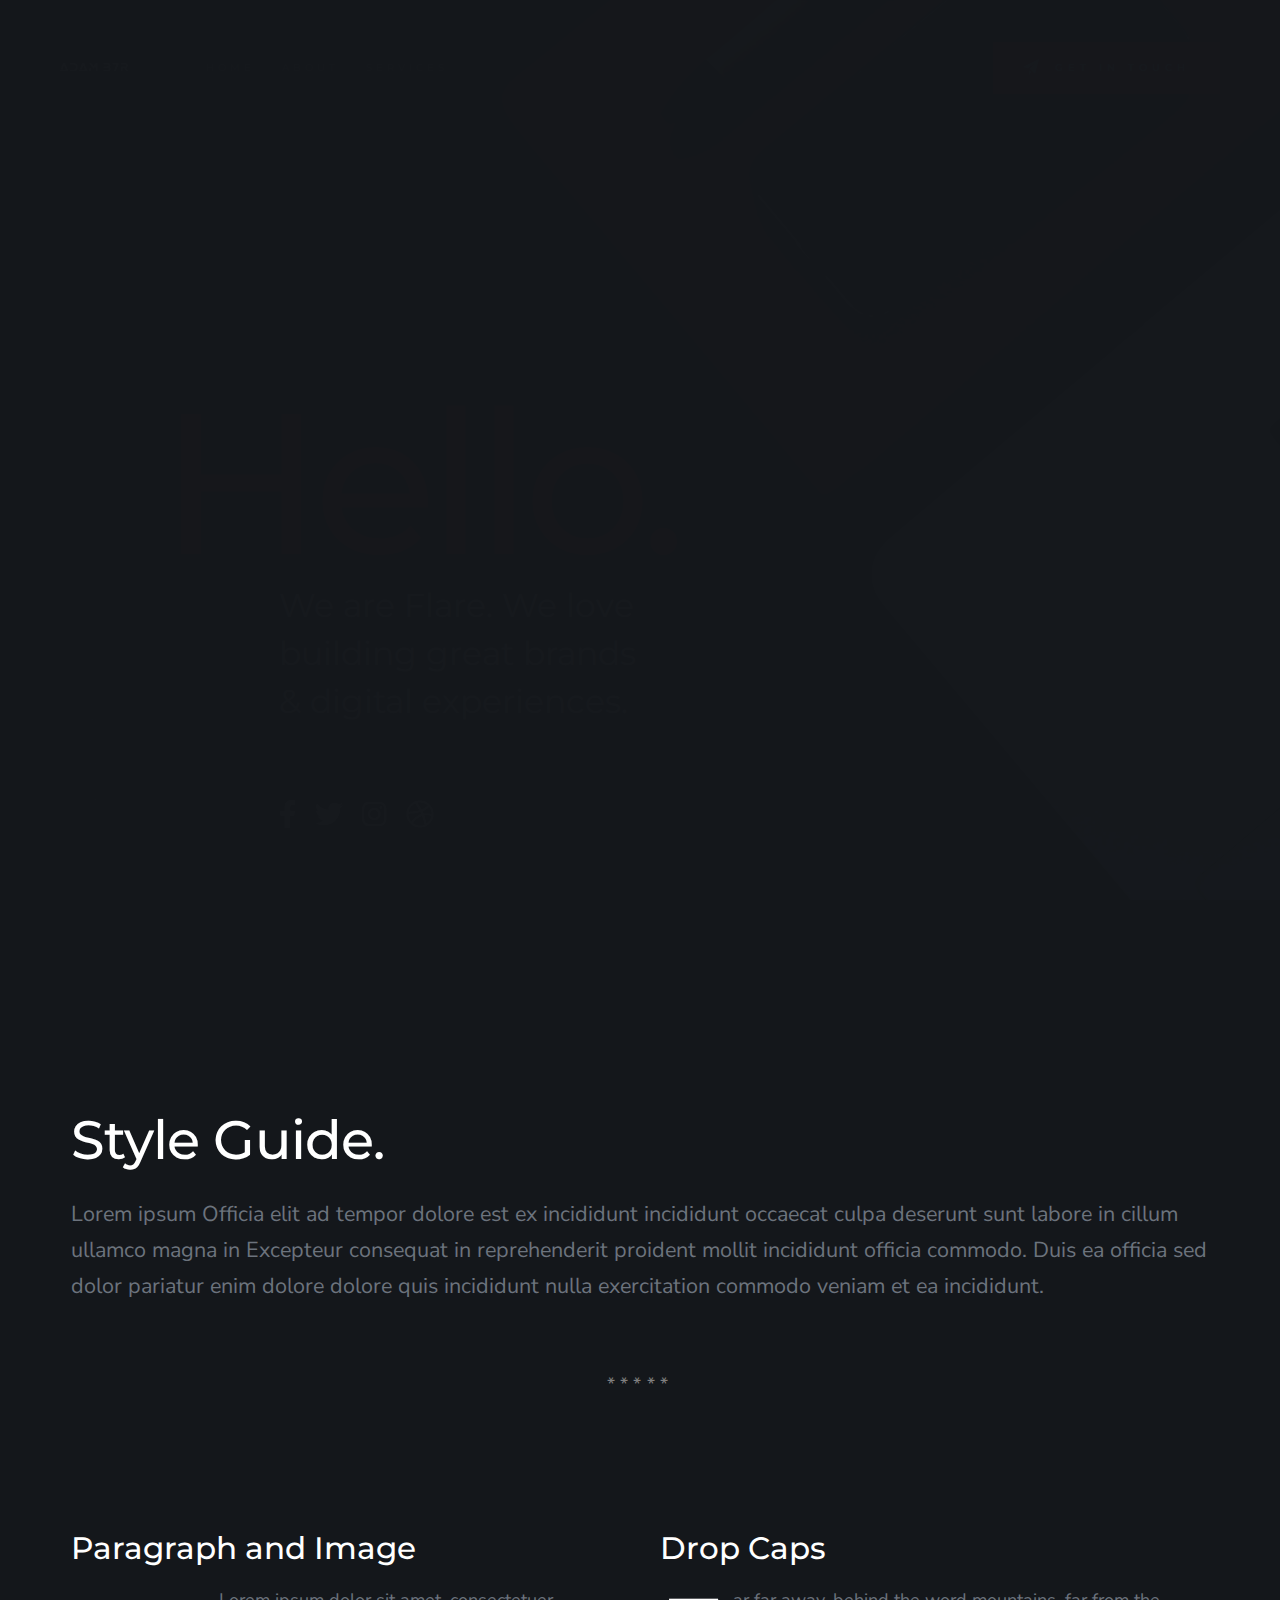
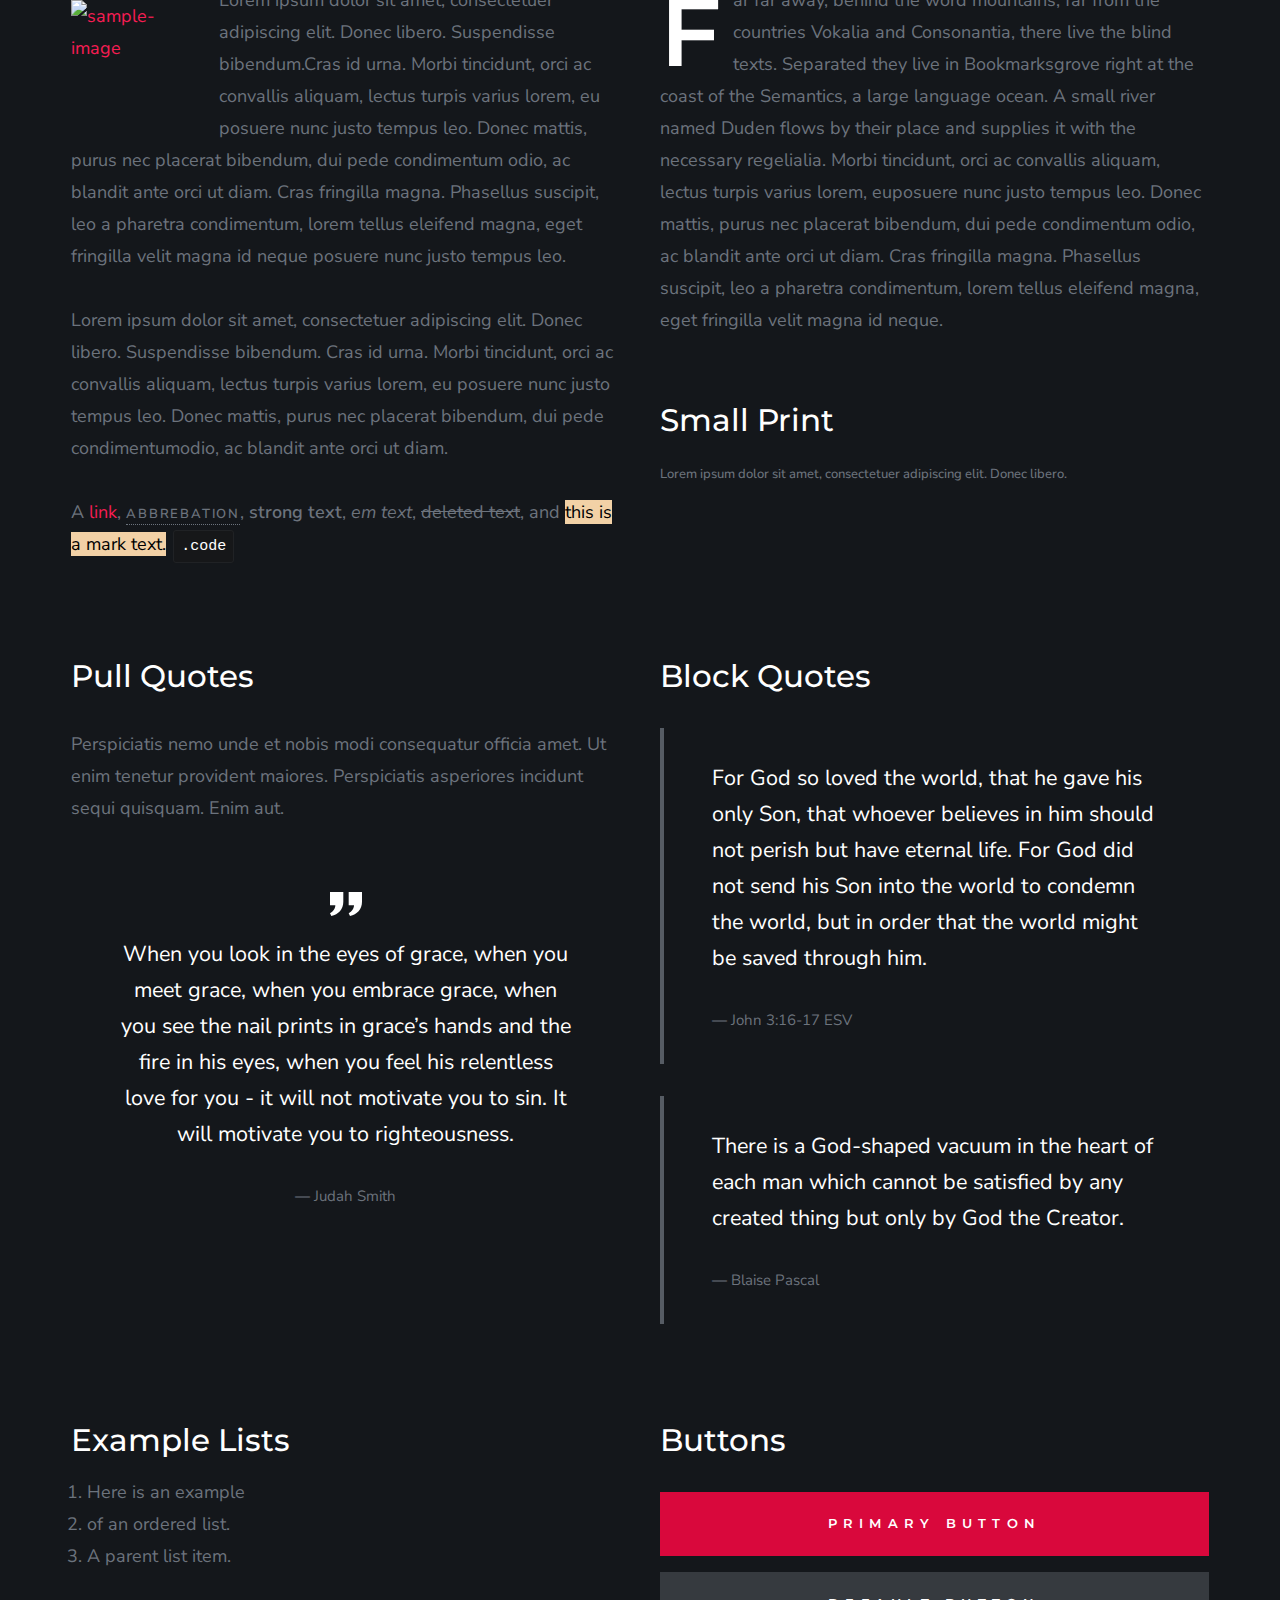
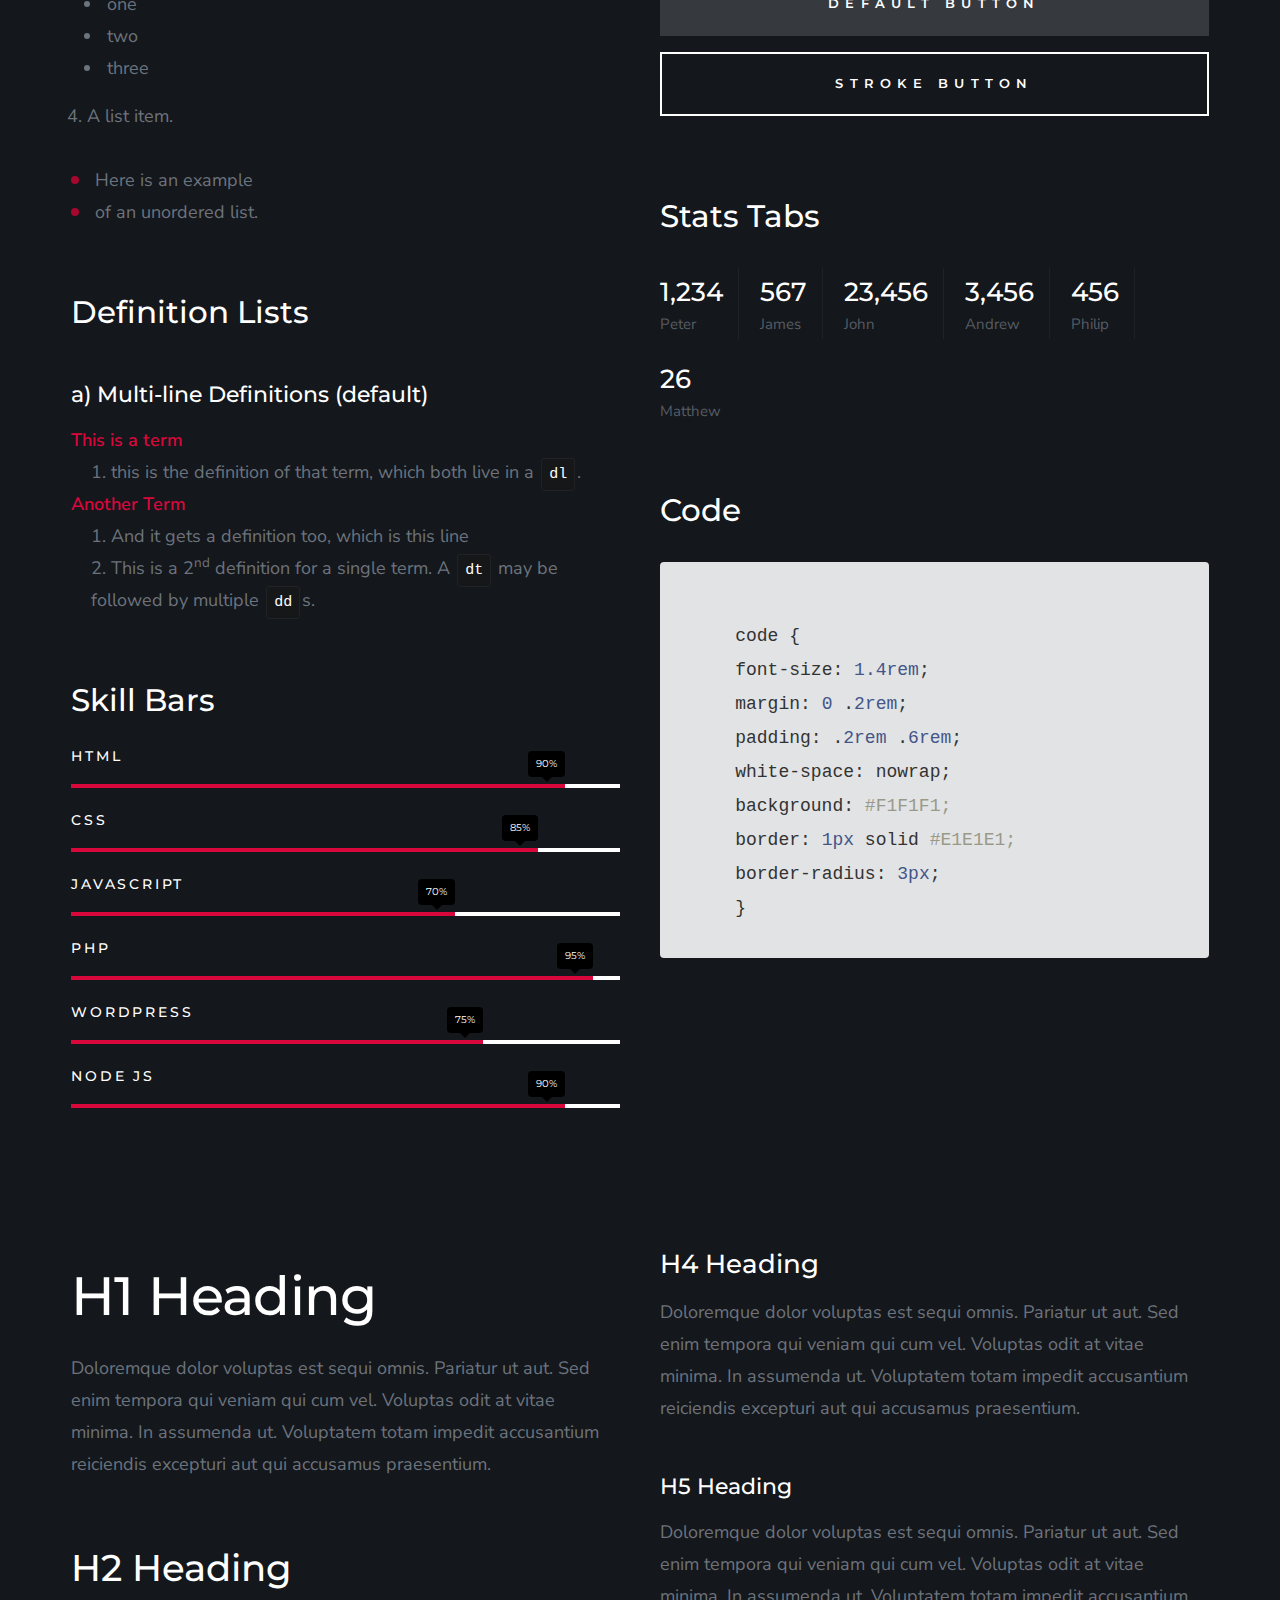
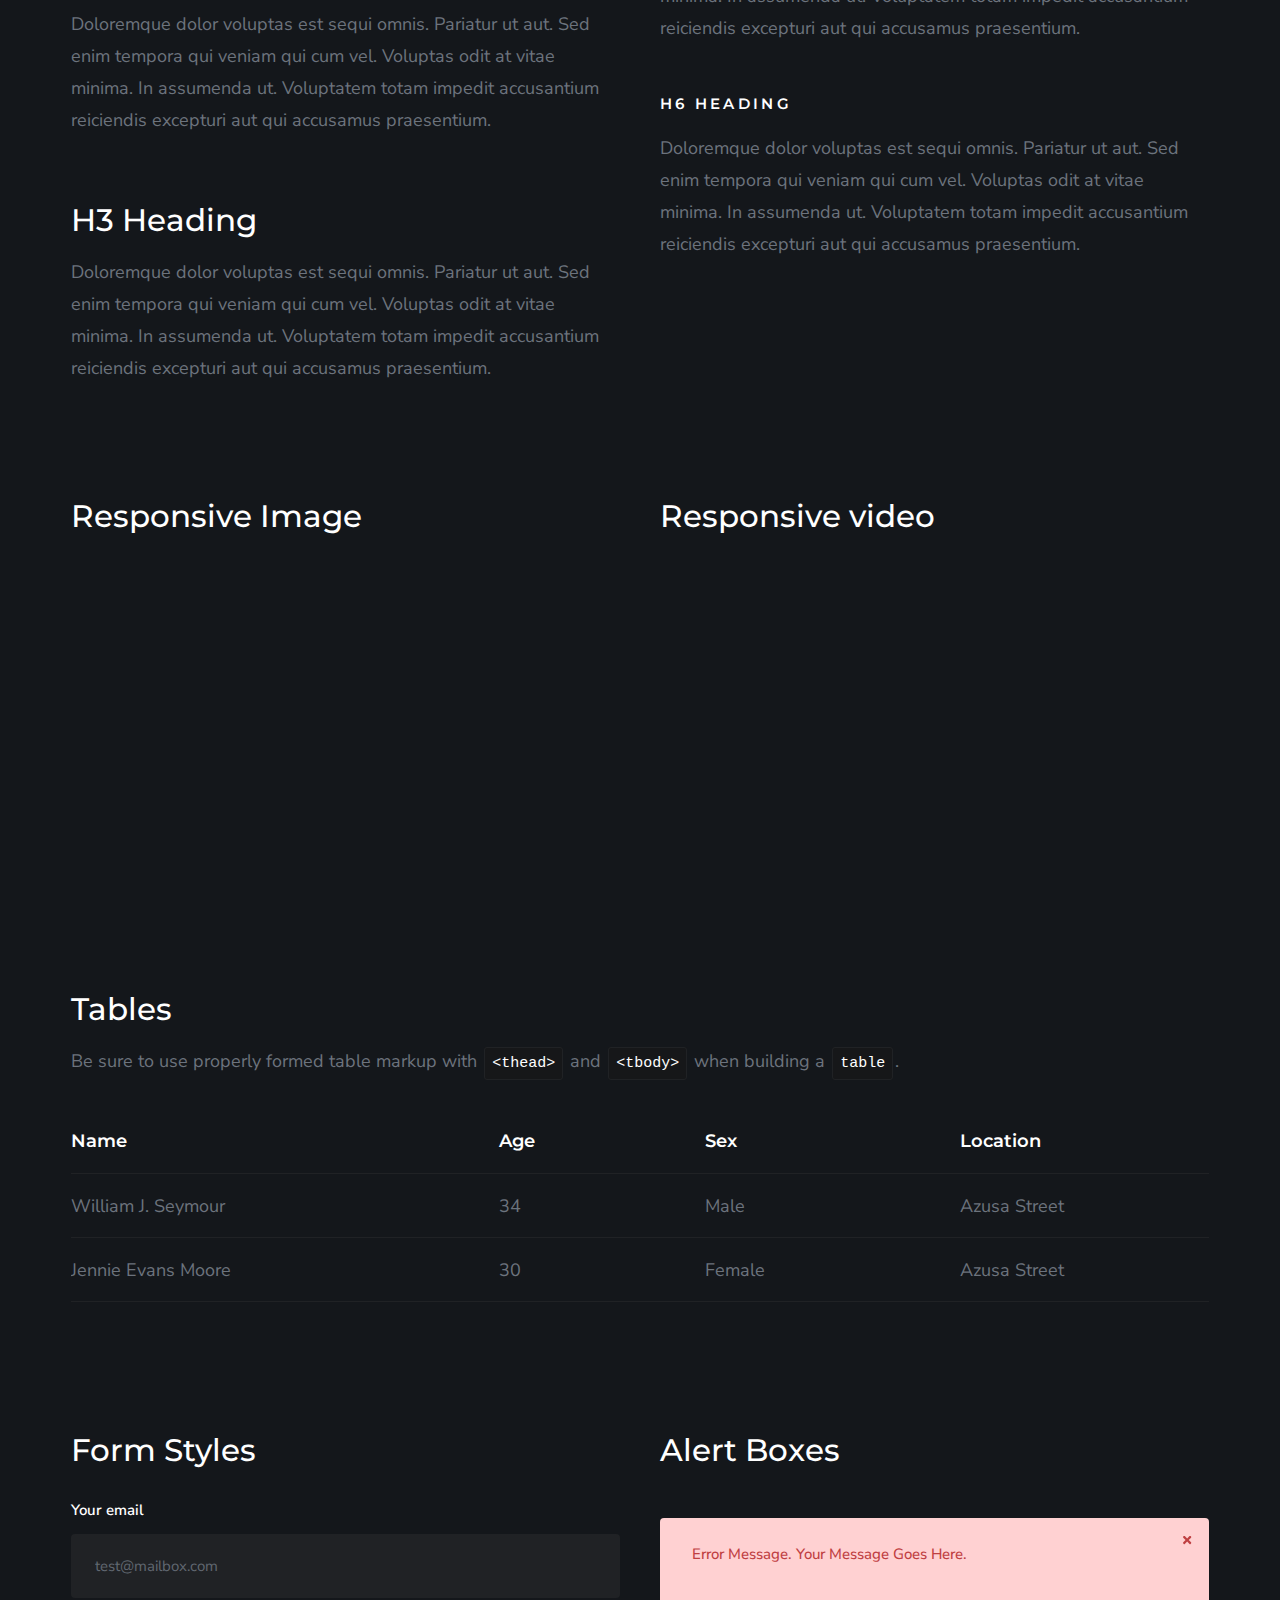
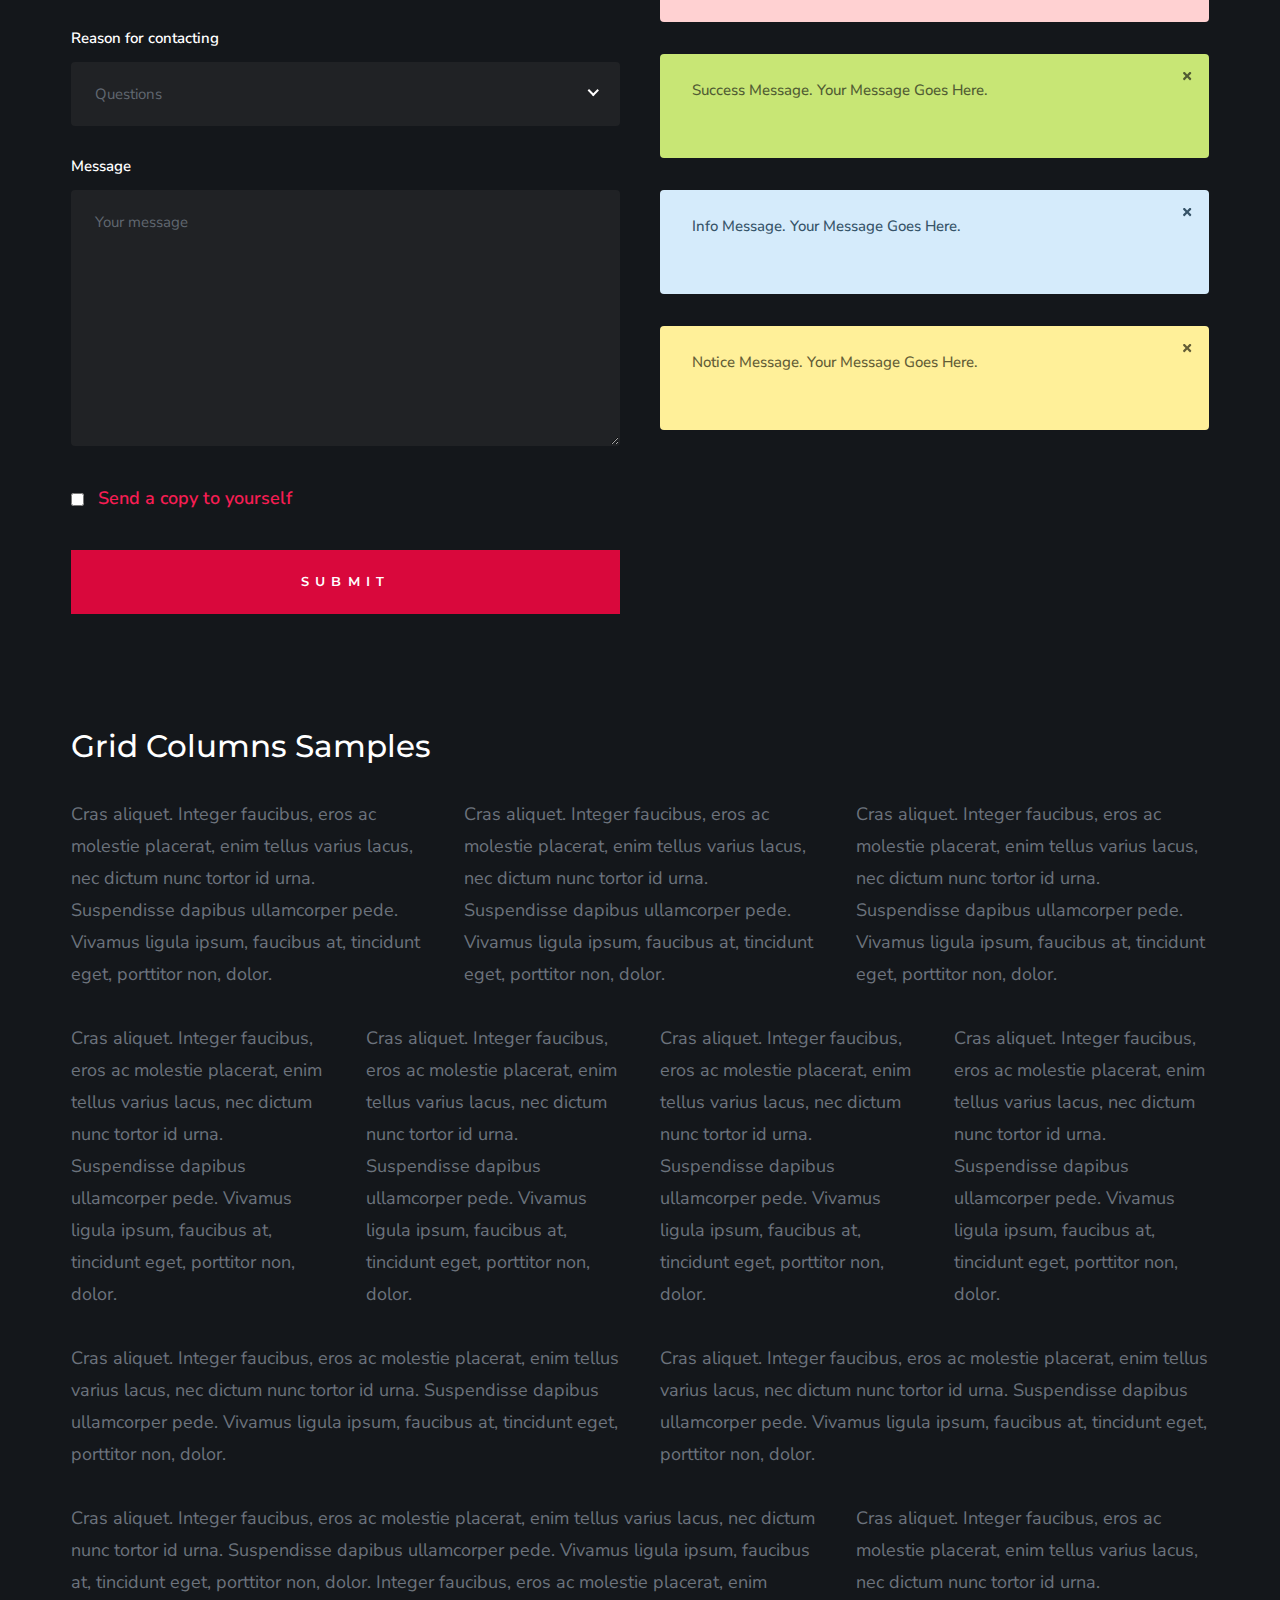
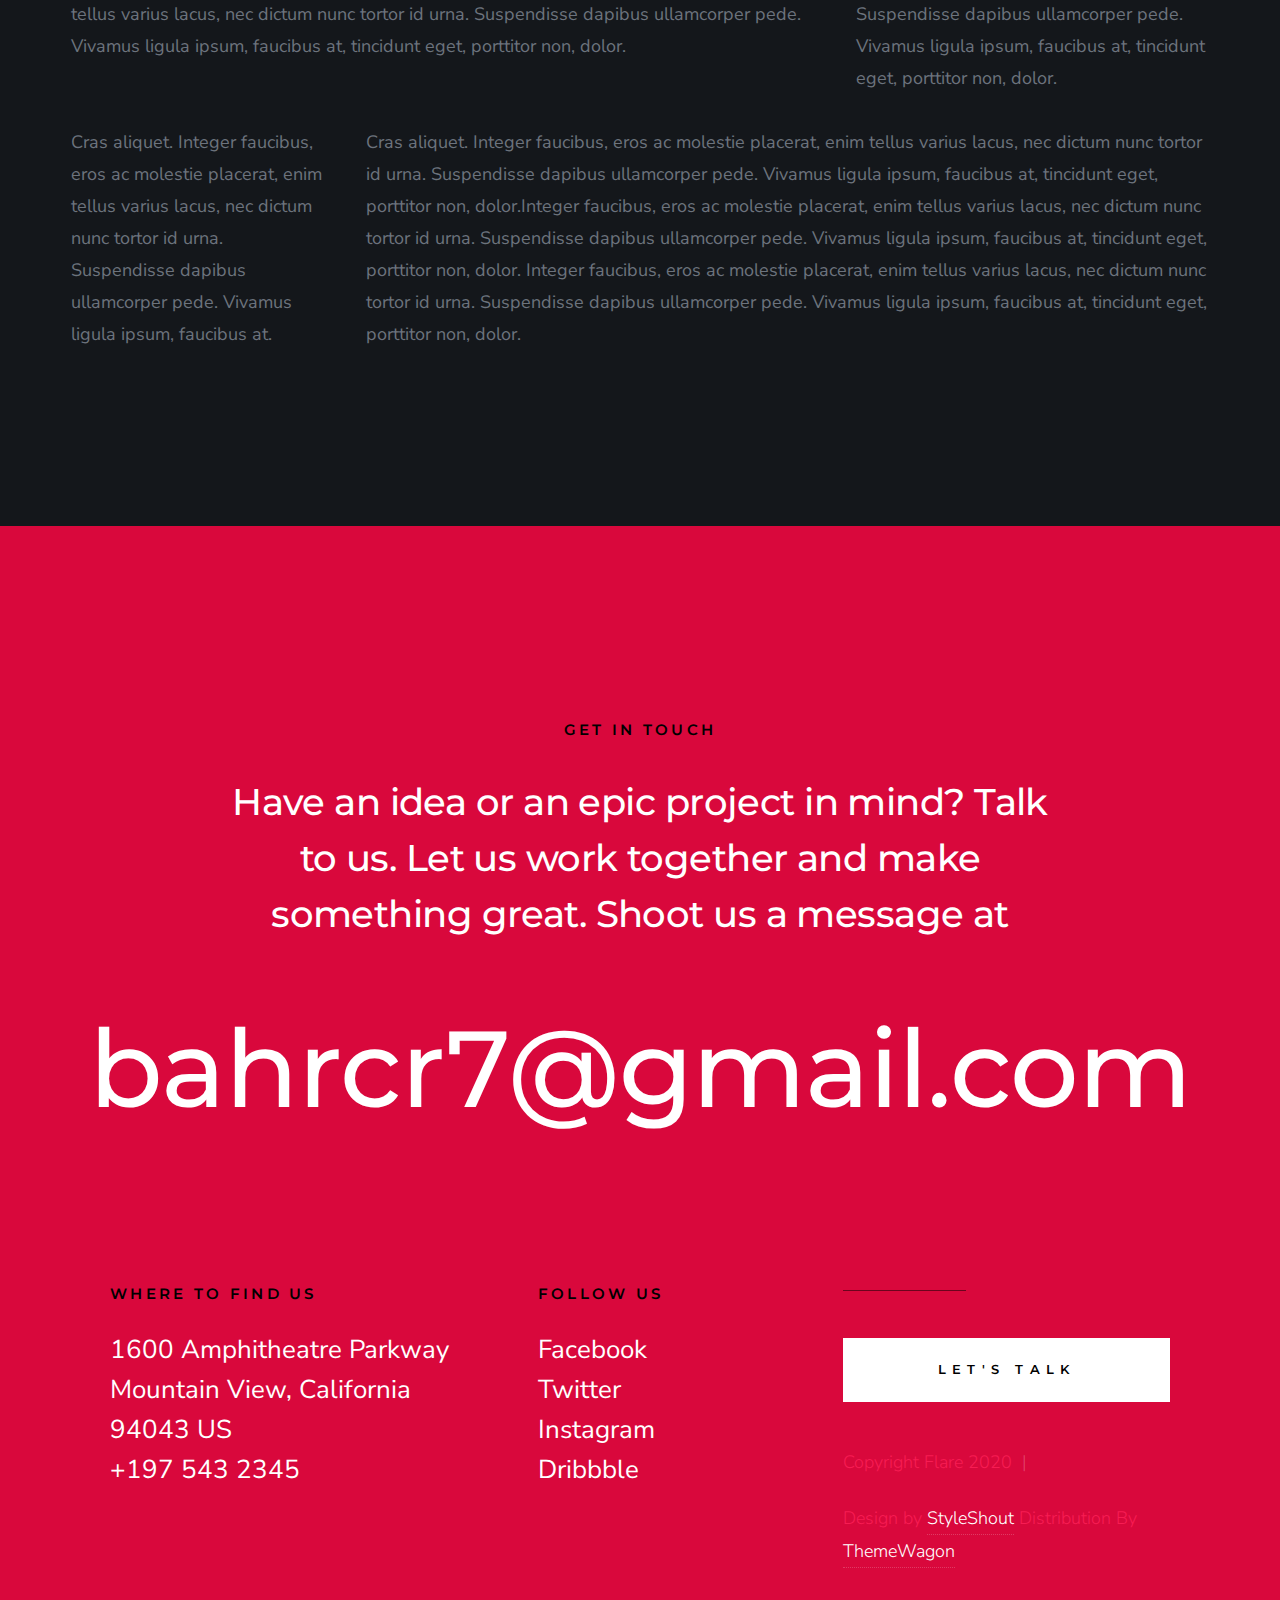
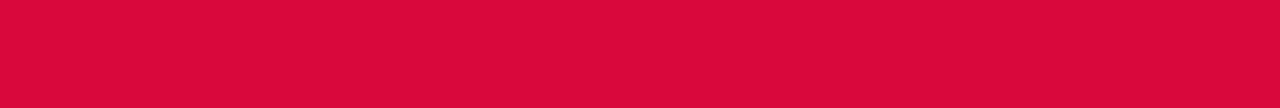
==== commit ba923339: "Update styles.html" ====
--- a/styles.html
+++ b/styles.html
@@ -776,4 +776,4 @@
 
 </body>
 
-</html>+</html>
